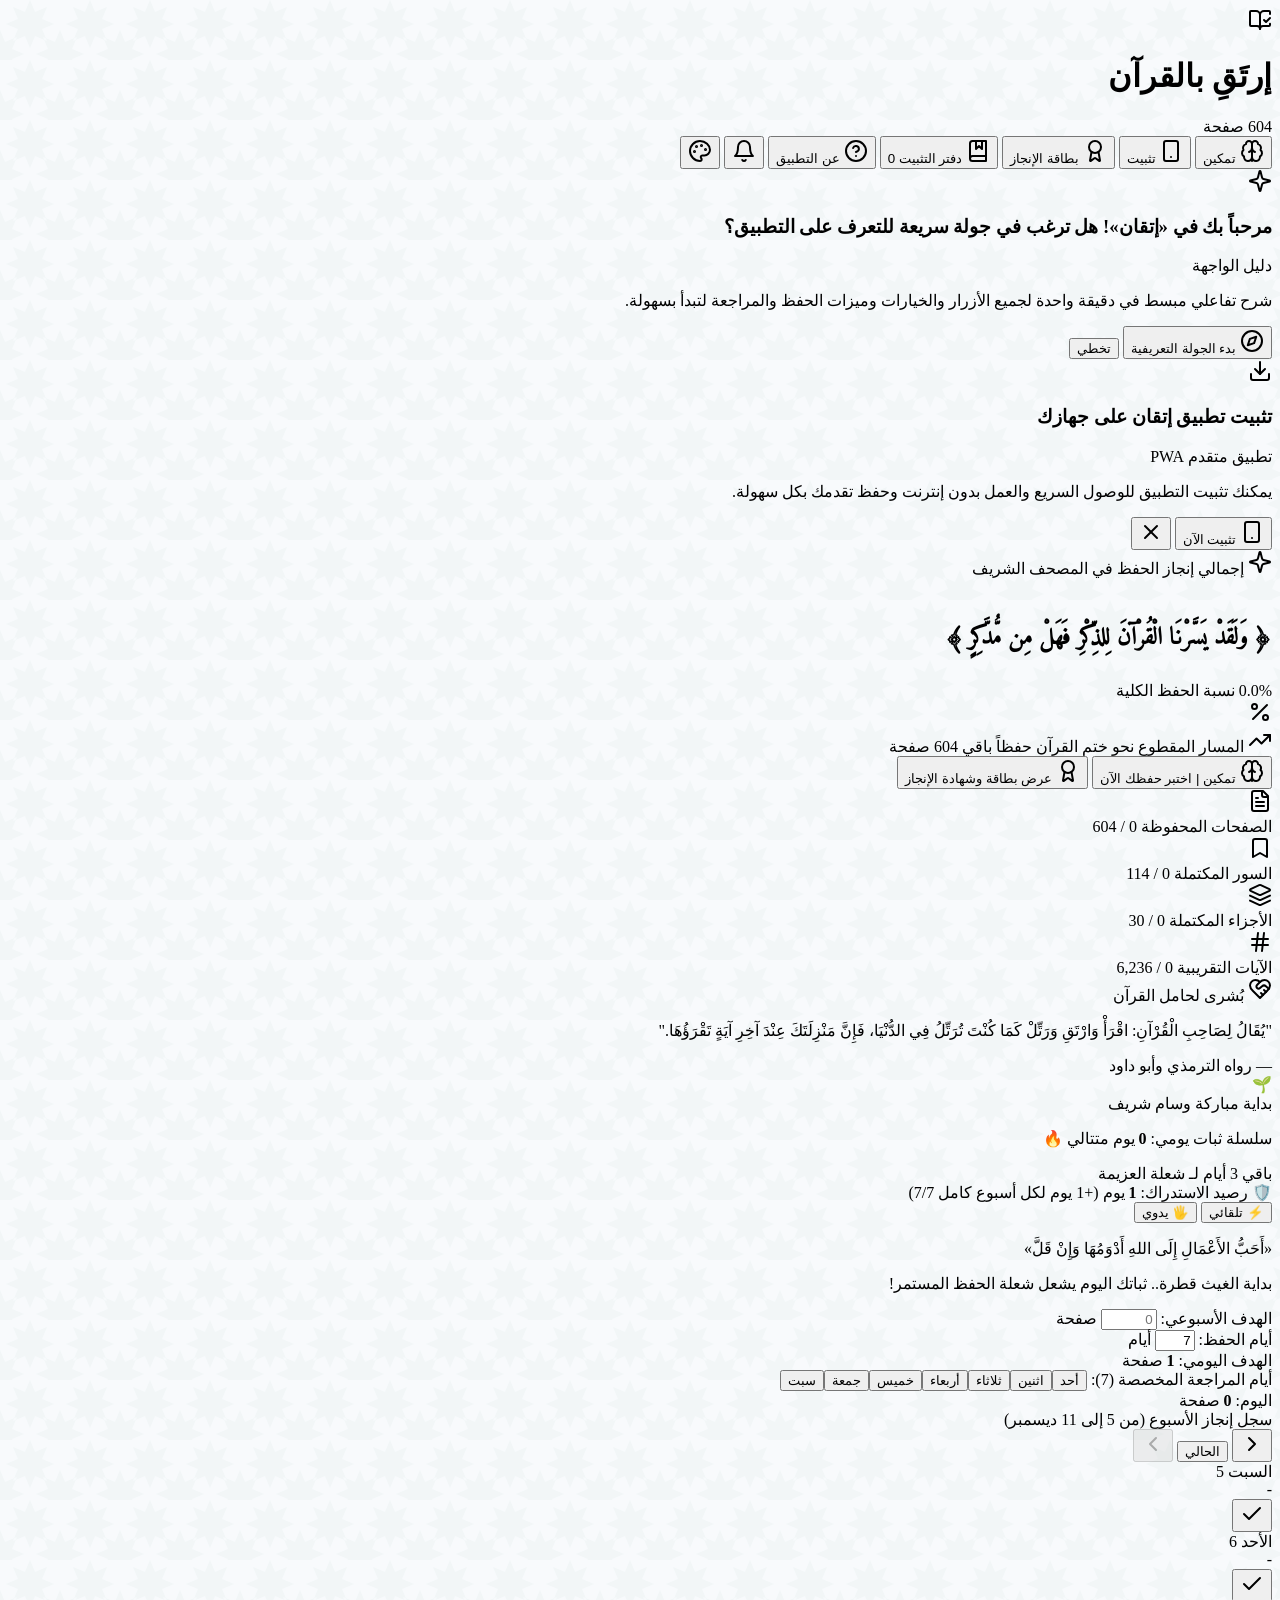
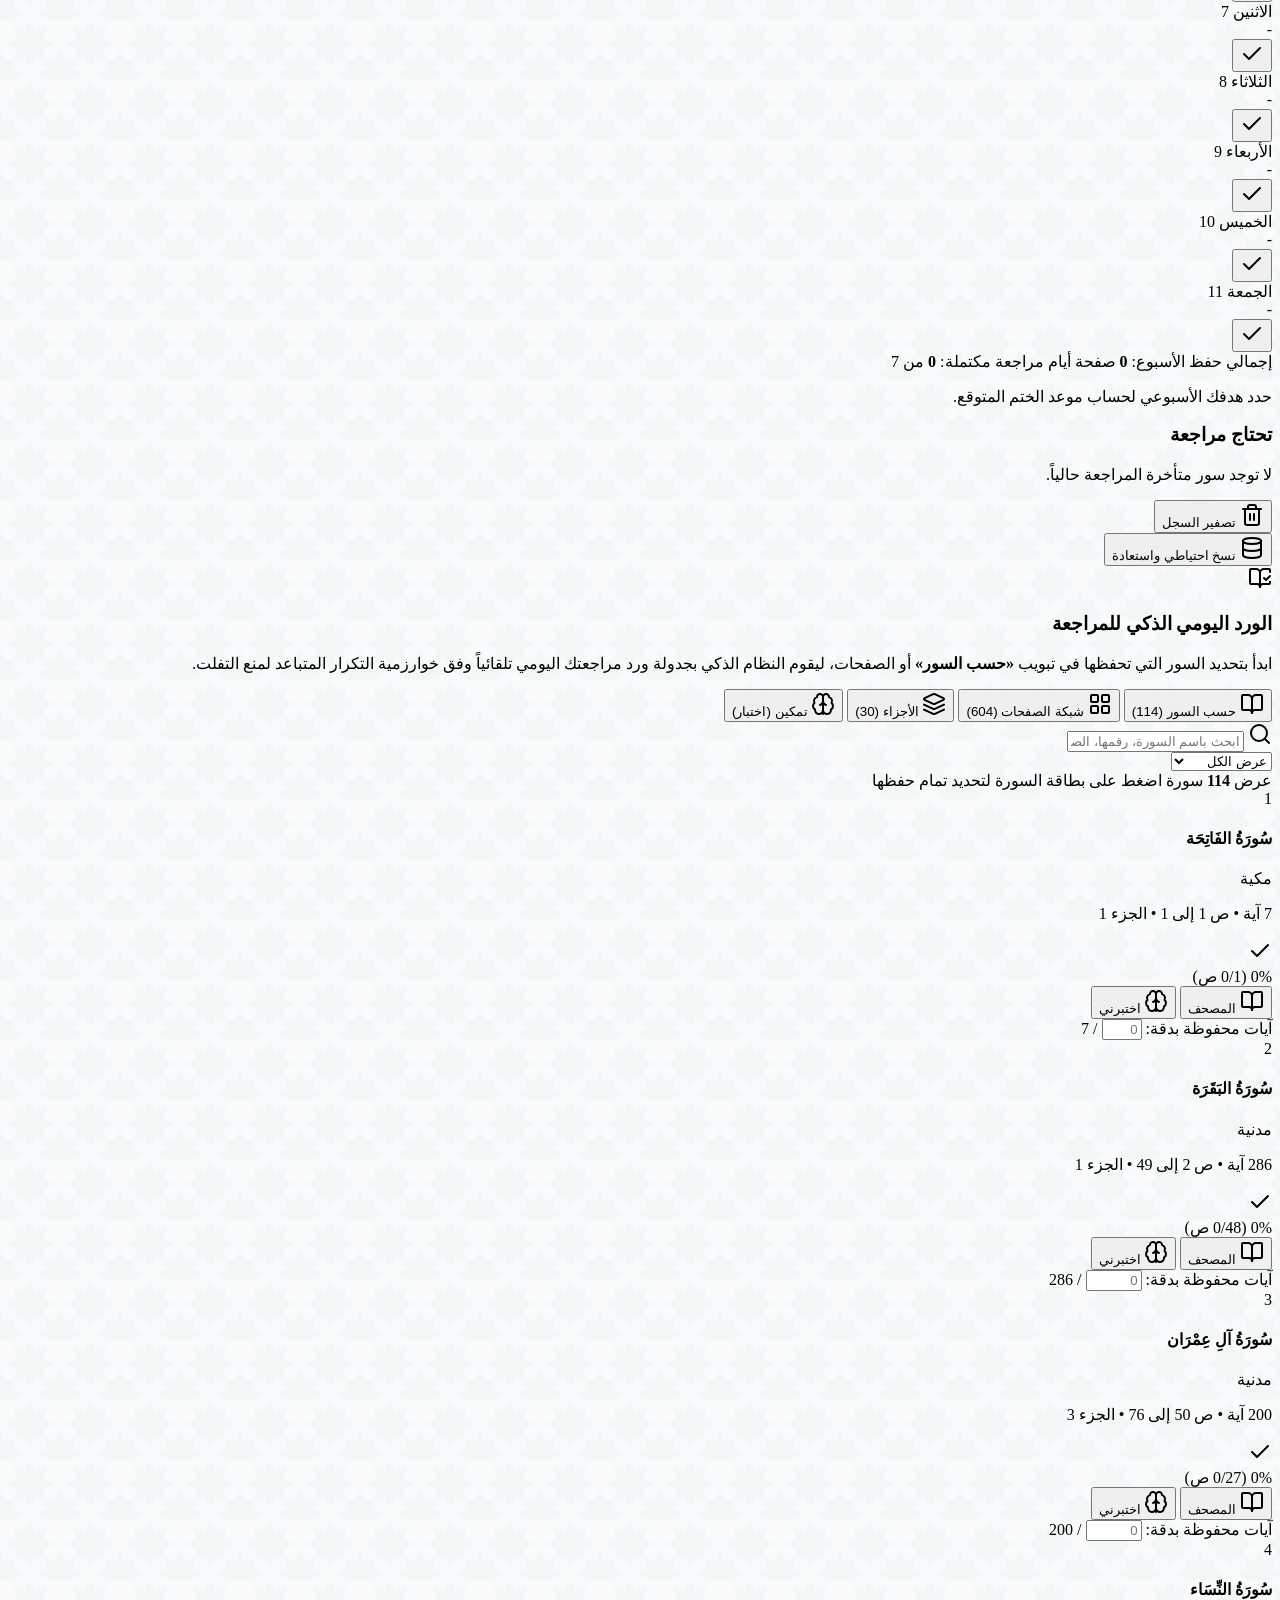
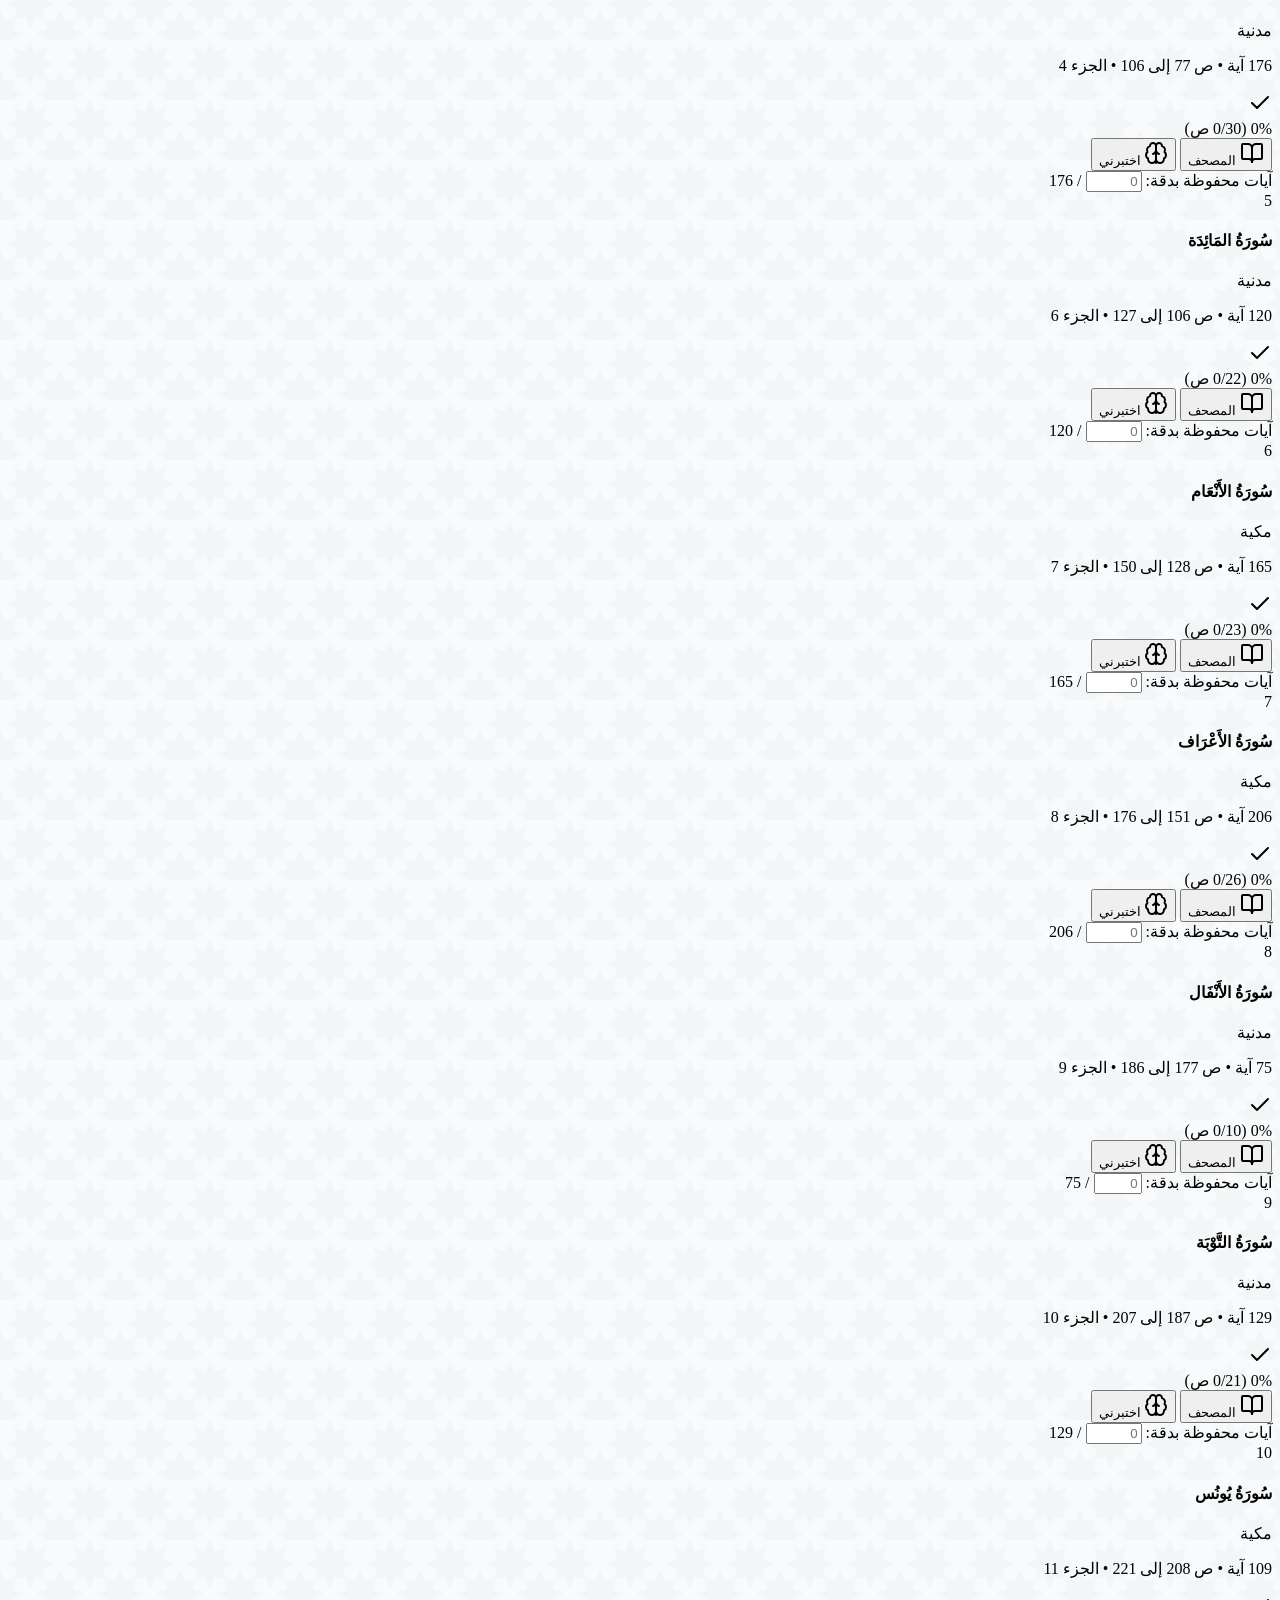
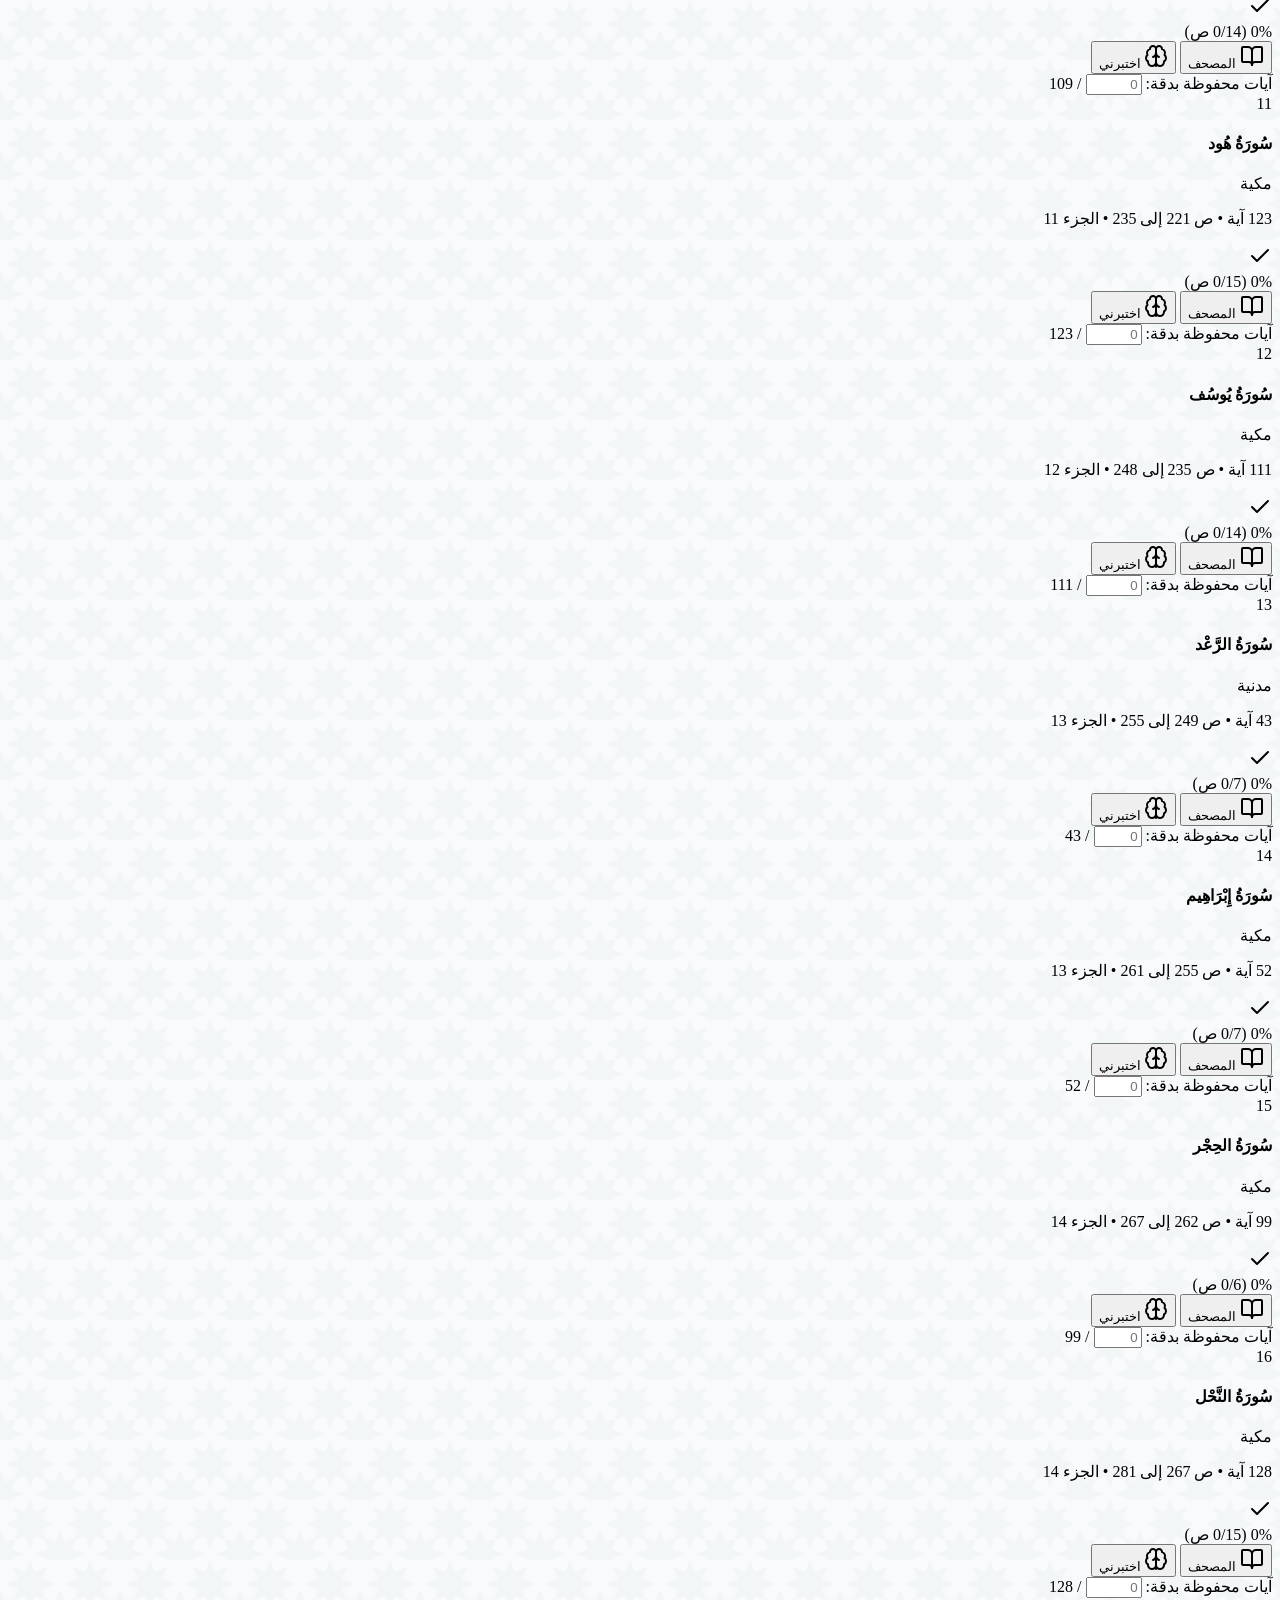
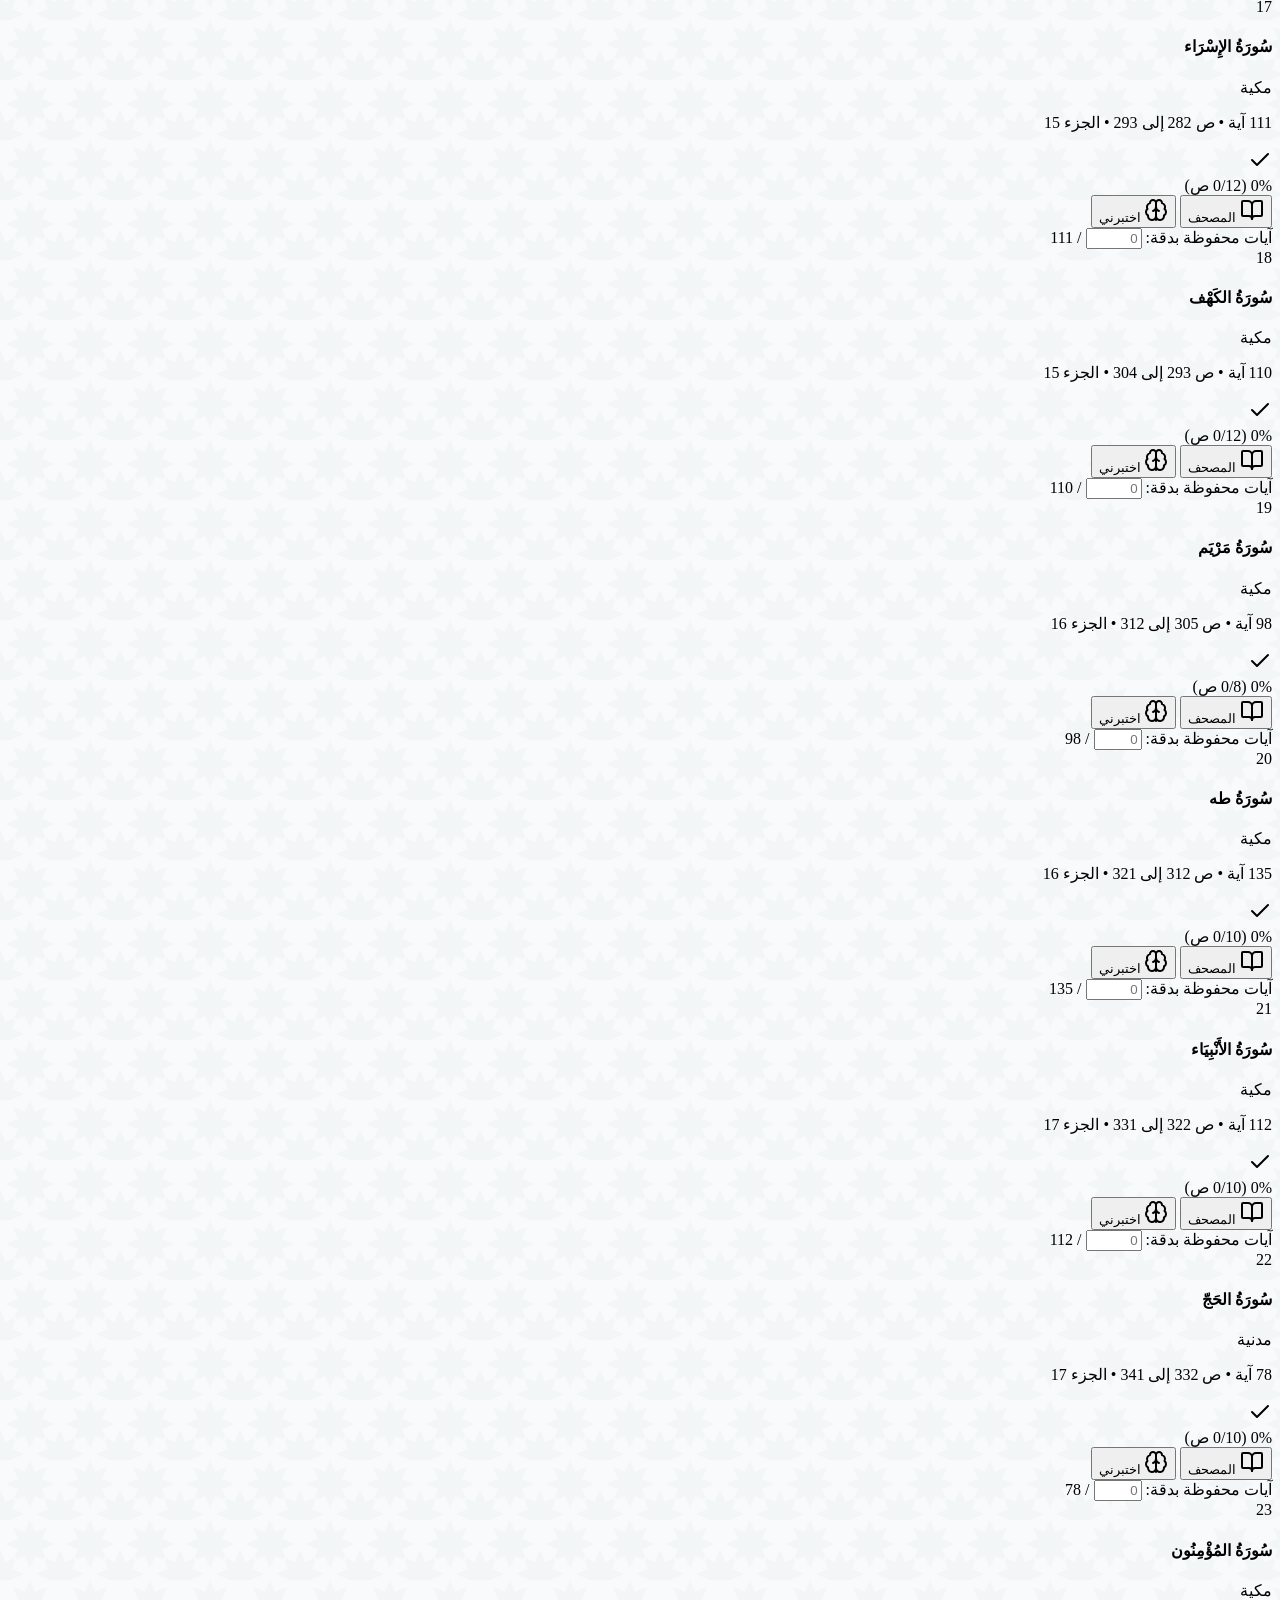
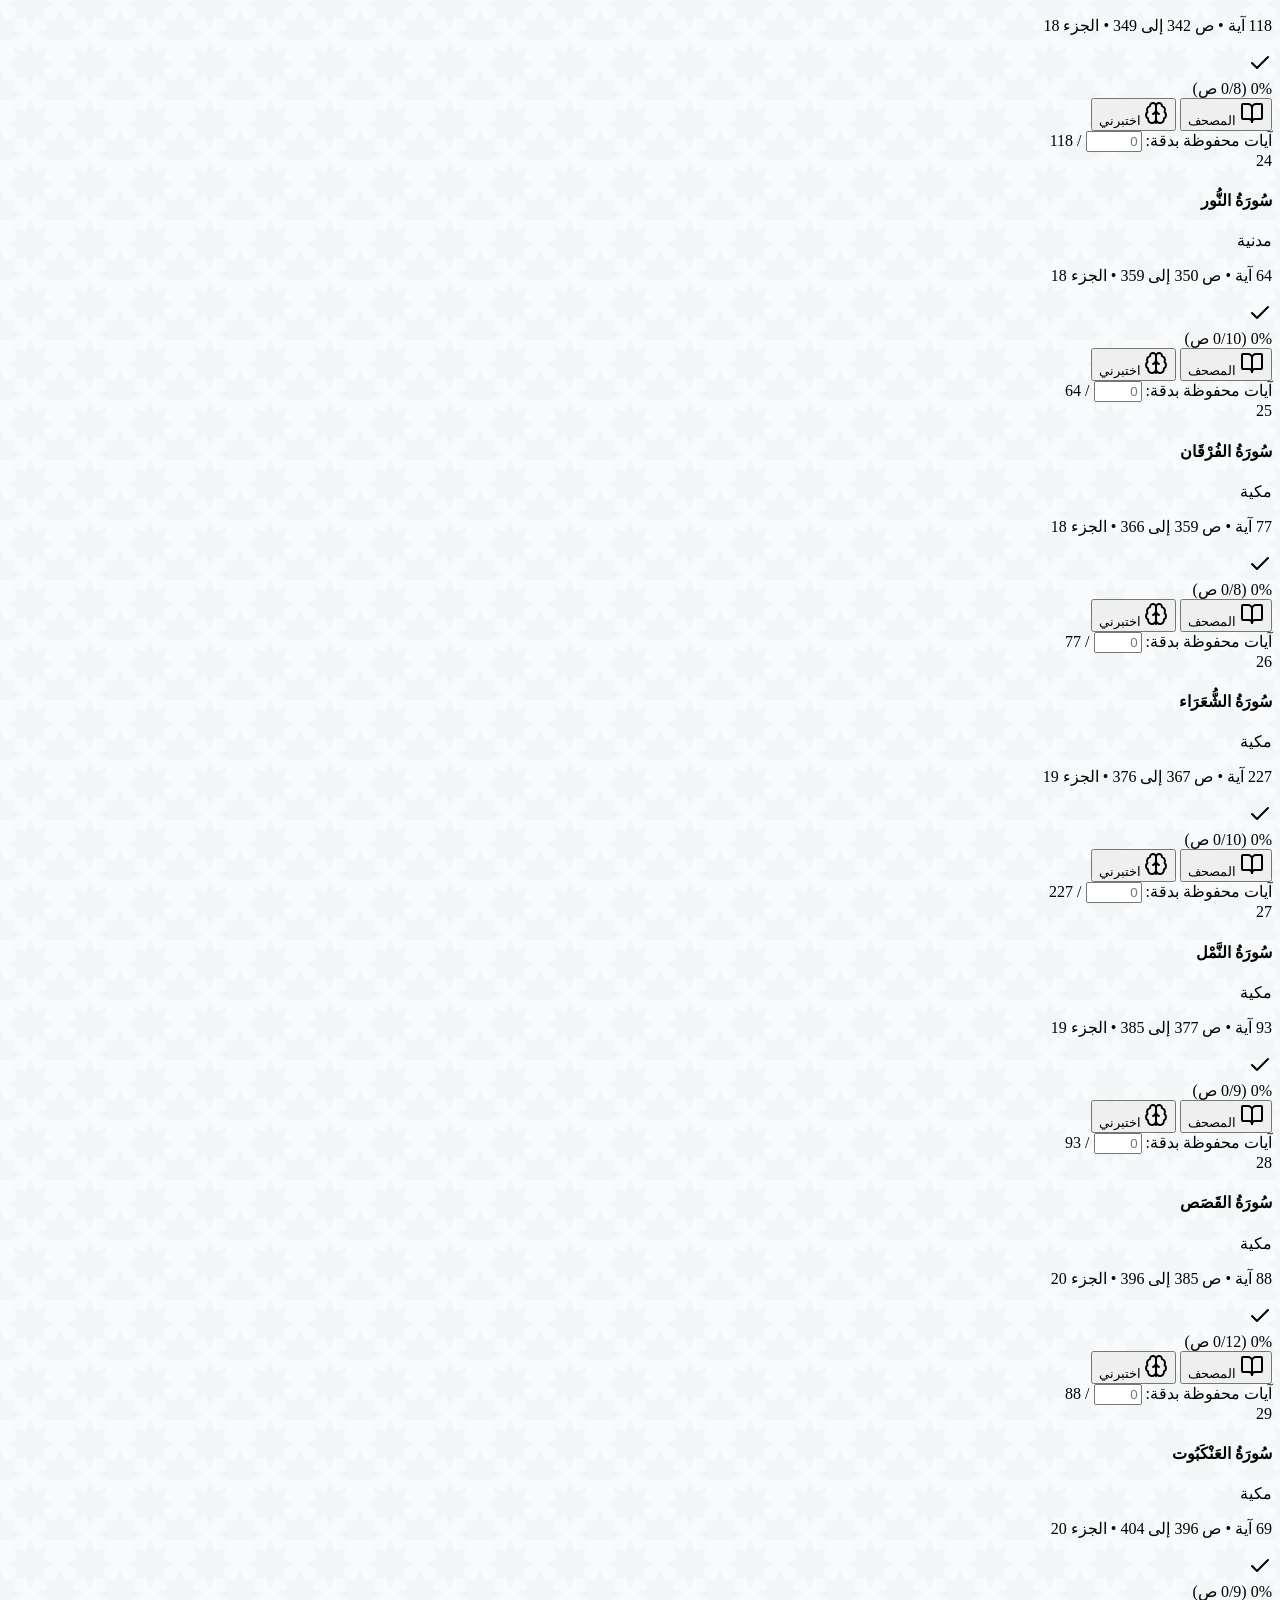
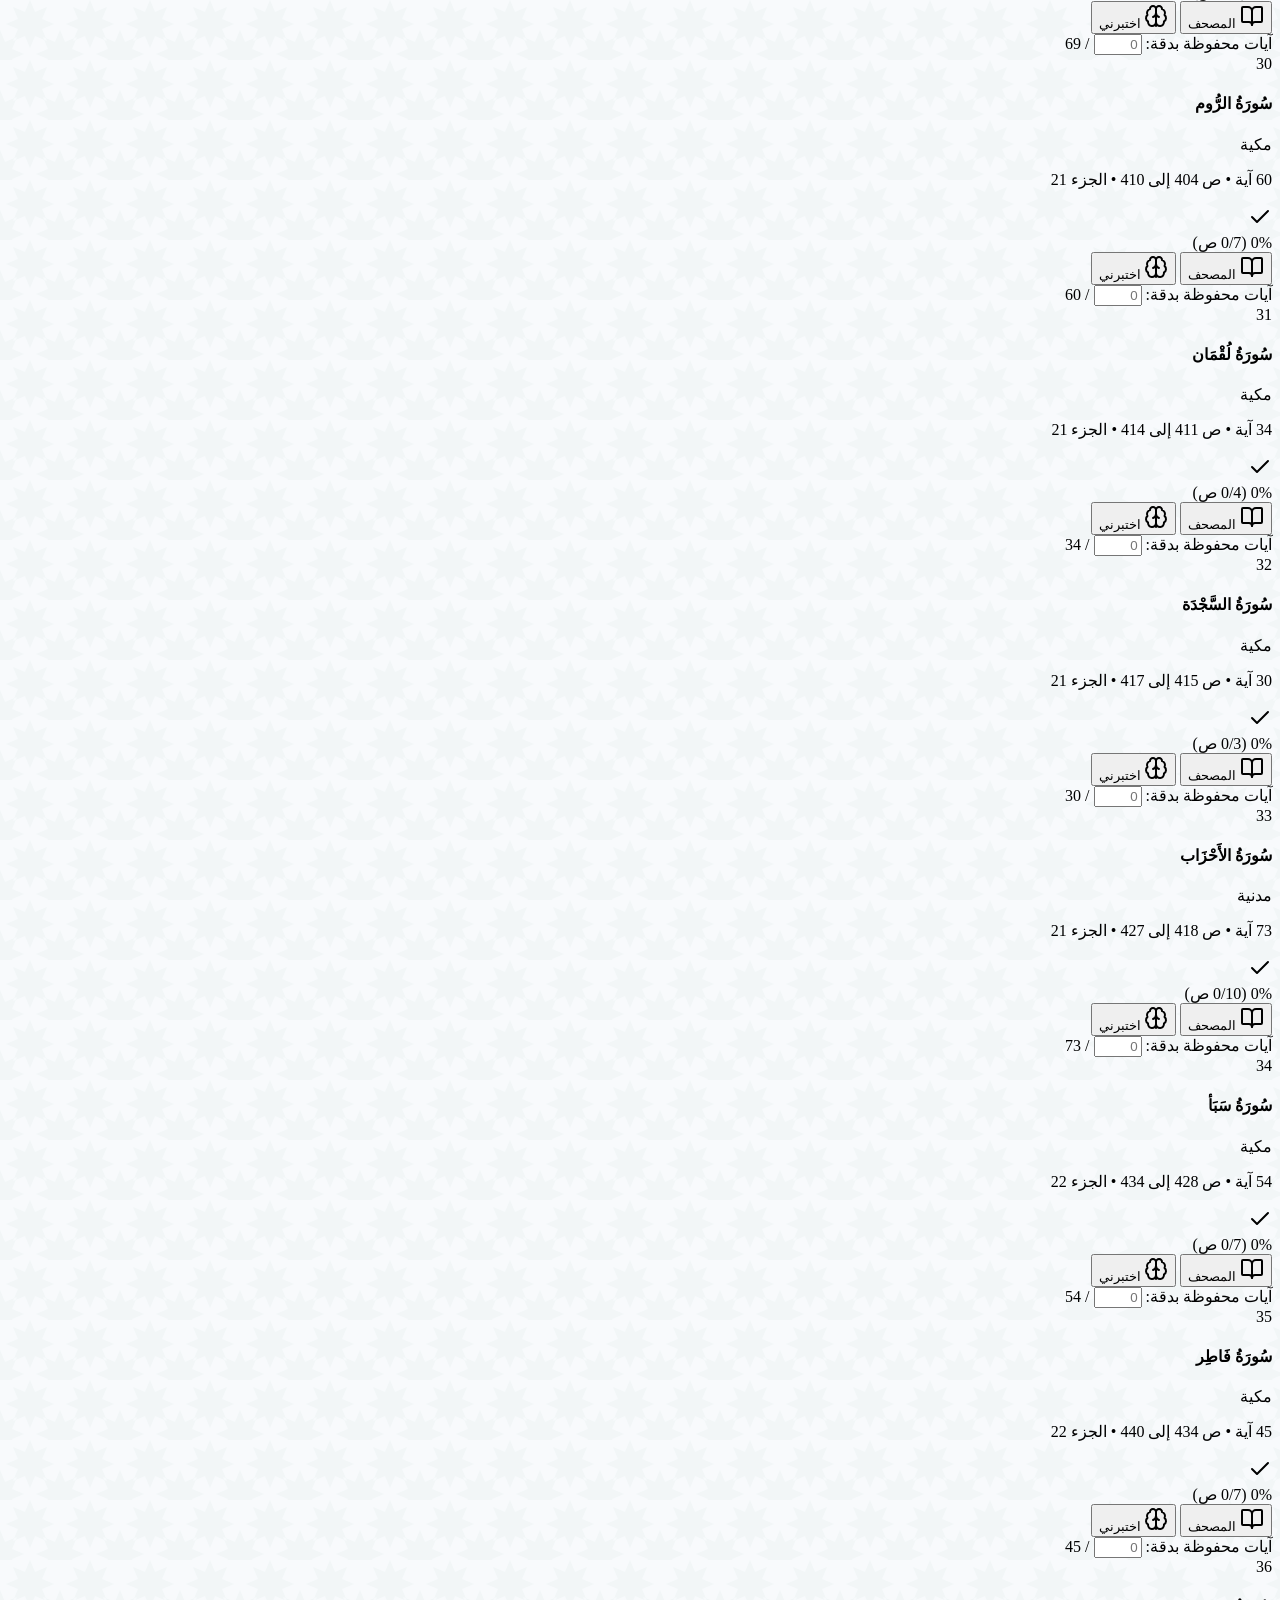
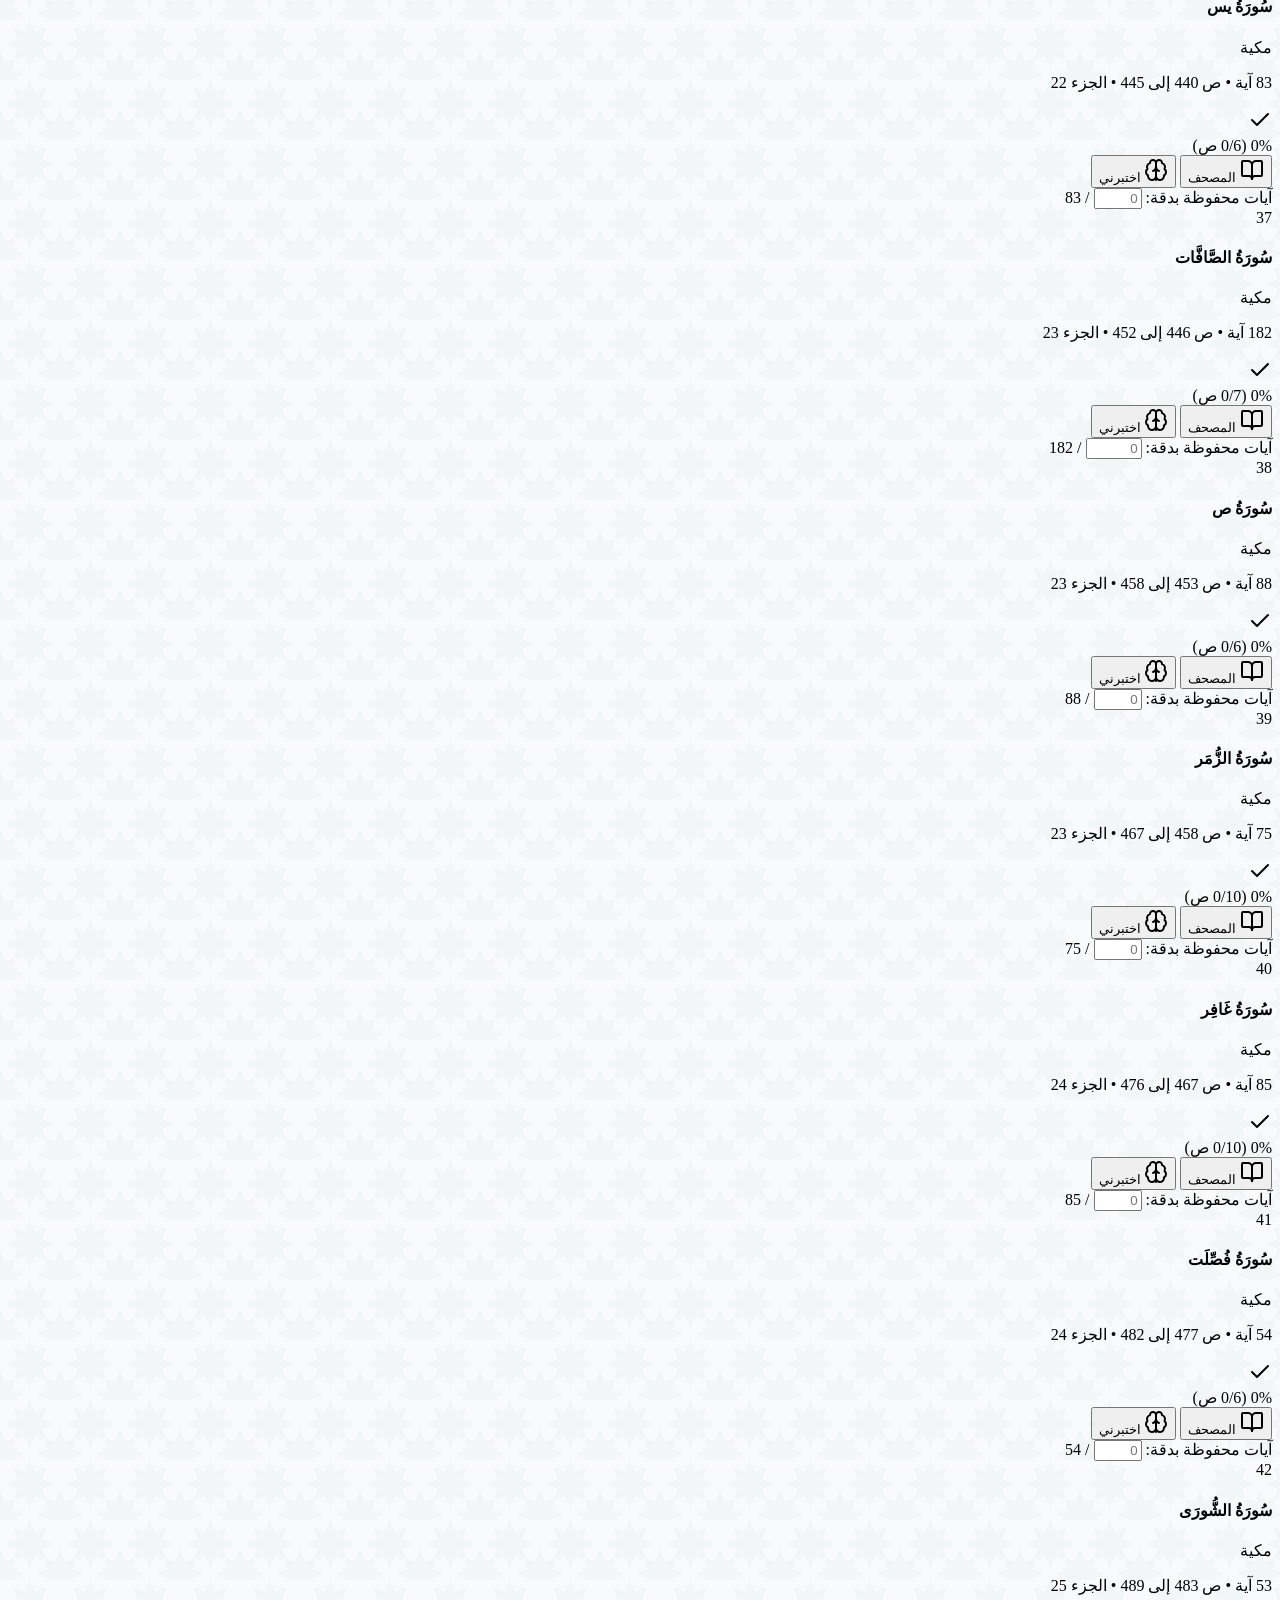
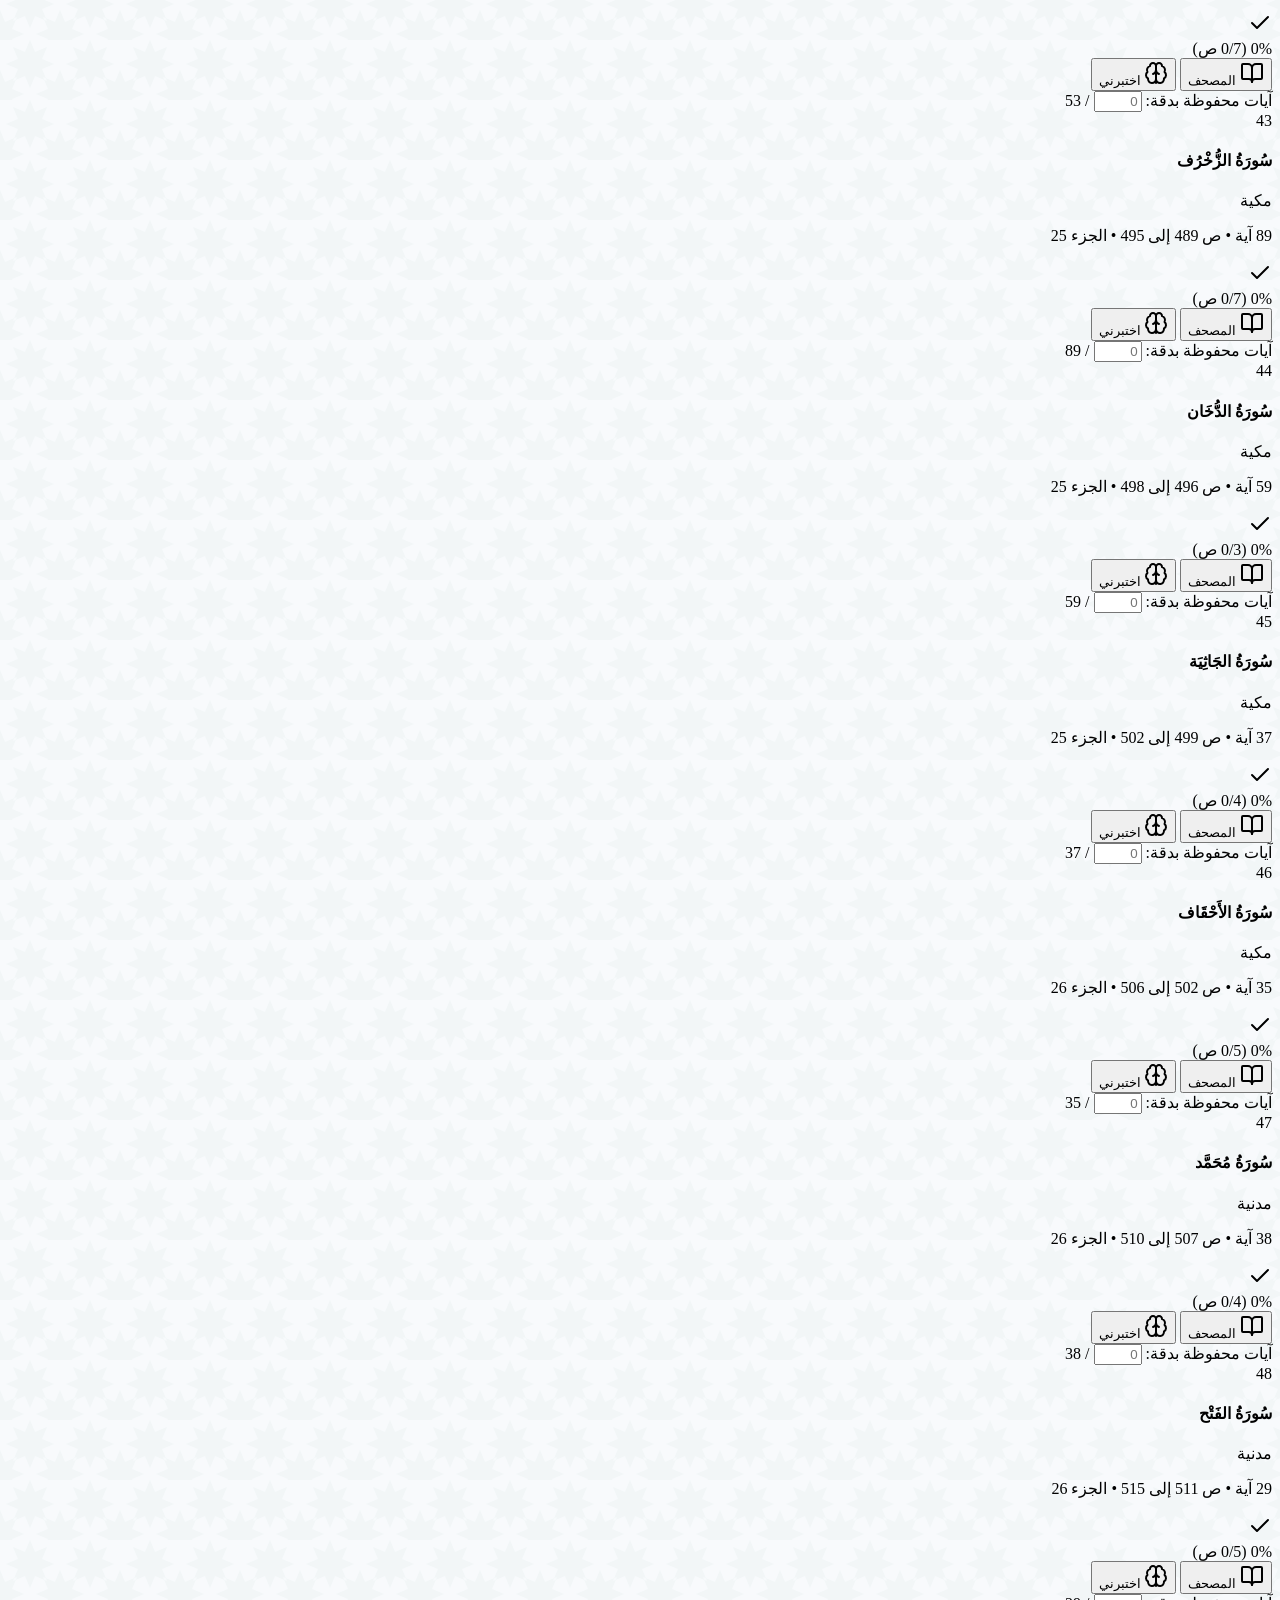
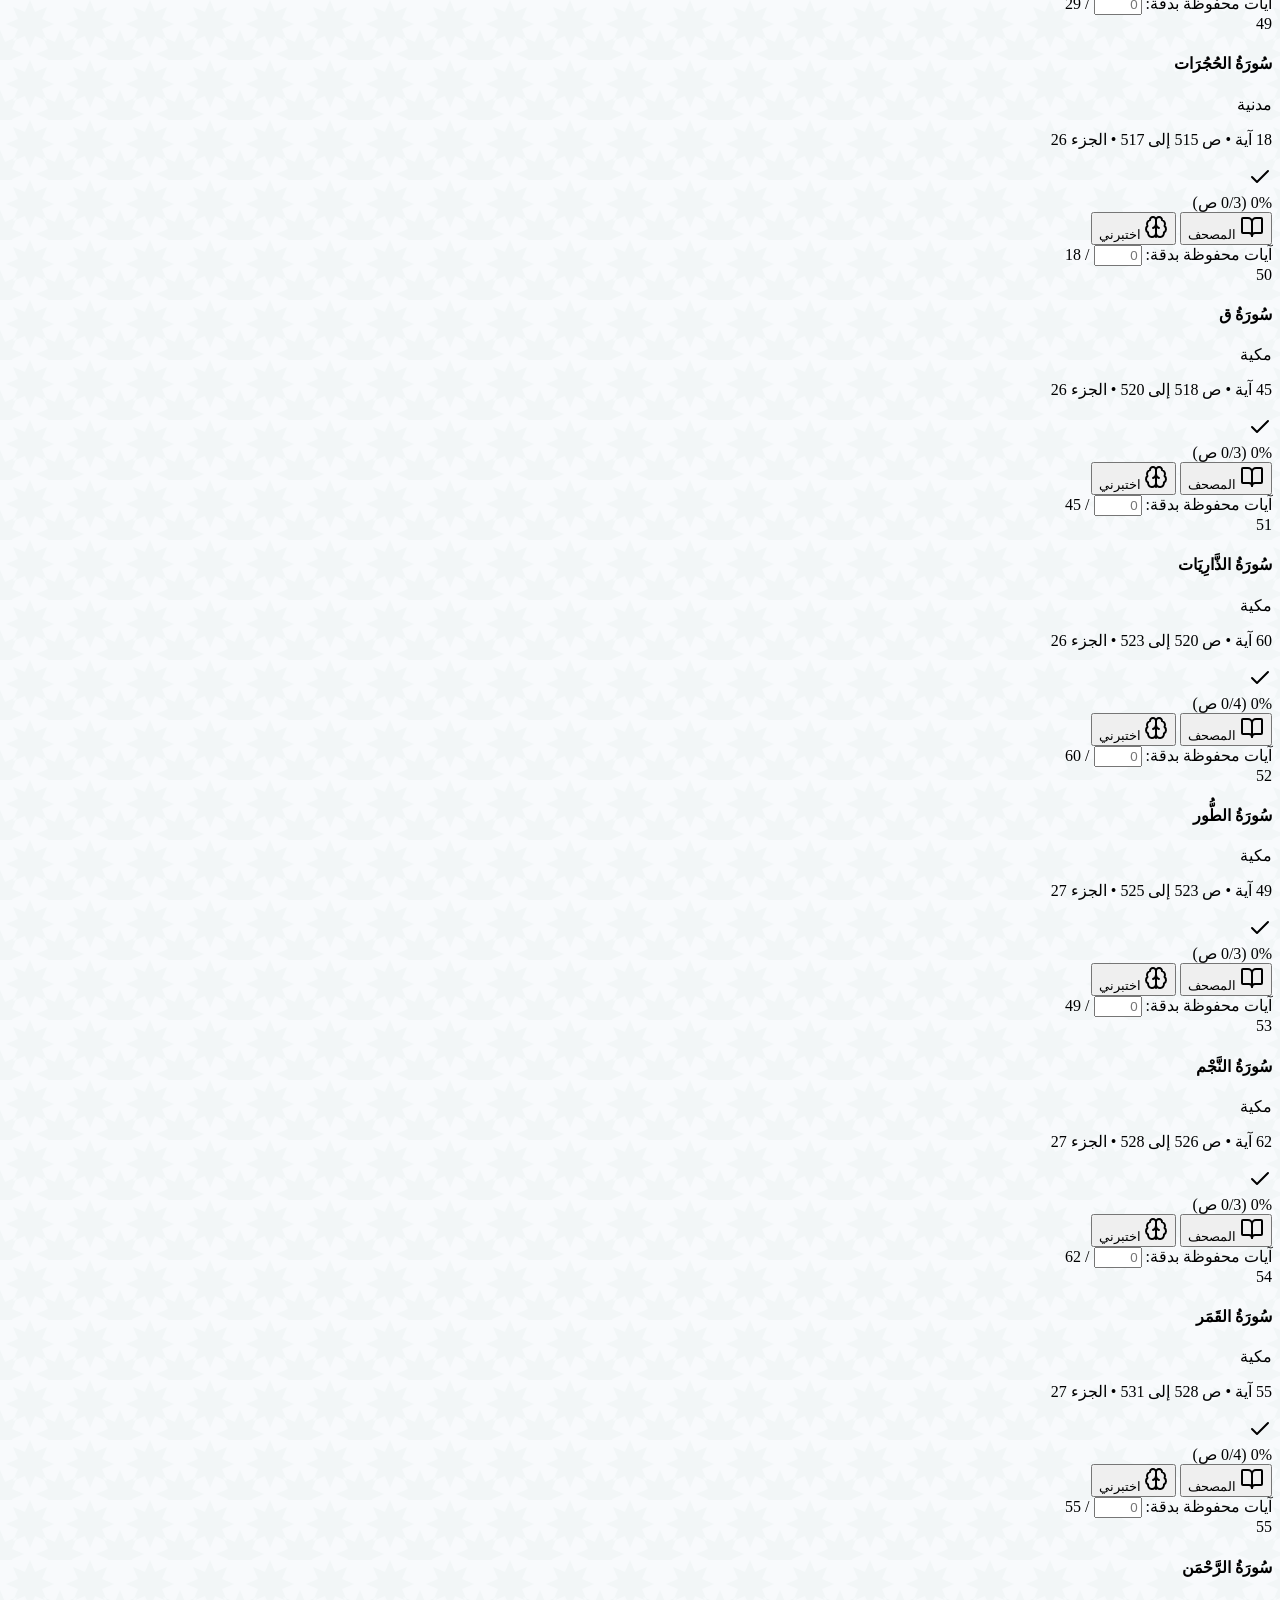
==== QuranTrace.html @ 399102ce "refactor(audio): remove Ayman Alsuid from reciter selection and update docs" ====
<!DOCTYPE html>
<html lang="ar" dir="rtl" class="scroll-smooth">

<head>
  <meta charset="UTF-8">
  <meta name="viewport" content="width=device-width, initial-scale=1.0, viewport-fit=cover">
  <meta name="theme-color" content="#064E3B">
  <meta name="apple-mobile-web-app-capable" content="yes">
  <meta name="apple-mobile-web-app-status-bar-style" content="black-translucent">
  <meta name="apple-mobile-web-app-title" content="إرتَقِ">
  <meta name="application-name" content="إرتَقِ">
  <meta name="description"
    content="تطبيق إرتَقِ بالقرآن لحفظ وإنجاز ومراجعة القرآن الكريم مصحف المدينة المنورة 604 صفحة">

  <title>إرتَقِ | إرتَقِ بالقرآن - لوحة إنجاز الحفظ والمراجعة</title>

  <!-- PWA Manifest Link -->
  <link rel="manifest" href="manifest.json" id="manifestPlaceholder">
  <link rel="apple-touch-icon" href="icons/apple-touch-icon.png">

  <!-- Tailwind CSS CDN -->
  <script src="https://cdn.tailwindcss.com"></script>

  <!-- Arabic Typography: Cairo for UI and Amiri Quran for unclipped Tashkeel -->
  <link rel="preconnect" href="https://fonts.googleapis.com">
  <link rel="preconnect" href="https://fonts.gstatic.com" crossorigin>
  <link
    href="https://fonts.googleapis.com/css2?family=Amiri+Quran&family=Cairo:wght@400;500;600;700;800;900&display=swap"
    rel="stylesheet">

  <!-- Lucide Icons (Modular) -->
  <script src="./js/icons.js"></script>

  <!-- html2canvas for Direct Image Export -->
  <script src="https://cdnjs.cloudflare.com/ajax/libs/html2canvas/1.4.1/html2canvas.min.js"></script>

  <script>
    tailwind.config = {
      darkMode: 'class',
      theme: {
        extend: {
          colors: {
            emerald: {
              50: '#f0fdf5',
              100: '#dcfce8',
              200: '#bbf7d1',
              300: '#86efad',
              400: '#4ade80',
              500: '#22c55e',
              600: '#16a34a',
              700: '#15803d',
              800: '#166534',
              850: '#0d542b',
              900: '#064e3b',
              950: '#022c22',
            },
            gold: {
              50: '#fffbeb',
              100: '#fef3c7',
              200: '#fde68a',
              300: '#fcd34d',
              400: '#fbbf24',
              500: '#f59e0b',
              600: '#d97706',
              700: '#b45309',
              800: '#92400e',
              900: '#78350f',
            }
          },
          fontFamily: {
            sans: ['"Cairo"', 'system-ui', '-apple-system', 'sans-serif'],
            quran: ['"Amiri Quran"', 'serif'],
          },
          gridTemplateColumns: {
            '15': 'repeat(15, minmax(0, 1fr))',
            '20': 'repeat(20, minmax(0, 1fr))',
          }
        }
      }
    }
  </script>

  <!-- Custom Styles (Modular) -->
  <link rel="stylesheet" href="./css/styles.css">
</head>

<body
  class="bg-slate-50 dark:bg-slate-950 text-slate-800 dark:text-slate-100 min-h-screen font-sans selection:bg-emerald-600 selection:text-white antialiased transition-colors duration-200 bg-islamic-pattern pb-28 md:pb-12">

  <header
    class="sticky top-0 z-40 bg-white/95 dark:bg-slate-900/95 backdrop-blur-md border-b border-emerald-900/10 dark:border-emerald-500/15 shadow-sm">
    <div
      class="max-w-7xl mx-auto px-2 sm:px-6 lg:px-8 py-1.5 sm:py-2.5 flex items-center justify-between gap-1 sm:gap-2">

      <div id="btnHeaderScrollTop"
        onclick="window.scrollTo({ top: 0, behavior: 'smooth' })"
        role="button"
        tabindex="0"
        title="العودة لأعلى الصفحة"
        class="flex items-center gap-1.5 sm:gap-2.5 shrink-0 cursor-pointer select-none group transition-transform active:scale-95">
        <div
          class="w-7 h-7 min-[380px]:w-8 min-[380px]:h-8 sm:w-10 sm:h-10 rounded-xl sm:rounded-2xl bg-gradient-to-br from-emerald-900 via-emerald-800 to-emerald-700 flex items-center justify-center text-gold-400 shadow-md shadow-emerald-950/20 border border-gold-500/30 shrink-0 group-hover:scale-105 transition-transform">
          <i data-lucide="book-open-check" class="w-3.5 h-3.5 min-[380px]:w-4 min-[380px]:h-4 sm:w-5 sm:h-5 stroke-[2.2]"></i>
        </div>
        <div class="flex items-center gap-1.5">
          <h1
            class="text-xs min-[360px]:text-sm sm:text-base md:text-xl font-black tracking-tight text-emerald-950 dark:text-emerald-100 whitespace-nowrap leading-tight group-hover:text-emerald-700 dark:group-hover:text-gold-300 transition-colors">
            إرتَقِ بالقرآن
          </h1>
          <span
            class="text-[10px] sm:text-[11px] font-bold px-1.5 sm:px-2 py-0.5 rounded-md bg-gold-50 dark:bg-gold-950/60 text-gold-700 dark:text-gold-300 border border-gold-300 dark:border-gold-800 leading-tight whitespace-nowrap hidden min-[540px]:inline-block font-sans">
            604 صفحة
          </span>
        </div>
      </div>

      <div class="flex items-center gap-1 sm:gap-1.5 shrink-0">
        <button id="btnHeaderTamkeen"
          class="hidden sm:flex items-center gap-1 px-2.5 sm:px-3 py-1.5 sm:py-2 rounded-xl text-[11px] sm:text-sm font-bold bg-gradient-to-r from-amber-500 to-amber-600 hover:from-amber-600 hover:to-amber-700 text-white shadow-sm shadow-amber-900/30 transition active:scale-95"
          title="اختبار وتثبيت الحفظ (تمكين)">
          <i data-lucide="brain" class="w-3.5 h-3.5 sm:w-4 sm:h-4 shrink-0 text-white"></i>
          <span>تمكين</span>
        </button>

        <button id="btnInstallApp"
          class="p-1.5 sm:px-2.5 sm:py-1.5 rounded-xl text-xs font-bold bg-emerald-700 hover:bg-emerald-800 text-white shadow-sm shadow-emerald-900/30 transition active:scale-95 flex items-center gap-1 shrink-0 animate-pulse"
          title="تثبيت التطبيق على الشاشة الرئيسية">
          <i data-lucide="smartphone" class="w-4 h-4 text-gold-300 shrink-0"></i>
          <span id="installBtnText" class="hidden min-[480px]:inline">تثبيت</span>
        </button>

        <button id="btnShareCard"
          class="hidden min-[340px]:flex p-1.5 sm:px-2.5 sm:py-1.5 rounded-xl text-xs font-semibold bg-amber-50 hover:bg-amber-100 dark:bg-gold-950/50 dark:hover:bg-gold-900 text-gold-800 dark:text-gold-300 border border-gold-300/80 dark:border-gold-800 transition shadow-xs active:scale-95 items-center gap-1"
          title="عرض بطاقة الإنجاز">
          <i data-lucide="award" class="w-4 h-4 text-gold-600 dark:text-gold-400 shrink-0"></i>
          <span class="hidden md:inline">بطاقة الإنجاز</span>
        </button>

        <button id="btnHeaderMistakes"
          class="relative p-1.5 sm:px-2.5 sm:py-1.5 rounded-xl text-xs font-semibold bg-rose-50 hover:bg-rose-100 dark:bg-rose-950/50 dark:hover:bg-rose-900/70 text-rose-800 dark:text-rose-300 border border-rose-300/80 dark:border-rose-800 transition shadow-xs active:scale-95 flex items-center gap-1"
          title="دفتر التثبيت وسجل الأخطاء">
          <i data-lucide="book-marked" class="w-4 h-4 text-rose-600 dark:text-rose-400 shrink-0"></i>
          <span class="hidden md:inline">دفتر التثبيت</span>
          <span id="headerMistakesCount"
            class="hidden absolute -top-1 -right-1 min-w-[17px] h-[17px] px-1 rounded-full bg-rose-600 text-white text-[9.5px] font-bold font-sans items-center justify-center ring-2 ring-white dark:ring-slate-900 shadow-xs leading-none">0</span>
        </button>

        <button id="btnAboutModal"
          class="p-1.5 sm:px-2.5 sm:py-1.5 rounded-xl text-xs font-semibold bg-emerald-50 hover:bg-emerald-100 dark:bg-emerald-950/60 dark:hover:bg-emerald-900/80 text-emerald-800 dark:text-emerald-300 border border-emerald-300/80 dark:border-emerald-800 transition shadow-xs active:scale-95 flex items-center gap-1"
          title="عن التطبيق ودليل المستخدم">
          <i data-lucide="help-circle" class="w-4 h-4 text-emerald-600 dark:text-emerald-400 shrink-0"></i>
          <span class="hidden md:inline">عن التطبيق</span>
        </button>

        <button id="btnRemindersModal"
          class="relative p-1.5 sm:p-2 rounded-xl text-slate-600 dark:text-slate-300 hover:bg-slate-100 dark:hover:bg-slate-800 border border-slate-200 dark:border-slate-800 transition active:scale-95 flex items-center justify-center"
          title="منبه ورد الحفظ والمراجعة">
          <i data-lucide="bell" class="w-4 h-4"></i>
          <span id="reminderActiveDot" class="hidden absolute top-1 right-1 w-2 h-2 rounded-full bg-emerald-500 ring-2 ring-white dark:ring-slate-900"></span>
        </button>

        <button id="btnThemeToggle"
          class="p-1.5 sm:p-2 rounded-xl text-slate-600 dark:text-slate-300 hover:bg-slate-100 dark:hover:bg-slate-800 border border-slate-200 dark:border-slate-800 transition active:scale-95 flex items-center justify-center"
          title="تبديل النمط">
          <i data-lucide="moon" class="w-4 h-4 dark:hidden"></i>
          <i data-lucide="sun" class="w-4 h-4 hidden dark:inline text-gold-400"></i>
        </button>
      </div>

    </div>
  </header>

  <main class="max-w-7xl mx-auto px-3 sm:px-6 lg:px-8 py-3.5 sm:py-5 space-y-4 sm:space-y-5">

    <!-- New User Tutorial Reminder Banner -->
    <div id="newUserTutorialReminder"
      class="hidden relative overflow-hidden rounded-2xl bg-gradient-to-r from-amber-950/20 via-gold-950/15 to-emerald-950/20 dark:from-amber-950/50 dark:via-gold-950/30 dark:to-emerald-950/40 p-3 sm:p-4 shadow-sm border border-gold-400/50 dark:border-gold-500/30 transition-all">
      <div class="flex flex-col sm:flex-row sm:items-center justify-between gap-3">
        <div class="flex items-center gap-2.5 sm:gap-3 min-w-0">
          <div
            class="w-9 h-9 sm:w-10 sm:h-10 rounded-xl bg-gradient-to-br from-gold-500 to-amber-600 text-white flex items-center justify-center shrink-0 shadow-sm">
            <i data-lucide="sparkle" class="w-4 h-4 sm:w-5 sm:h-5"></i>
          </div>
          <div class="min-w-0">
            <div class="flex items-center gap-2 flex-wrap">
              <h3 class="text-xs sm:text-sm font-bold text-slate-900 dark:text-white flex items-center gap-1.5">
                <span>مرحباً بك في «إتقان»! هل ترغب في جولة سريعة للتعرف على التطبيق؟</span>
              </h3>
              <span
                class="inline-block px-1.5 py-0.5 rounded text-[10px] bg-gold-400/20 text-gold-700 dark:text-gold-300 border border-gold-400/30 font-semibold">دليل الواجهة</span>
            </div>
            <p class="text-[11px] sm:text-xs text-slate-600 dark:text-slate-300 mt-0.5">
              شرح تفاعلي مبسط في دقيقة واحدة لجميع الأزرار والخيارات وميزات الحفظ والمراجعة لتبدأ بسهولة.
            </p>
          </div>
        </div>

        <div class="flex items-center gap-2 shrink-0 self-end sm:self-auto">
          <button id="btnStartTutorialFromBanner"
            class="px-3 py-1.5 rounded-xl bg-gradient-to-r from-emerald-600 to-teal-700 hover:from-emerald-700 hover:to-teal-800 text-white font-bold text-xs shadow-sm transition active:scale-95 flex items-center gap-1.5">
            <i data-lucide="compass" class="w-3.5 h-3.5 shrink-0"></i>
            <span>بدء الجولة التعريفية</span>
          </button>
          <button id="btnDismissTutorialBanner"
            class="px-2.5 py-1.5 rounded-xl text-slate-500 hover:text-slate-800 dark:text-slate-400 dark:hover:text-slate-200 hover:bg-slate-200/50 dark:hover:bg-slate-800 text-xs font-semibold transition"
            title="تخطي الدليل">
            <span>تخطي</span>
          </button>
        </div>
      </div>
    </div>

    <!-- Install Reminder Banner in Browser -->
    <div id="installReminderBanner"
      class="hidden relative overflow-hidden rounded-2xl bg-gradient-to-r from-emerald-900 via-emerald-850 to-teal-900 text-white p-3.5 sm:p-4 shadow-md border border-emerald-700/60 transition-all">
      <div class="flex items-center justify-between gap-3">
        <div class="flex items-center gap-2.5 sm:gap-3 min-w-0">
          <div
            class="w-9 h-9 sm:w-10 sm:h-10 rounded-xl bg-gold-400/20 border border-gold-400/30 flex items-center justify-center shrink-0 text-gold-300">
            <i data-lucide="download" class="w-4 h-4 sm:w-5 sm:h-5"></i>
          </div>
          <div class="min-w-0">
            <div class="flex items-center gap-2 flex-wrap">
              <h3 class="text-xs sm:text-sm font-bold text-white flex items-center gap-1.5">
                <span>تثبيت تطبيق إتقان على جهازك</span>
              </h3>
              <span
                class="inline-block px-1.5 py-0.5 rounded text-[10px] bg-gold-400/20 text-gold-300 border border-gold-400/30 font-semibold">تطبيق
                متقدم PWA</span>
            </div>
            <p class="text-[11px] sm:text-xs text-emerald-100/90 truncate sm:whitespace-normal mt-0.5">
              يمكنك تثبيت التطبيق للوصول السريع والعمل بدون إنترنت وحفظ تقدمك بكل سهولة.
            </p>
          </div>
        </div>

        <div class="flex items-center gap-2 shrink-0">
          <button id="btnBannerInstall"
            class="px-2.5 sm:px-3 py-1.5 rounded-xl bg-gradient-to-r from-gold-500 to-amber-500 hover:from-gold-600 hover:to-amber-600 text-slate-950 font-bold text-xs shadow-sm transition active:scale-95 flex items-center gap-1.5">
            <i data-lucide="smartphone" class="w-3.5 h-3.5 shrink-0"></i>
            <span>تثبيت الآن</span>
          </button>
          <button id="btnDismissInstallBanner"
            class="p-1.5 rounded-xl text-emerald-200 hover:text-white hover:bg-emerald-800/80 transition"
            title="إخفاء التنبيه">
            <i data-lucide="x" class="w-4 h-4"></i>
          </button>
        </div>
      </div>
    </div>

    <div class="grid grid-cols-1 lg:grid-cols-12 gap-4">

      <div
        class="lg:col-span-8 relative rounded-3xl bg-gradient-to-br from-emerald-950 via-emerald-900 to-emerald-850 text-white p-5 sm:p-6 shadow-xl shadow-emerald-950/20 border border-emerald-800/80">

        <div class="relative z-10 flex flex-col justify-between h-full space-y-4">
          <div class="flex flex-col sm:flex-row sm:items-center justify-between gap-3">
            <div class="min-w-0 flex-1">
              <div
                class="inline-flex items-center gap-1.5 px-2.5 py-0.5 rounded-full bg-emerald-800/80 border border-emerald-700/60 text-[11px] text-gold-300 font-semibold mb-1">
                <i data-lucide="sparkle" class="w-3 h-3 text-gold-400"></i>
                إجمالي إنجاز الحفظ في المصحف الشريف
              </div>

              <div class="pt-0.5 pb-1">
                <h2
                  class="quranic-verse text-[13.5px] min-[380px]:text-[15px] sm:text-base md:text-lg font-bold text-gold-300 tracking-normal whitespace-nowrap overflow-x-auto select-none"
                  dir="rtl">
                  ﴿&nbsp;وَلَقَدْ&nbsp;يَسَّرْنَا&nbsp;الْقُرْآنَ&nbsp;لِلذِّكْرِ&nbsp;فَهَلْ&nbsp;مِن&nbsp;مُّدَّكِرٍ&nbsp;﴾
                </h2>
              </div>
            </div>

            <div
              class="flex items-center gap-3 bg-emerald-900/80 backdrop-blur-md py-2 px-4 rounded-2xl border border-gold-500/30 shadow-inner shrink-0 self-start sm:self-auto">
              <div class="text-right">
                <span id="statOverallPercent"
                  class="text-2xl sm:text-3xl font-black font-sans text-gold-400 tracking-tight leading-none">0.0%</span>
                <span class="text-[10px] block font-bold text-emerald-200 mt-0.5">نسبة الحفظ الكلية</span>
              </div>
              <div
                class="w-10 h-10 rounded-xl bg-gold-500/10 flex items-center justify-center text-gold-400 border border-gold-500/20">
                <i data-lucide="percent" class="w-5 h-5"></i>
              </div>
            </div>
          </div>

          <div class="space-y-1.5">
            <div class="flex justify-between items-center text-xs font-semibold text-emerald-200">
              <span class="flex items-center gap-1.5">
                <i data-lucide="trending-up" class="w-3.5 h-3.5 text-gold-400"></i>
                المسار المقطوع نحو ختم القرآن حفظاً
              </span>
              <span id="statRemainingNotice" class="text-gold-300 font-bold font-sans">باقي 604 صفحة</span>
            </div>
            <div
              class="w-full h-3.5 bg-emerald-950/90 rounded-full overflow-hidden p-0.5 border border-emerald-700/40 shadow-inner">
              <div id="statProgressBar"
                class="h-full bg-gradient-to-l from-gold-400 via-amber-400 to-emerald-400 rounded-full transition-all duration-500 ease-out shadow-lg"
                style="width: 0%"></div>
            </div>
          </div>

          <div class="grid grid-cols-1 sm:grid-cols-2 gap-2">
            <button id="btnHeroTamkeen"
              class="w-full flex items-center justify-center gap-2 py-2.5 rounded-xl bg-gradient-to-r from-amber-500 to-amber-600 hover:from-amber-600 hover:to-amber-700 text-white text-xs sm:text-sm font-bold font-sans transition active:scale-95 shadow-md shadow-amber-950/30">
              <i data-lucide="brain" class="w-4 h-4 text-white"></i>
              <span>تمكين | اختبر حفظك الآن</span>
            </button>
            <button id="btnMainSaveImage"
              class="w-full flex items-center justify-center gap-2 py-2.5 rounded-xl bg-gold-500/15 hover:bg-gold-500/25 border border-gold-500/40 text-gold-300 text-xs sm:text-sm font-bold font-sans transition active:scale-95">
              <i data-lucide="award" class="w-4 h-4"></i>
              <span>عرض بطاقة وشهادة الإنجاز</span>
            </button>
          </div>

          <div class="grid grid-cols-2 sm:grid-cols-4 gap-2.5 pt-2.5 border-t border-emerald-800/80 text-xs font-sans">
            <div class="bg-emerald-900/60 p-2.5 rounded-xl border border-emerald-800/60 flex items-center gap-2">
              <div class="w-7 h-7 rounded-lg bg-gold-500/20 text-gold-300 flex items-center justify-center font-bold">
                <i data-lucide="file-text" class="w-3.5 h-3.5"></i>
              </div>
              <div>
                <span class="text-emerald-300 text-[10px] block leading-none mb-1">الصفحات المحفوظة</span>
                <span class="text-xs sm:text-sm font-bold text-white"><span id="statPagesMemorized">0</span> <span
                    class="text-emerald-400/80 font-normal text-xs">/ 604</span></span>
              </div>
            </div>

            <div class="bg-emerald-900/60 p-2.5 rounded-xl border border-emerald-800/60 flex items-center gap-2">
              <div
                class="w-7 h-7 rounded-lg bg-emerald-500/20 text-emerald-300 flex items-center justify-center font-bold">
                <i data-lucide="bookmark" class="w-3.5 h-3.5"></i>
              </div>
              <div>
                <span class="text-emerald-300 text-[10px] block leading-none mb-1">السور المكتملة</span>
                <span class="text-xs sm:text-sm font-bold text-white"><span id="statSurahsMemorized">0</span> <span
                    class="text-emerald-400/80 font-normal text-xs">/ 114</span></span>
              </div>
            </div>

            <div class="bg-emerald-900/60 p-2.5 rounded-xl border border-emerald-800/60 flex items-center gap-2">
              <div class="w-7 h-7 rounded-lg bg-teal-500/20 text-teal-300 flex items-center justify-center font-bold">
                <i data-lucide="layers" class="w-3.5 h-3.5"></i>
              </div>
              <div>
                <span class="text-emerald-300 text-[10px] block leading-none mb-1">الأجزاء المكتملة</span>
                <span class="text-xs sm:text-sm font-bold text-white"><span id="statJuzCompleted">0</span> <span
                    class="text-emerald-400/80 font-normal text-xs">/ 30</span></span>
              </div>
            </div>

            <div class="bg-emerald-900/60 p-2.5 rounded-xl border border-emerald-800/60 flex items-center gap-2">
              <div class="w-7 h-7 rounded-lg bg-amber-500/20 text-amber-300 flex items-center justify-center font-bold">
                <i data-lucide="hash" class="w-3.5 h-3.5"></i>
              </div>
              <div>
                <span class="text-emerald-300 text-[10px] block leading-none mb-1">الآيات التقريبية</span>
                <span class="text-xs sm:text-sm font-bold text-white"><span id="statAyahsMemorized">0</span> <span
                    class="text-emerald-400/80 font-normal text-xs">/ 6,236</span></span>
              </div>
            </div>
          </div>

        </div>
      </div>

      <div class="lg:col-span-4 flex flex-col justify-between gap-3">
        <div
          class="bg-white dark:bg-slate-900 border border-slate-200 dark:border-slate-800 rounded-3xl p-4 shadow-sm relative overflow-hidden">
          <div class="flex items-center gap-2 text-xs font-bold text-emerald-800 dark:text-emerald-400 mb-1.5">
            <span
              class="w-6 h-6 rounded-lg bg-emerald-100 dark:bg-emerald-950 flex items-center justify-center text-emerald-700 dark:text-emerald-400">
              <i data-lucide="heart-handshake" class="w-3.5 h-3.5"></i>
            </span>
            بُشرى لحامل القرآن
          </div>
          <p
            class="text-xs font-quran text-slate-700 dark:text-slate-300 leading-relaxed italic pr-2 border-r-2 border-gold-500 my-1">
            "يُقَالُ لِصَاحِبِ الْقُرْآنِ: اقْرَأْ وَارْتَقِ وَرَتِّلْ كَمَا كُنْتَ تُرَتِّلُ فِي الدُّنْيَا، فَإِنَّ
            مَنْزِلَتَكَ عِنْدَ آخِرِ آيَةٍ تَقْرَؤُهَا."
          </p>
          <div class="text-[10px] text-slate-400 text-left mt-1 font-medium font-sans">— رواه الترمذي وأبو داود</div>
        </div>

        <div id="plannerCard"
          class="bg-white dark:bg-slate-900 border border-slate-200 dark:border-slate-800 rounded-3xl p-4 shadow-sm space-y-3 font-sans">
        </div>

        <div
          class="bg-white dark:bg-slate-900 border border-slate-200 dark:border-slate-800 rounded-2xl p-2.5 sm:p-3 shadow-xs space-y-2">
          <div class="flex items-center justify-center text-xs">
            <button id="btnResetConfirm"
              class="flex items-center gap-1.5 text-rose-500 hover:text-rose-600 dark:text-rose-400 text-xs font-semibold hover:underline transition py-0.5">
              <i data-lucide="trash-2" class="w-3.5 h-3.5"></i>
              تصفير السجل
            </button>
          </div>
          <div class="border-t border-slate-100 dark:border-slate-800/80"></div>
          <div class="flex items-center justify-center text-xs">
            <button id="btnBackupCard"
              class="flex items-center gap-1.5 text-emerald-700 dark:text-emerald-400 hover:text-emerald-800 dark:hover:text-emerald-300 text-xs font-semibold hover:underline transition py-0.5"
              title="النسخ الاحتياطي واستعادة البيانات">
              <i data-lucide="database" class="w-3.5 h-3.5"></i>
              نسخ احتياطي واستعادة
            </button>
          </div>
        </div>
      </div>

    </div>

    <!-- Smart Daily Review Ward Container -->
    <div id="dailyWardContainer" class="transition-all duration-300">
      <div id="dailyWardCard"></div>
    </div>

    <div class="flex flex-col md:flex-row md:items-center justify-between gap-2.5 pt-1">
      <div class="w-full lg:w-auto">
        <div
          class="grid grid-cols-4 items-center gap-1 p-1 rounded-2xl bg-slate-200/80 dark:bg-slate-800/80 backdrop-blur-sm border border-slate-300/40 dark:border-slate-700/50 shadow-inner font-sans w-full">
          <button id="tabModeSurah"
            class="tab-btn flex items-center justify-center gap-1 px-1.5 py-2 sm:px-3 sm:py-2 rounded-xl text-[11px] sm:text-sm font-bold transition-all bg-white dark:bg-slate-900 text-emerald-800 dark:text-emerald-300 shadow-sm text-center">
            <i data-lucide="book-open" class="w-3.5 h-3.5 sm:w-4 sm:h-4 shrink-0"></i>
            <span class="hidden sm:inline">حسب&nbsp;</span><span>السور</span>
            <span class="text-[9.5px] sm:text-xs font-mono opacity-80">(114)</span>
          </button>
          <button id="tabModePage"
            class="tab-btn flex items-center justify-center gap-1 px-1.5 py-2 sm:px-3 sm:py-2 rounded-xl text-[11px] sm:text-sm font-semibold text-slate-600 dark:text-slate-400 hover:text-slate-900 dark:hover:text-white transition-all text-center">
            <i data-lucide="layout-grid" class="w-3.5 h-3.5 sm:w-4 sm:h-4 shrink-0"></i>
            <span class="hidden sm:inline">شبكة&nbsp;</span><span>الصفحات</span>
            <span class="text-[9.5px] sm:text-xs font-mono opacity-80">(604)</span>
          </button>
          <button id="tabModeJuz"
            class="tab-btn flex items-center justify-center gap-1 px-1.5 py-2 sm:px-3 sm:py-2 rounded-xl text-[11px] sm:text-sm font-semibold text-slate-600 dark:text-slate-400 hover:text-slate-900 dark:hover:text-white transition-all text-center">
            <i data-lucide="layers" class="w-3.5 h-3.5 sm:w-4 sm:h-4 shrink-0"></i>
            <span>الأجزاء</span>
            <span class="text-[9.5px] sm:text-xs font-mono opacity-80">(30)</span>
          </button>
          <button id="tabModeTamkeen"
            class="tab-btn flex items-center justify-center gap-1 px-1.5 py-2 sm:px-3 sm:py-2 rounded-xl text-[11px] sm:text-sm font-semibold text-slate-600 dark:text-slate-400 hover:text-slate-900 dark:hover:text-white transition-all text-center">
            <i data-lucide="brain" class="w-3.5 h-3.5 sm:w-4 sm:h-4 text-amber-500 shrink-0"></i>
            <span>تمكين</span>
            <span class="hidden md:inline text-[9.5px] sm:text-xs opacity-80">(اختبار)</span>
          </button>
        </div>
      </div>

      <div class="flex items-center gap-2 font-sans w-full md:w-auto">
        <div class="relative flex-1 md:w-64">
          <i data-lucide="search" class="w-4 h-4 absolute right-3 top-1/2 -translate-y-1/2 text-slate-400"></i>
          <input type="text" id="globalSearchInput" placeholder="ابحث باسم السورة، رقمها، الصفحة..."
            class="w-full pr-9 pl-3 py-2 rounded-xl text-xs sm:text-sm bg-white dark:bg-slate-900 border border-slate-200 dark:border-slate-800 focus:outline-none focus:ring-2 focus:ring-emerald-600 text-slate-800 dark:text-slate-100 placeholder-slate-400 shadow-sm transition">
        </div>

        <select id="filterStatusSelect"
          class="py-2 px-3 rounded-xl text-xs sm:text-sm bg-white dark:bg-slate-900 border border-slate-200 dark:border-slate-800 focus:outline-none focus:ring-2 focus:ring-emerald-600 text-slate-800 dark:text-slate-100 shadow-sm cursor-pointer font-medium shrink-0">
          <option value="all">عرض الكل</option>
          <option value="memorized">المحفوظ فقط</option>
          <option value="unmemorized">غير المحفوظ</option>
        </select>
      </div>
    </div>

    <section id="viewSurahs" class="block space-y-3 transition-all duration-300">
      <div class="flex items-center justify-between text-xs text-slate-500 dark:text-slate-400 px-1 font-sans">
        <span>عرض <b id="filteredSurahCount" class="text-emerald-700 dark:text-emerald-400 font-bold">114</b>
          سورة</span>
        <span>اضغط على بطاقة السورة لتحديد تمام حفظها</span>
      </div>
      <div id="surahGridContainer" class="grid grid-cols-1 md:grid-cols-2 lg:grid-cols-3 gap-3"></div>
    </section>

    <section id="viewPages" class="hidden space-y-3 transition-all duration-300">
      <div
        class="bg-white dark:bg-slate-900 p-3.5 sm:p-4 rounded-3xl border border-slate-200 dark:border-slate-800 shadow-sm flex flex-col md:flex-row items-start md:items-center justify-between gap-3 font-sans">
        <div>
          <h3 class="font-bold text-slate-900 dark:text-white text-sm sm:text-base flex items-center gap-2">
            <i data-lucide="grid" class="w-4 h-4 text-emerald-600"></i>
            شبكة مصحف المدينة المنورة (604 صفحة)
          </h3>
          <p class="text-xs text-slate-500 dark:text-slate-400 mt-0.5">
            اضغط على رقم الصفحة للتبديل بين (محفوظ / غير محفوظ).
          </p>
        </div>
        <div class="flex items-center gap-3 text-xs font-semibold">
          <div class="flex items-center gap-1.5">
            <span class="w-3.5 h-3.5 rounded-md bg-emerald-700 inline-block shadow-sm"></span>
            <span class="text-slate-700 dark:text-slate-300">محفوظ</span>
          </div>
          <div class="flex items-center gap-1.5">
            <span
              class="w-3.5 h-3.5 rounded-md bg-slate-100 dark:bg-slate-800 border border-slate-300 dark:border-slate-700 inline-block"></span>
            <span class="text-slate-700 dark:text-slate-300">غير محفوظ</span>
          </div>
        </div>
      </div>

      <!-- Range Selection Tool -->
      <div
        class="bg-white dark:bg-slate-900 p-3 sm:p-4 rounded-3xl border border-slate-200 dark:border-slate-800 shadow-sm flex flex-col sm:flex-row sm:items-center justify-between gap-2.5 text-xs font-sans">
        <div class="flex items-center gap-2">
          <span
            class="p-1.5 rounded-xl bg-emerald-100 dark:bg-emerald-950 text-emerald-700 dark:text-emerald-400 shrink-0">
            <i data-lucide="sliders" class="w-4 h-4"></i>
          </span>
          <span class="font-bold text-slate-800 dark:text-slate-200">تحديد نطاق صفحات دفعة واحدة:</span>
        </div>
        <div class="grid grid-cols-2 sm:flex sm:items-center gap-2">
          <div class="flex items-center gap-1.5">
            <label for="rangeStartPage" class="text-slate-500 text-[11px] font-bold shrink-0">من ص:</label>
            <input type="number" id="rangeStartPage" min="1" max="604" placeholder="1"
              class="w-full sm:w-16 px-2 py-1.5 rounded-xl border border-slate-300 dark:border-slate-700 bg-slate-50 dark:bg-slate-800 text-center font-bold text-slate-800 dark:text-slate-100 focus:outline-none focus:ring-2 focus:ring-emerald-600">
          </div>
          <div class="flex items-center gap-1.5">
            <label for="rangeEndPage" class="text-slate-500 text-[11px] font-bold shrink-0">إلى ص:</label>
            <input type="number" id="rangeEndPage" min="1" max="604" placeholder="20"
              class="w-full sm:w-16 px-2 py-1.5 rounded-xl border border-slate-300 dark:border-slate-700 bg-slate-50 dark:bg-slate-800 text-center font-bold text-slate-800 dark:text-slate-100 focus:outline-none focus:ring-2 focus:ring-emerald-600">
          </div>
          <button type="button" onclick="applyPageRange(true)"
            class="py-2 sm:py-1.5 px-3 rounded-xl bg-emerald-700 hover:bg-emerald-800 text-white font-bold transition shadow-sm active:scale-95 text-center">
            حفظ النطاق
          </button>
          <button type="button" onclick="applyPageRange(false)"
            class="py-2 sm:py-1.5 px-3 rounded-xl bg-slate-100 dark:bg-slate-800 hover:bg-rose-50 hover:text-rose-600 dark:hover:bg-rose-950/60 dark:hover:text-rose-400 text-slate-700 dark:text-slate-300 font-bold transition active:scale-95 text-center">
            إلغاء النطاق
          </button>
        </div>
      </div>

      <div id="stickyJuzNavWrapper" class="sticky-juz-nav bg-white/95 dark:bg-slate-900/95 backdrop-blur-md p-2 sm:p-2.5 rounded-2xl border border-slate-200/90 dark:border-slate-800 shadow-md">
        <div class="flex items-center gap-2 overflow-x-auto pb-0.5 text-xs no-scrollbar">
          <span class="text-xs font-bold text-emerald-800 dark:text-emerald-400 whitespace-nowrap px-1 shrink-0 flex items-center gap-1">
            <i data-lucide="layers" class="w-3.5 h-3.5"></i>
            <span>الأجزاء:</span>
          </span>
          <div id="juzJumpersContainer" class="flex gap-1.5 font-sans"></div>
        </div>
      </div>

      <div id="pageGridContainer" class="space-y-4 font-sans"></div>
    </section>

    <section id="viewJuz" class="hidden transition-all duration-300">
      <div class="grid grid-cols-1 md:grid-cols-2 lg:grid-cols-3 gap-3.5" id="juzCardsContainer"></div>
    </section>

    <!-- Tamkeen (Interactive Quran Testing & Retention System) -->
    <section id="viewTamkeen" class="hidden transition-all duration-300 space-y-4 font-sans">

      <!-- Top Hero Banner with Statistics & Mode Filters -->
      <div
        class="rounded-3xl bg-gradient-to-br from-emerald-950 via-emerald-900 to-teal-950 text-white p-4 sm:p-6 border border-emerald-800/80 shadow-xl space-y-4">

        <div class="flex flex-col sm:flex-row sm:items-center justify-between gap-3">
          <div class="flex items-center gap-3">
            <div
              class="w-10 h-10 sm:w-11 sm:h-11 rounded-2xl bg-gradient-to-br from-amber-400 to-amber-600 text-white flex items-center justify-center shrink-0 shadow-lg shadow-amber-950/40 border border-amber-300/40">
              <i data-lucide="brain" class="w-5 h-5 sm:w-6 sm:h-6"></i>
            </div>
            <div>
              <h2 class="text-base sm:text-xl font-black text-gold-300 flex items-center gap-2 flex-wrap">
                <span>تَمْكِين | اختبار وتثبيت حفظ القرآن</span>
                <span
                  class="text-[10px] px-2 py-0.5 rounded-full bg-emerald-500/20 text-emerald-300 border border-emerald-500/30 font-bold">تفاعلي</span>
                <span
                  class="text-[10px] px-2 py-0.5 rounded-full bg-amber-500/20 text-amber-300 border border-amber-500/30 font-bold flex items-center gap-1">
                  <span class="w-1.5 h-1.5 rounded-full bg-emerald-400 animate-pulse"></span>
                  Open API تلقائي
                </span>
              </h2>
              <p class="text-xs text-emerald-200/90 font-medium">قِس متانة حفظك ورسوخ الآيات عبر 3 أنماط
                اختبارية ذكية</p>
            </div>
          </div>

          <!-- Scoreboard / Stats Bar with Reset Button -->
          <div class="flex items-center gap-1.5 sm:gap-2">
            <div class="grid grid-cols-4 gap-1.5 sm:gap-2 text-center text-xs flex-1">
              <div class="bg-white/10 backdrop-blur-md rounded-2xl p-2 border border-white/10 shadow-inner">
                <span class="text-[10px] text-emerald-200 block font-medium">الأسئلة</span>
                <span id="tamkeenStatTotal" class="text-xs sm:text-base font-bold text-white">0</span>
              </div>
              <div class="bg-white/10 backdrop-blur-md rounded-2xl p-2 border border-white/10 shadow-inner">
                <span class="text-[10px] text-emerald-200 block font-medium">الصحيحة</span>
                <span id="tamkeenStatCorrect" class="text-xs sm:text-base font-bold text-emerald-300">0</span>
              </div>
              <div class="bg-white/10 backdrop-blur-md rounded-2xl p-2 border border-white/10 shadow-inner">
                <span class="text-[10px] text-emerald-200 block font-medium">الدقة</span>
                <span id="tamkeenStatAccuracy" class="text-xs sm:text-base font-bold text-gold-300">0%</span>
              </div>
              <div class="bg-white/10 backdrop-blur-md rounded-2xl p-2 border border-white/10 shadow-inner">
                <span class="text-[10px] text-emerald-200 block font-medium">التتابع</span>
                <span id="tamkeenStatStreak" class="text-xs sm:text-base font-bold text-amber-300">🔥 0</span>
              </div>
            </div>

            <!-- Reset Stats Button -->
            <button id="btnResetTamkeenStats" onclick="openResetTamkeenModal()" type="button"
              class="self-stretch px-2 sm:px-2.5 py-1.5 rounded-2xl bg-white/10 hover:bg-rose-500/25 active:scale-95 text-emerald-200 hover:text-rose-200 border border-white/10 hover:border-rose-400/40 transition flex flex-col items-center justify-center gap-0.5 shrink-0 cursor-pointer shadow-inner"
              title="تصفير نتائج وإحصائيات الأسئلة">
              <i data-lucide="rotate-ccw" class="w-3.5 h-3.5 sm:w-4 sm:h-4"></i>
              <span class="text-[9px] sm:text-[10px] font-bold">تصفير</span>
            </button>
          </div>
        </div>

        <!-- Mode Selector and Scope Filter -->
        <div
          class="pt-3 border-t border-emerald-800/60 flex flex-col md:flex-row md:items-center justify-between gap-3">
          <!-- Active Modes: Next Ayah and Surah ID (All visible without scrolling) -->
          <div class="grid grid-cols-3 gap-1.5 w-full md:w-auto flex-1 max-w-xl">
            <button id="btnTamkeenMode_all" onclick="setTamkeenMode('all')"
              class="tamkeen-mode-btn px-1.5 sm:px-3 py-2 rounded-xl text-[11px] sm:text-xs font-bold transition text-center bg-white text-emerald-950 shadow-sm flex items-center justify-center gap-1">
              <span></span>
              <span class="truncate">شامل</span>
            </button>
            <button id="btnTamkeenMode_next_ayah" onclick="setTamkeenMode('next_ayah')"
              class="tamkeen-mode-btn px-1.5 sm:px-3 py-2 rounded-xl text-[11px] sm:text-xs font-semibold transition text-center bg-white/10 hover:bg-white/20 text-emerald-100 flex items-center justify-center gap-1">
              <span class="truncate">الآية التالية</span>
            </button>
            <button id="btnTamkeenMode_surah_id" onclick="setTamkeenMode('surah_id')"
              class="tamkeen-mode-btn px-1.5 sm:px-3 py-2 rounded-xl text-[11px] sm:text-xs font-semibold transition text-center bg-white/10 hover:bg-white/20 text-emerald-100 flex items-center justify-center gap-1">
              <span>📖</span>
              <span class="truncate">تحديد السورة</span>
            </button>
          </div>

          <!-- Scope Selector (All, Memorized, Surah Range, Page Range, Juz Range) -->
          <div class="flex flex-col gap-2 self-start md:self-auto shrink-0 w-full md:w-auto">
            <div class="flex items-center gap-2 flex-wrap">
              <label for="tamkeenScopeSelect"
                class="text-xs text-emerald-200 font-bold whitespace-nowrap flex items-center gap-1">
                <i data-lucide="sliders" class="w-3.5 h-3.5 text-gold-400"></i>
                نطاق الأسئلة:
              </label>
              <select id="tamkeenScopeSelect" onchange="setTamkeenScope(this.value)"
                class="py-1 px-3 rounded-xl text-xs bg-emerald-900 border border-emerald-700 text-white font-medium focus:outline-none focus:ring-1 focus:ring-gold-400 cursor-pointer shadow-sm">
                <option value="all">جميع سور القرآن الكريم</option>
                <option value="memorized">السور التي حفظتها فقط</option>
                <option value="surah_range">نطاق سور محدد (من سورة إلى سورة)</option>
                <option value="page_range">نطاق صفحات محدد (من صفحة إلى صفحة)</option>
                <option value="juz_range">نطاق أجزاء محدد (من جزء إلى جزء)</option>
              </select>
            </div>

            <!-- Dynamic Range Selectors Sub-bars -->
            <div id="tamkeenSurahRangeInputs" class="hidden flex items-center gap-2 flex-wrap bg-emerald-950/60 p-2 rounded-xl border border-emerald-700/60 text-xs text-emerald-100">
              <span class="font-bold text-gold-300">نطاق السور:</span>
              <label class="text-[11px] opacity-80">من:</label>
              <select id="tamkeenSurahStart" onchange="applyTamkeenRangeChange()" class="py-0.5 px-2 rounded-lg bg-emerald-900 border border-emerald-700 text-white text-xs cursor-pointer"></select>
              <label class="text-[11px] opacity-80">إلى:</label>
              <select id="tamkeenSurahEnd" onchange="applyTamkeenRangeChange()" class="py-0.5 px-2 rounded-lg bg-emerald-900 border border-emerald-700 text-white text-xs cursor-pointer"></select>
            </div>

            <div id="tamkeenPageRangeInputs" class="hidden flex items-center gap-2 flex-wrap bg-emerald-950/60 p-2 rounded-xl border border-emerald-700/60 text-xs text-emerald-100">
              <span class="font-bold text-gold-300">نطاق الصفحات:</span>
              <label class="text-[11px] opacity-80">من صفحة:</label>
              <input id="tamkeenPageStart" type="number" min="1" max="604" value="1" onchange="applyTamkeenRangeChange()" class="w-16 py-0.5 px-2 rounded-lg bg-emerald-900 border border-emerald-700 text-white text-xs text-center font-bold font-sans">
              <label class="text-[11px] opacity-80">إلى صفحة:</label>
              <input id="tamkeenPageEnd" type="number" min="1" max="604" value="20" onchange="applyTamkeenRangeChange()" class="w-16 py-0.5 px-2 rounded-lg bg-emerald-900 border border-emerald-700 text-white text-xs text-center font-bold font-sans">
            </div>

            <div id="tamkeenJuzRangeInputs" class="hidden flex items-center gap-2 flex-wrap bg-emerald-950/60 p-2 rounded-xl border border-emerald-700/60 text-xs text-emerald-100">
              <span class="font-bold text-gold-300">نطاق الأجزاء:</span>
              <label class="text-[11px] opacity-80">من جزء:</label>
              <select id="tamkeenJuzStart" onchange="applyTamkeenRangeChange()" class="py-0.5 px-2 rounded-lg bg-emerald-900 border border-emerald-700 text-white text-xs cursor-pointer"></select>
              <label class="text-[11px] opacity-80">إلى جزء:</label>
              <select id="tamkeenJuzEnd" onchange="applyTamkeenRangeChange()" class="py-0.5 px-2 rounded-lg bg-emerald-900 border border-emerald-700 text-white text-xs cursor-pointer"></select>
            </div>
          </div>
        </div>

      </div>

      <!-- Active Quiz Card Container -->
      <div id="tamkeenCard"
        class="bg-white dark:bg-slate-900 border border-slate-200 dark:border-slate-800 rounded-3xl p-4 sm:p-6 shadow-sm space-y-4">
        <!-- Rendered dynamically by renderTamkeenQuiz() -->
      </div>

    </section>

  </main>

  <!-- Modern Floating Mobile Bottom Navigation Bar (Hidden on md and larger) -->
  <nav id="mobileBottomNav"
    class="md:hidden fixed bottom-0 inset-x-0 z-40 bg-white/95 dark:bg-slate-900/95 backdrop-blur-lg border-t border-slate-200/80 dark:border-slate-800 shadow-[0_-4px_24px_rgba(0,0,0,0.07)] px-2 pt-1.5 pb-[max(0.6rem,env(safe-area-inset-bottom))] transition-all duration-300">
    <div class="grid grid-cols-4 gap-1 max-w-md mx-auto text-center font-sans">
      <button id="mobileTabSurah" onclick="switchMode('surah', true)" type="button"
        class="mobile-nav-btn flex flex-col items-center justify-center py-1.5 px-1 rounded-2xl text-[11px] font-bold text-emerald-800 dark:text-emerald-300 bg-emerald-50 dark:bg-emerald-950/70 shadow-xs cursor-pointer">
        <i data-lucide="book-open" class="w-5 h-5 mb-0.5"></i>
        <span>السور</span>
      </button>

      <button id="mobileTabPage" onclick="switchMode('page', true)" type="button"
        class="mobile-nav-btn flex flex-col items-center justify-center py-1.5 px-1 rounded-2xl text-[11px] font-semibold text-slate-500 dark:text-slate-400 hover:text-slate-900 dark:hover:text-white cursor-pointer">
        <i data-lucide="layout-grid" class="w-5 h-5 mb-0.5"></i>
        <span>الصفحات</span>
      </button>

      <button id="mobileTabJuz" onclick="switchMode('juz', true)" type="button"
        class="mobile-nav-btn flex flex-col items-center justify-center py-1.5 px-1 rounded-2xl text-[11px] font-semibold text-slate-500 dark:text-slate-400 hover:text-slate-900 dark:hover:text-white cursor-pointer">
        <i data-lucide="layers" class="w-5 h-5 mb-0.5"></i>
        <span>الأجزاء</span>
      </button>

      <button id="mobileTabTamkeen" onclick="switchMode('tamkeen', true)" type="button"
        class="mobile-nav-btn flex flex-col items-center justify-center py-1.5 px-1 rounded-2xl text-[11px] font-semibold text-slate-500 dark:text-slate-400 hover:text-amber-500 cursor-pointer relative">
        <div class="relative">
          <i data-lucide="brain" class="w-5 h-5 mb-0.5 text-amber-500"></i>
          <span class="absolute -top-0.5 -right-1 w-2 h-2 rounded-full bg-amber-500 animate-pulse"></span>
        </div>
        <span>تَمْكِين</span>
      </button>
    </div>
  </nav>

  <div id="exitConfirmModal"
    class="fixed inset-0 z-[60] hidden bg-slate-950/75 backdrop-blur-sm flex items-end sm:items-center justify-center p-0 sm:p-4 mobile-bottom-sheet">
    <div
      class="bg-white dark:bg-slate-900 border border-slate-200 dark:border-slate-800 w-full max-w-sm rounded-t-3xl sm:rounded-3xl shadow-2xl p-5 space-y-4 font-sans text-center">
      <div class="drag-handle-pill sm:hidden"></div>
      <div class="space-y-1">
        <h3 class="font-bold text-slate-900 dark:text-white text-base">الخروج من التطبيق؟</h3>
        <p class="text-xs text-slate-500 dark:text-slate-400 leading-relaxed">هل تريد مغادرة الصفحة؟ بيانات حفظك محفوظة
          على جهازك.</p>
      </div>
      <div class="flex gap-2">
        <button id="btnExitStay"
          class="flex-1 py-2.5 rounded-xl bg-emerald-700 hover:bg-emerald-800 text-white text-sm font-bold active:scale-95 transition">البقاء</button>
        <button id="btnExitLeave"
          class="flex-1 py-2.5 rounded-xl bg-slate-100 dark:bg-slate-800 text-slate-700 dark:text-slate-200 text-sm font-bold active:scale-95 transition">خروج</button>
      </div>
    </div>
  </div>

  <div id="resetConfirmModal"
    class="fixed inset-0 z-50 hidden bg-slate-950/75 backdrop-blur-sm flex items-end sm:items-center justify-center p-0 sm:p-4 mobile-bottom-sheet">
    <div
      class="bg-white dark:bg-slate-900 border border-slate-200 dark:border-slate-800 w-full max-w-sm rounded-t-3xl sm:rounded-3xl shadow-2xl p-5 space-y-4 font-sans text-center">
      <div class="drag-handle-pill sm:hidden"></div>
      <div
        class="mx-auto w-12 h-12 rounded-2xl bg-rose-100 dark:bg-rose-950/60 text-rose-600 dark:text-rose-400 flex items-center justify-center">
        <i data-lucide="alert-triangle" class="w-6 h-6"></i>
      </div>
      <div class="space-y-1">
        <h3 class="font-bold text-slate-900 dark:text-white text-base">تأكيد تصفير السجل والبيانات بالكامل</h3>
        <p class="text-xs text-slate-500 dark:text-slate-400 leading-relaxed">
          سيتم حذف جميع بيانات الحفظ، المراجعات، أيام التعويض، دفتر التثبيت ونتائج تمكين والبدء من جديد كأنك تفتح التطبيق لأول مرة. هل أنت متأكد؟
        </p>
      </div>
      <div class="flex gap-2">
        <button id="btnResetCancel"
          class="flex-1 py-2.5 rounded-xl bg-slate-100 dark:bg-slate-800 text-slate-700 dark:text-slate-200 text-sm font-bold active:scale-95 transition">إلغاء</button>
        <button id="btnResetYes"
          class="flex-1 py-2.5 rounded-xl bg-rose-600 hover:bg-rose-700 text-white text-sm font-bold active:scale-95 transition">نعم، تصفير شامل</button>
      </div>
    </div>
  </div>

  <!-- Reset Tamkeen Stats Confirmation Modal -->
  <div id="resetTamkeenConfirmModal"
    class="fixed inset-0 z-50 hidden bg-slate-950/75 backdrop-blur-sm flex items-end sm:items-center justify-center p-0 sm:p-4 mobile-bottom-sheet">
    <div
      class="bg-white dark:bg-slate-900 border border-slate-200 dark:border-slate-800 w-full max-w-sm rounded-t-3xl sm:rounded-3xl shadow-2xl p-5 space-y-4 font-sans text-center">
      <div class="drag-handle-pill sm:hidden"></div>
      <div
        class="mx-auto w-12 h-12 rounded-2xl bg-amber-100 dark:bg-amber-950/60 text-amber-600 dark:text-amber-400 flex items-center justify-center">
        <i data-lucide="rotate-ccw" class="w-6 h-6"></i>
      </div>
      <div class="space-y-1">
        <h3 class="font-bold text-slate-900 dark:text-white text-base">تصفير نتائج تمكين</h3>
        <p class="text-xs text-slate-500 dark:text-slate-400 leading-relaxed">
          هل تريد تصفير نتائج وإحصائيات الأسئلة في تمكين (الأسئلة المجابة، الإجابات الصحيحة، نسبة الدقة والتتابع)؟
        </p>
      </div>
      <div class="flex gap-2">
        <button id="btnResetTamkeenCancel" onclick="closeResetTamkeenModal()" type="button"
          class="flex-1 py-2.5 rounded-xl bg-slate-100 dark:bg-slate-800 hover:bg-slate-200 dark:hover:bg-slate-700 text-slate-700 dark:text-slate-200 text-sm font-bold transition active:scale-95">
          إلغاء
        </button>
        <button id="btnResetTamkeenYes" onclick="executeResetTamkeenStats()" type="button"
          class="flex-1 py-2.5 rounded-xl bg-rose-600 hover:bg-rose-700 text-white text-sm font-bold shadow-md shadow-rose-900/20 transition active:scale-95">
          نعم، صفّر النتائج
        </button>
      </div>
    </div>
  </div>

  <div id="installAppModal"
    class="fixed inset-0 z-50 hidden bg-slate-950/75 backdrop-blur-sm flex items-end sm:items-center justify-center p-0 sm:p-4 mobile-bottom-sheet">
    <div
      class="bg-white dark:bg-slate-900 border border-slate-200 dark:border-slate-800 w-full max-w-md rounded-t-3xl sm:rounded-3xl shadow-2xl p-5 sm:p-6 space-y-4 font-sans">
      <div class="drag-handle-pill sm:hidden"></div>
      <div class="flex items-center justify-between border-b border-slate-100 dark:border-slate-800 pb-3">
        <div class="flex items-center gap-2.5">
          <div class="p-2 rounded-xl bg-emerald-100 dark:bg-emerald-950 text-emerald-700 dark:text-emerald-400">
            <i data-lucide="smartphone" class="w-5 h-5"></i>
          </div>
          <div>
            <h3 class="font-bold text-slate-900 dark:text-white text-base">تثبيت التطبيق على جهازك</h3>
            <p class="text-xs text-slate-500">ليعمل كأي تطبيق رسمي دون الحاجة للمتصفح</p>
          </div>
        </div>
        <button id="btnCloseInstallModal"
          class="text-slate-400 hover:text-slate-600 dark:hover:text-slate-200 p-1 rounded-lg">
          <i data-lucide="x" class="w-5 h-5"></i>
        </button>
      </div>

      <div class="space-y-3.5 text-xs text-slate-700 dark:text-slate-300 leading-relaxed">

        <div
          class="p-3 rounded-2xl bg-slate-50 dark:bg-slate-800/60 border border-slate-100 dark:border-slate-800 space-y-1.5">
          <h4 class="font-bold text-emerald-800 dark:text-emerald-400 flex items-center gap-1.5">
            <i data-lucide="compass" class="w-4 h-4"></i>
            لهواتف أندرويد والمتصفحات الأخرى:
          </h4>
          <ol class="list-decimal pr-4 space-y-1">
            <li>عند فتح الموقع عبر رابط ويب، اضغط على قائمة الخيارات <span
                class="inline-block px-1.5 py-0.5 rounded bg-white dark:bg-slate-700 border text-[11px] font-mono">⋮
                الثلاث نقاط</span> بأعلى المتصفح.</li>
            <li>اختر <b>"تثبيت التطبيق" (Install app)</b> أو <b>"إضافة إلى الشاشة الرئيسية" (Add to Home screen)</b>.
            </li>
          </ol>
        </div>

        <div
          class="p-3 rounded-2xl bg-slate-50 dark:bg-slate-800/60 border border-slate-100 dark:border-slate-800 space-y-1.5">
          <h4 class="font-bold text-emerald-800 dark:text-emerald-400 flex items-center gap-1.5">
            <i data-lucide="apple" class="w-4 h-4"></i>
            لهواتف آيفون (Safari):
          </h4>
          <ol class="list-decimal pr-4 space-y-1">
            <li>اضغط على زر <b>المشاركة</b> <span
                class="inline-block px-1.5 py-0.5 rounded bg-white dark:bg-slate-700 border text-[11px] font-mono">⎋ /
                Share</span> في شريط المتصفح.</li>
            <li>اختر <b>"إضافة إلى الشاشة الرئيسية" (Add to Home Screen)</b> ثم اضغط <b>إضافة</b>.</li>
          </ol>
        </div>
      </div>

      <button id="btnDismissInstallModal"
        class="w-full py-2.5 rounded-xl bg-emerald-700 hover:bg-emerald-800 text-white text-xs font-bold transition">
        حسناً، فهمت ذلك
      </button>
    </div>
  </div>

  <div id="backupModal"
    class="fixed inset-0 z-50 hidden bg-slate-950/70 backdrop-blur-sm flex items-end sm:items-center justify-center p-0 sm:p-4">
    <div
      class="bg-white dark:bg-slate-900 border border-slate-200 dark:border-slate-800 w-full max-w-md max-h-[90vh] overflow-y-auto rounded-t-3xl sm:rounded-3xl shadow-2xl p-5 sm:p-6 space-y-4 font-sans">
      <div class="w-10 h-1 bg-slate-300 dark:bg-slate-700 rounded-full mx-auto -mt-1 mb-2 sm:hidden"></div>
      <div class="flex items-center justify-between border-b border-slate-100 dark:border-slate-800 pb-3">
        <div class="flex items-center gap-2.5">
          <div class="p-2 rounded-xl bg-teal-100 dark:bg-teal-950 text-teal-700 dark:text-teal-400">
            <i data-lucide="database" class="w-5 h-5"></i>
          </div>
          <div>
            <h3 class="font-bold text-slate-900 dark:text-white text-base">النسخ الاحتياطي ونقل البيانات</h3>
            <p class="text-xs text-slate-500">حفظ ونقل بيانات حفظك بأمان</p>
          </div>
        </div>
        <button id="btnCloseBackupModal"
          class="text-slate-400 hover:text-slate-600 dark:hover:text-slate-200 p-1 rounded-lg">
          <i data-lucide="x" class="w-5 h-5"></i>
        </button>
      </div>

      <div class="space-y-3">
        <p class="text-xs text-slate-600 dark:text-slate-400 leading-relaxed">
          بياناتك محفوظة تلقائياً في ذاكرة المتصفح. لنقل تقدمك لهاتف آخر، قم بتصدير ملف النسخة واسترجاعه في أي وقت.
        </p>

        <div class="grid grid-cols-2 gap-2">
          <button id="btnExportJsonFile"
            class="flex items-center justify-center gap-1.5 py-2.5 px-3 rounded-xl bg-emerald-700 hover:bg-emerald-800 text-white text-xs font-bold transition shadow-sm">
            <i data-lucide="download" class="w-4 h-4"></i>
            تصدير ملف النسخة
          </button>

          <label
            class="flex items-center justify-center gap-1.5 py-2.5 px-3 rounded-xl bg-slate-100 dark:bg-slate-800 hover:bg-slate-200 dark:hover:bg-slate-700 text-slate-700 dark:text-slate-200 text-xs font-bold cursor-pointer transition">
            <i data-lucide="upload" class="w-4 h-4"></i>
            استيراد ملف
            <input type="file" id="importJsonFileInput" accept=".json" class="hidden">
          </label>
        </div>

        <div class="pt-2">
          <label class="text-[11px] font-bold text-slate-400 block mb-1">بيانات الحفظ بصيغة JSON:</label>
          <textarea id="jsonStateTextarea" readonly
            class="w-full h-24 p-2 text-[11px] font-mono rounded-xl bg-slate-50 dark:bg-slate-800 border border-slate-200 dark:border-slate-700 text-slate-700 dark:text-slate-300 resize-none focus:outline-none"></textarea>
          <button id="btnCopyJsonText"
            class="mt-2 w-full py-2 text-xs font-bold rounded-xl border border-slate-200 dark:border-slate-700 hover:bg-slate-100 dark:hover:bg-slate-800 text-slate-700 dark:text-slate-300 transition">
            نسخ الكود إلى الحافظة
          </button>
        </div>
      </div>
    </div>
  </div>

  <div id="aboutAppModal"
    class="fixed inset-0 z-50 hidden bg-slate-950/75 backdrop-blur-sm flex items-end sm:items-center justify-center p-0 sm:p-5">
    <div
      class="bg-white dark:bg-slate-900 border border-slate-200 dark:border-slate-800 w-full max-w-2xl max-h-[90vh] rounded-t-3xl sm:rounded-3xl shadow-2xl flex flex-col overflow-hidden font-sans">
      <div class="w-10 h-1 bg-slate-300 dark:bg-slate-700 rounded-full mx-auto mt-2 -mb-1 sm:hidden"></div>

      <!-- Header -->
      <div class="flex items-center justify-between px-5 py-4 border-b border-slate-100 dark:border-slate-800 shrink-0">
        <div class="flex items-center gap-3">
          <div
            class="w-10 h-10 rounded-2xl bg-gradient-to-br from-emerald-800 to-emerald-900 text-gold-400 flex items-center justify-center shadow-md border border-gold-500/30 shrink-0">
            <i data-lucide="book-open-check" class="w-5 h-5"></i>
          </div>
          <div>
            <h3 class="font-black text-slate-900 dark:text-white text-base sm:text-lg flex items-center gap-2">
              عن تطبيق «إرتَقِ»
              <span
                class="text-[10px] px-2 py-0.5 rounded-full bg-gold-100 dark:bg-gold-950 text-gold-800 dark:text-gold-300 border border-gold-300 dark:border-gold-700 font-bold">إرتَقِ
                بالقرآن</span>
            </h3>
            <p class="text-xs text-slate-500 dark:text-slate-400">دليلك الكامل للاستفادة القصوى من ميزات التطبيق</p>
          </div>
        </div>
        <button id="btnCloseAboutModal"
          class="text-slate-400 hover:text-slate-600 dark:hover:text-slate-200 p-1.5 rounded-xl">
          <i data-lucide="x" class="w-5 h-5"></i>
        </button>
      </div>

      <!-- Scrollable Content -->
      <div
        class="flex-1 overflow-y-auto p-5 sm:p-6 space-y-4 text-xs sm:text-sm text-slate-700 dark:text-slate-300 leading-relaxed">

        <!-- Welcome Note -->
        <div
          class="p-3.5 rounded-2xl bg-emerald-50/80 dark:bg-emerald-950/40 border border-emerald-200/80 dark:border-emerald-800/60 flex items-start gap-3">
          <span class="text-2xl shrink-0">✨</span>
          <div class="space-y-1">
            <h4 class="font-bold text-emerald-900 dark:text-emerald-200 text-xs sm:text-sm">مرحباً بك في تطبيق إرتَقِ
            </h4>
            <p class="text-[11px] sm:text-xs text-emerald-800/90 dark:text-emerald-300/90">
              صُمم تطبيق «إرتَقِ بالقرآن» ليكون رفيقك المخلص لحفظ ومراجعة القرآن الكريم كاملاً (604 صفحة) بأسلوب عصري،
              تفاعلي، ومحفز للهمة.
            </p>
          </div>
        </div>

        <!-- Interactive UI Tutorial Launcher Card -->
        <div
          class="p-3.5 sm:p-4 rounded-2xl bg-gradient-to-br from-emerald-800 via-emerald-850 to-teal-900 text-white shadow-md border border-emerald-600/50 flex flex-col sm:flex-row sm:items-center justify-between gap-3">
          <div class="flex items-center gap-3">
            <div
              class="w-10 h-10 rounded-xl bg-gold-400/20 text-gold-300 border border-gold-400/30 flex items-center justify-center shrink-0 shadow-xs">
              <i data-lucide="compass" class="w-5 h-5"></i>
            </div>
            <div>
              <h4 class="font-black text-xs sm:text-sm text-white flex items-center gap-1.5">
                <span>الجولة التفاعلية المصورة لواجهة التطبيق</span>
                <span
                  class="text-[10px] px-2 py-0.5 rounded-full bg-gold-400/20 text-gold-300 border border-gold-400/30 font-bold">دليل
                  شامل</span>
              </h4>
              <p class="text-[11px] sm:text-xs text-emerald-100/90 mt-0.5">
                شرح توضيحي تفاعلي من 10 خطوات يغطي كافة وظائف وأدوات التطبيق ومحرك الاختبار خطوة بخطوة.
              </p>
            </div>
          </div>
          <button id="btnLaunchTutorialFromAbout"
            class="px-3.5 py-2 rounded-xl bg-gradient-to-r from-gold-400 to-amber-400 hover:from-gold-500 hover:to-amber-500 text-slate-950 font-bold text-xs shadow-sm transition active:scale-95 flex items-center justify-center gap-1.5 shrink-0">
            <i data-lucide="sparkle" class="w-3.5 h-3.5 text-slate-950 shrink-0"></i>
            <span>ابدأ الجولة الآن</span>
          </button>
        </div>

        <!-- How to Use / Features for User -->
        <div class="space-y-3">
          <h4 class="font-black text-slate-900 dark:text-white text-xs sm:text-sm flex items-center gap-1.5">
            <i data-lucide="compass" class="w-4 h-4 text-emerald-600"></i>
            أبرز مميزات التطبيق وكيف تستفيد منها:
          </h4>

          <!-- Highlight Card: Tamkeen Testing Engine -->
          <div
            class="p-3.5 sm:p-4 rounded-2xl bg-gradient-to-br from-amber-500/10 via-emerald-500/5 to-teal-500/10 border-2 border-amber-500/40 dark:border-amber-400/30 space-y-2">
            <div class="flex items-center justify-between gap-2">
              <span class="font-black text-xs sm:text-sm text-amber-900 dark:text-amber-300 flex items-center gap-2">
                <span
                  class="w-7 h-7 rounded-xl bg-amber-500/20 text-amber-600 dark:text-amber-400 flex items-center justify-center">
                  <i data-lucide="brain" class="w-4 h-4"></i>
                </span>
                منظومة «تَمْكِين» لاختبار وتثبيت الحفظ (جديد)
              </span>
              <span
                class="text-[10px] px-2 py-0.5 rounded-full bg-amber-500/20 text-amber-700 dark:text-amber-300 font-bold border border-amber-500/30">
                Open API تلقائي
              </span>
            </div>
            <p class="text-[11px] sm:text-xs text-slate-600 dark:text-slate-300 leading-relaxed">
              محرك اختبار تفاعلي لا نهائي يجلب الآيات بالرسم العثماني مباشرة:
            </p>
            <div class="grid grid-cols-1 sm:grid-cols-2 gap-2 pt-1 text-[11px]">
              <div
                class="p-2 rounded-xl bg-white/70 dark:bg-slate-900/60 border border-slate-200/60 dark:border-slate-800 flex items-start gap-2">
                <span class="text-amber-500 font-bold">🔄</span>
                <div>
                  <strong class="text-slate-800 dark:text-slate-200 block">الآية التالية:</strong>
                  <span class="text-slate-500 dark:text-slate-400">تُعرض آية ويُطلب منك تحديد واستحضار الآية التالية لها
                    مباشرة.</span>
                </div>
              </div>
              <div
                class="p-2 rounded-xl bg-white/70 dark:bg-slate-900/60 border border-slate-200/60 dark:border-slate-800 flex items-start gap-2">
                <span class="text-amber-500 font-bold">📖</span>
                <div>
                  <strong class="text-slate-800 dark:text-slate-200 block">تحديد السورة:</strong>
                  <span class="text-slate-500 dark:text-slate-400">تُعرض آية كريمة وعليك معرفة اسم السورة مع حجب اسم
                    السورة لعدم حرق الإجابة.</span>
                </div>
              </div>
            </div>
            <div
              class="p-2 rounded-xl bg-amber-50 dark:bg-amber-950/40 border border-amber-200/60 dark:border-amber-800/40 text-[10.5px] sm:text-[11px] text-amber-900 dark:text-amber-200 flex items-center gap-1.5">
              <i data-lucide="eye-off" class="w-3.5 h-3.5 text-amber-600 shrink-0"></i>
              <span><strong>التسميع غيباً أولاً:</strong> يتم إخفاء الخيارات تلقائياً بضبابية لطيفة لتشجيعك على استحضار
                الآية في صدرك أولاً قبل كشفها للتأكد.</span>
            </div>
            <div class="flex items-center gap-1.5 px-1 text-[10.5px] text-amber-800/80 dark:text-amber-300/80">
              <i data-lucide="rotate-ccw" class="w-3 h-3 text-amber-600 dark:text-amber-400 shrink-0"></i>
              <span><strong>تصفير النتائج:</strong> يمكنك تصفير عداد الأسئلة والدقة وسلسلة التتابع في أي وقت عبر زر
                «تصفير» في لوحة الإحصائيات.</span>
            </div>
          </div>

          <div class="grid grid-cols-1 sm:grid-cols-2 gap-2.5">
            <div
              class="p-3 rounded-2xl bg-slate-50 dark:bg-slate-800/60 border border-slate-200/80 dark:border-slate-700/60 space-y-1">
              <span class="font-bold text-xs text-slate-900 dark:text-white flex items-center gap-1.5">
                <i data-lucide="layout-grid" class="w-3.5 h-3.5 text-emerald-600"></i>
                شبكة الصفحات وتحديد النطاق
              </span>
              <p class="text-[11px] text-slate-500 dark:text-slate-400">
                انقر على أي صفحة لتحديدها كمحفوظة، أو استخدم أداة "نطاق الصفحات" لتحديد أو إلغاء صفحات متتالية دفعة
                واحدة من صفحة X إلى Y مع مزامنة الأجزاء والسور.
              </p>
            </div>

            <div
              class="p-3 rounded-2xl bg-slate-50 dark:bg-slate-800/60 border border-slate-200/80 dark:border-slate-700/60 space-y-1">
              <span class="font-bold text-xs text-slate-900 dark:text-white flex items-center gap-1.5">
                <i data-lucide="volume-2" class="w-3.5 h-3.5 text-gold-500"></i>
                معاينة المصحف والتلاوة الصوتية
              </span>
              <p class="text-[11px] text-slate-500 dark:text-slate-400">
                اضغط على أيقونة العين (`👁️`) لعرض صفحة مصحف المدينة عالي الدقة، مع مشغل صوتي لـ 9 قراء (الشيخ الحصري افتراضياً) وبيان دقيق لرقم الآية بالسورة وموقعها، والتقليب بالسحب (Swipe).
              </p>
            </div>

            <div
              class="p-3 rounded-2xl bg-slate-50 dark:bg-slate-800/60 border border-slate-200/80 dark:border-slate-700/60 space-y-1">
              <span class="font-bold text-xs text-slate-900 dark:text-white flex items-center gap-1.5">
                <i data-lucide="refresh-cw" class="w-3.5 h-3.5 text-teal-600"></i>
                المراجعة الذكية المتباعدة (SRS)
              </span>
              <p class="text-[11px] text-slate-500 dark:text-slate-400">
                قيّم إتقان مراجعة سورك بـ (🟢 ممتاز 28 يوماً | 🟡 متوسط 14 يوماً | 🔴 يحتاج تثبيت 4 أيام) ليتولى التطبيق
                جدولة مواعيد المراجعة لمنع التفلت.
              </p>
            </div>

            <div
              class="p-3 rounded-2xl bg-slate-50 dark:bg-slate-800/60 border border-slate-200/80 dark:border-slate-700/60 space-y-1">
              <span class="font-bold text-xs text-slate-900 dark:text-white flex items-center gap-1.5">
                <i data-lucide="flame" class="w-3.5 h-3.5 text-amber-500"></i>
                شعلة الأيام المتتالية (Streak)
              </span>
              <p class="text-[11px] text-slate-500 dark:text-slate-400">
                حافظ على وردك اليومي دون انقطاع لترتقي عبر 8 أوسمة نبوية تبدأ من "🌱 بداية مباركة" حتى تتوج بـ "👑 تاج
                الوقار" (100+ يوم).
              </p>
            </div>

            <div
              class="p-3 rounded-2xl bg-slate-50 dark:bg-slate-800/60 border border-slate-200/80 dark:border-slate-700/60 space-y-1">
              <span class="font-bold text-xs text-slate-900 dark:text-white flex items-center gap-1.5">
                <i data-lucide="award" class="w-3.5 h-3.5 text-gold-600"></i>
                شهادة وبطاقة الإنجاز الرسمية
              </span>
              <p class="text-[11px] text-slate-500 dark:text-slate-400">
                وثّق مسيرتك بشهادة شرفية موثقة باسمك وتاريخ اليوم ونسبة الختم مع إمكانية تصديرها كصورة PNG عالية الجودة
                للمشاركة والطباعة.
              </p>
            </div>

            <div
              class="p-3 rounded-2xl bg-slate-50 dark:bg-slate-800/60 border border-slate-200/80 dark:border-slate-700/60 space-y-1">
              <span class="font-bold text-xs text-slate-900 dark:text-white flex items-center gap-1.5">
                <i data-lucide="book-marked" class="w-3.5 h-3.5 text-rose-600"></i>
                دفتر التثبيت وسجل الأخطاء
              </span>
              <p class="text-[11px] text-slate-500 dark:text-slate-400">
                تسجيل تلقائي لأي سؤال تخطئ فيه في تمكين مع حفظ الآية والسورة والجواب الخاطئ للتركيز على مواضع اللبس وتثبيتها.
              </p>
            </div>

            <div
              class="p-3 rounded-2xl bg-slate-50 dark:bg-slate-800/60 border border-slate-200/80 dark:border-slate-700/60 space-y-1">
              <span class="font-bold text-xs text-slate-900 dark:text-white flex items-center gap-1.5">
                <i data-lucide="shield-alert" class="w-3.5 h-3.5 text-amber-500"></i>
                حماية السلسلة وأيام التعويض
              </span>
              <p class="text-[11px] text-slate-500 dark:text-slate-400">
                رصيد تعويض لحماية سلسلتك (تلقائياً أو يدوياً) يبدأ بيوم واحد ويزداد كل 7 أسابيع من الالتزام المتواصل حتى لا تفقد أوسمتك عند الانشغال.
              </p>
            </div>

            <div
              class="p-3 rounded-2xl bg-slate-50 dark:bg-slate-800/60 border border-slate-200/80 dark:border-slate-700/60 space-y-1">
              <span class="font-bold text-xs text-slate-900 dark:text-white flex items-center gap-1.5">
                <i data-lucide="calendar-check" class="w-3.5 h-3.5 text-emerald-600"></i>
                الورد اليومي الذكي ومنبه الحفظ
              </span>
              <p class="text-[11px] text-slate-500 dark:text-slate-400">
                بطاقة ذكية تقترح ورد مراجعتك وحفظك اليومي، مع منبه محلي يذكرك يومياً بوقت الحفظ والمراجعة دون الحاجة للإنترنت.
              </p>
            </div>

            <div
              class="p-3 rounded-2xl bg-slate-50 dark:bg-slate-800/60 border border-slate-200/80 dark:border-slate-700/60 space-y-1">
              <span class="font-bold text-xs text-slate-900 dark:text-white flex items-center gap-1.5">
                <i data-lucide="database" class="w-3.5 h-3.5 text-indigo-500"></i>
                النسخ الاحتياطي وتصفير السجل
              </span>
              <p class="text-[11px] text-slate-500 dark:text-slate-400">
                تصدير واستيراد بياناتك بصيغة JSON بأمان تام أسفل بطاقة التخطيط، مع إمكانية تصفير السجل الشامل للبدء من جديد كأول مرة.
              </p>
            </div>

            <div
              class="p-3 rounded-2xl bg-slate-50 dark:bg-slate-800/60 border border-slate-200/80 dark:border-slate-700/60 space-y-1">
              <span class="font-bold text-xs text-slate-900 dark:text-white flex items-center gap-1.5">
                <i data-lucide="smartphone" class="w-3.5 h-3.5 text-teal-600"></i>
                التثبيت والعمل أوفلاين (PWA)
              </span>
              <p class="text-[11px] text-slate-500 dark:text-slate-400">
                ثبّت التطبيق مباشرة على شاشة هاتفك أو حاسوبك بدون متجر تطبيقات، واستمتع بكامل الميزات دون الحاجة لشبكة
                إنترنت.
              </p>
            </div>
          </div>
        </div>

        <!-- Privacy & Security -->
        <div
          class="p-3.5 rounded-2xl bg-slate-50 dark:bg-slate-800/50 border border-slate-200 dark:border-slate-700 space-y-1.5">
          <h4 class="font-bold text-xs text-slate-900 dark:text-white flex items-center gap-1.5">
            <i data-lucide="shield-check" class="w-4 h-4 text-emerald-600"></i>
            أمانك وخصوصية بياناتك 100%
          </h4>
          <p class="text-[11px] text-slate-500 dark:text-slate-400 leading-relaxed">
            جميع بيانات حفظك وملاحظاتك مُخزنة محلياً على جهازك فقط وفي ذاكرة متصفحك. لا يتطلب التطبيق أي تسجيل حساب، ولا
            يتم إرسال أي معلومة إلى أي خادم خارجي. يمكنك في أي وقت تصدير نسخة احتياطية بنقرة زر لنقل تقدمك لهاتف آخر.
          </p>
        </div>

        <!-- Contact & Developer Information -->
        <div
          class="p-3.5 sm:p-4 rounded-2xl bg-gradient-to-br from-emerald-50 via-teal-50/40 to-slate-50 dark:from-emerald-950/40 dark:via-slate-800/60 dark:to-slate-850 border border-emerald-200/90 dark:border-emerald-800/70 shadow-xs space-y-2.5 font-sans">
          <div class="flex items-center justify-between gap-2">
            <h4 class="font-bold text-xs sm:text-sm text-slate-900 dark:text-white flex items-center gap-1.5">
              <i data-lucide="message-circle" class="w-4 h-4 text-emerald-600 dark:text-emerald-400"></i>
              <span>للتواصل والملاحظات والاقتراحات</span>
            </h4>
            <span
              class="text-[10px] px-2 py-0.5 rounded-full bg-emerald-100 dark:bg-emerald-950 text-emerald-800 dark:text-emerald-300 font-bold border border-emerald-300 dark:border-emerald-700">تواصل
              مباشر</span>
          </div>
          <p class="text-[11px] text-slate-500 dark:text-slate-400 leading-relaxed">
            نسعد بآرائكم وملاحظاتكم لتطوير التطبيق وخدمة كتاب الله؛ انقر على الأيقونة للمراسلة فوراً:
          </p>

          <div class="grid grid-cols-1 sm:grid-cols-2 gap-2 pt-0.5">
            <!-- WhatsApp Action Button -->
            <a href="https://wa.me/393520002600" target="_blank" rel="noopener noreferrer"
              class="flex items-center justify-center gap-2 py-2 px-3 rounded-xl bg-emerald-600 hover:bg-emerald-700 active:scale-95 text-white font-bold text-xs shadow-sm transition group"
              title="مراسلة عبر واتساب (+393520002600)">
              <svg class="w-4 h-4 fill-current shrink-0 group-hover:scale-110 transition-transform" viewBox="0 0 24 24">
                <path
                  d="M12.031 6.172c-3.181 0-5.767 2.586-5.768 5.766-.001 1.298.38 2.27 1.019 3.287l-.582 2.128 2.182-.573c.978.58 1.911.928 3.145.929 3.178 0 5.767-2.587 5.768-5.766 0-3.187-2.59-5.771-5.764-5.771zm3.392 8.244c-.144.405-.837.774-1.17.824-.299.045-.677.063-1.092-.069-.252-.08-.575-.187-.988-.365-1.739-.751-2.874-2.502-2.961-2.617-.087-.116-.708-.94-.708-1.793s.448-1.273.607-1.446c.159-.173.346-.217.462-.217l.332.006c.106.005.249-.04.39.298.144.347.491 1.2.534 1.287.043.087.072.188.014.304-.058.116-.087.188-.173.289l-.26.304c-.087.086-.177.18-.076.354.101.174.449.741.964 1.201.662.591 1.221.774 1.394.86.173.086.275.072.376-.044.101-.116.433-.506.549-.68.116-.173.231-.145.39-.086s1.011.477 1.184.564.289.13.332.202c.045.072.045.419-.099.824zm-3.392-10.416c-5.466 0-9.912 4.446-9.912 9.912 0 1.956.574 3.782 1.564 5.321l-1.685 6.167 6.33-1.661c1.476.88 3.195 1.385 4.703 1.385 5.466 0 9.912-4.446 9.912-9.912 0-5.466-4.446-9.912-9.912-9.912zm0 18.064c-1.523 0-3.023-.42-4.32-1.214l-.31-.188-3.755.985.999-3.66-.207-.33c-.87-1.384-1.329-2.997-1.329-4.657 0-4.449 3.621-8.07 8.07-8.07 4.449 0 8.07 3.621 8.07 8.07 0 4.448-3.621 8.069-8.07 8.069z" />
              </svg>
              <span>واتساب: <bdi dir="ltr">+393520002600</bdi></span>
            </a>

            <!-- Email Action Button -->
            <a href="mailto:tamimi7khalil@gmail.com"
              class="flex items-center justify-center gap-2 py-2 px-3 rounded-xl bg-slate-800 hover:bg-slate-900 dark:bg-slate-750 dark:hover:bg-slate-700 active:scale-95 text-white font-bold text-xs shadow-sm transition group"
              title="إرسال بريد إلكتروني (tamimi7khalil@gmail.com)">
              <svg class="w-4 h-4 fill-none stroke-current stroke-2 shrink-0 group-hover:scale-110 transition-transform"
                viewBox="0 0 24 24" stroke-linecap="round" stroke-linejoin="round">
                <rect width="20" height="16" x="2" y="4" rx="2" />
                <path d="m22 7-8.97 5.7a1.94 1.94 0 0 1-2.06 0L2 7" />
              </svg>
              <span class="truncate">tamimi7khalil@gmail.com</span>
            </a>
          </div>
        </div>

        <!-- Footer Hadith -->
        <div class="text-center pt-2 space-y-1 border-t border-slate-100 dark:border-slate-800">
          <p class="text-xs font-bold text-gold-700 dark:text-gold-300 font-quran">«خَيْرُكُمْ مَنْ تَعَلَّمَ الْقُرْآنَ
            وَعَلَّمَهُ»</p>
          <p class="text-[10px] text-slate-400">نسأل الله تعالى أن يجعله عملاً خالصاً لوجهه الكريم ونافعاً لحفاظ كتابه
          </p>
        </div>

      </div>

      <!-- Footer Button -->
      <div class="p-3.5 bg-slate-50 dark:bg-slate-850 border-t border-slate-100 dark:border-slate-800 shrink-0">
        <button id="btnDismissAboutModal"
          class="w-full py-2.5 rounded-xl bg-emerald-700 hover:bg-emerald-800 text-white text-xs font-bold transition shadow-sm active:scale-95">
          حسناً، استوعبت ذلك
        </button>
      </div>

    </div>
  </div>

  <div id="achievementModal"
    class="fixed inset-0 z-50 hidden bg-slate-950/75 backdrop-blur-sm flex items-end sm:items-center justify-center p-0 sm:p-4">
    <div
      class="bg-white dark:bg-slate-900 border border-slate-200 dark:border-slate-800 w-full max-w-lg max-h-[92vh] overflow-y-auto rounded-t-3xl sm:rounded-3xl shadow-2xl p-5 sm:p-6 space-y-4">
      <div class="w-10 h-1 bg-slate-300 dark:bg-slate-700 rounded-full mx-auto -mt-1 mb-2 sm:hidden"></div>

      <div class="flex items-center justify-between border-b border-slate-100 dark:border-slate-800 pb-2.5 font-sans">
        <h3 class="font-bold text-slate-900 dark:text-white text-base flex items-center gap-2">
          <i data-lucide="award" class="w-5 h-5 text-gold-500"></i>
          بطاقة إنجاز الحفظ والمراجعة
        </h3>
        <button id="btnCloseAchievementModal" class="text-slate-400 hover:text-slate-600 dark:hover:text-slate-200">
          <i data-lucide="x" class="w-5 h-5"></i>
        </button>
      </div>

      <!-- Student / Hafiz Name input -->
      <div
        class="flex items-center gap-2 bg-slate-50 dark:bg-slate-800/60 p-2.5 rounded-2xl border border-slate-200 dark:border-slate-750 text-xs font-sans">
        <label for="studentNameInput"
          class="text-slate-600 dark:text-slate-300 font-bold whitespace-nowrap flex items-center gap-1.5">
          <i data-lucide="user" class="w-4 h-4 text-emerald-600"></i>
          اسم الحافظ:
        </label>
        <input type="text" id="studentNameInput" placeholder="اكتب اسمك هنا ليظهر في الشهادة..."
          class="flex-1 bg-white dark:bg-slate-900 border border-slate-200 dark:border-slate-700 rounded-xl px-3 py-1.5 text-xs text-slate-800 dark:text-slate-100 focus:outline-none focus:ring-2 focus:ring-emerald-600 font-bold transition">
      </div>

      <div id="printAchievementCard"
        class="bg-gradient-to-br from-emerald-950 via-emerald-900 to-emerald-950 text-white p-5 sm:p-6 rounded-3xl border-2 border-gold-500/50 shadow-xl space-y-3.5 relative overflow-hidden font-sans">
        <div class="text-center space-y-1.5">
          <span class="text-sm font-sans font-bold text-gold-300 block select-none">بسم الله الرحمن الرحيم</span>
          <h2 class="text-xl sm:text-2xl font-black font-sans text-gold-400 select-none">شهادة إنجاز حفظ القرآن الكريم
          </h2>
          <div id="cardStudentNameContainer" class="hidden pt-0.5">
            <span class="text-xs text-emerald-200 font-medium">مُنحت لِـ: </span>
            <span id="cardStudentNameDisplay"
              class="text-base sm:text-lg font-black text-gold-300 border-b border-gold-400/40 pb-0.5 px-2 inline-block"></span>
          </div>
          <p class="text-xs text-emerald-200 font-sans font-medium select-none">وفقك الله لخدمة كتابه والعمل بما فيه</p>
          <p id="cardDateDisplay" class="text-[11px] text-gold-200/90 font-sans font-bold select-none"></p>
        </div>

        <div class="bg-emerald-900/60 rounded-2xl p-4 border border-gold-500/30 text-center my-2 font-sans space-y-2.5">
          <div>
            <div id="cardPercentDisplay" class="text-3xl sm:text-4xl font-black text-gold-400 font-sans">0.0%</div>
            <span class="text-xs text-emerald-100 font-bold block mt-0.5">نسبة ما تم إنجازه من القرآن الكريم</span>
          </div>

          <div class="space-y-1.5 pt-1">
            <div
              class="w-full h-3 bg-emerald-950/90 rounded-full overflow-hidden p-0.5 border border-emerald-700/50 shadow-inner">
              <div id="cardProgressBar"
                class="h-full bg-gradient-to-l from-gold-400 via-amber-400 to-emerald-400 rounded-full transition-all duration-300 shadow-md"
                style="width: 0%"></div>
            </div>
            <div class="flex justify-between items-center text-[10px] text-emerald-200 font-medium px-1 select-none">
              <span id="cardProgressLabel">0 من 604 صفحة</span>
              <span id="cardRemainingNotice" class="text-gold-300 font-bold">باقي 604 صفحة</span>
            </div>
          </div>
        </div>

        <div class="grid grid-cols-4 gap-1 sm:gap-2 text-center text-xs font-sans">
          <div class="bg-emerald-900/40 p-1.5 sm:p-2.5 rounded-xl border border-emerald-800 flex flex-col justify-center items-center overflow-hidden">
            <span class="text-emerald-300 text-[9px] sm:text-[10px] block font-sans mb-0.5 select-none">الآيات</span>
            <div class="flex items-baseline justify-center gap-0.5 text-white font-sans font-bold leading-none">
              <b id="cardAyahsDisplay" class="text-xs sm:text-sm font-black text-gold-300">0</b>
              <span class="text-[8.5px] sm:text-[9.5px] text-emerald-300/80 font-normal">/ 6,236</span>
            </div>
          </div>
          <div class="bg-emerald-900/40 p-1.5 sm:p-2.5 rounded-xl border border-emerald-800 flex flex-col justify-center items-center overflow-hidden">
            <span class="text-emerald-300 text-[9px] sm:text-[10px] block font-sans mb-0.5 select-none">الصفحات</span>
            <div class="flex items-baseline justify-center gap-0.5 text-white font-sans font-bold leading-none">
              <b id="cardPagesDisplay" class="text-xs sm:text-sm font-black text-gold-300">0</b>
              <span class="text-[8.5px] sm:text-[9.5px] text-emerald-300/80 font-normal">/ 604</span>
            </div>
          </div>
          <div class="bg-emerald-900/40 p-1.5 sm:p-2.5 rounded-xl border border-emerald-800 flex flex-col justify-center items-center overflow-hidden">
            <span class="text-emerald-300 text-[9px] sm:text-[10px] block font-sans mb-0.5 select-none">السور</span>
            <div class="flex items-baseline justify-center gap-0.5 text-white font-sans font-bold leading-none">
              <b id="cardSurahsDisplay" class="text-xs sm:text-sm font-black text-gold-300">0</b>
              <span class="text-[8.5px] sm:text-[9.5px] text-emerald-300/80 font-normal">/ 114</span>
            </div>
          </div>
          <div class="bg-emerald-900/40 p-1.5 sm:p-2.5 rounded-xl border border-emerald-800 flex flex-col justify-center items-center overflow-hidden">
            <span class="text-emerald-300 text-[9px] sm:text-[10px] block font-sans mb-0.5 select-none">الأجزاء</span>
            <div class="flex items-baseline justify-center gap-0.5 text-white font-sans font-bold leading-none">
              <b id="cardJuzDisplay" class="text-xs sm:text-sm font-black text-gold-300">0</b>
              <span class="text-[8.5px] sm:text-[9.5px] text-emerald-300/80 font-normal">/ 30</span>
            </div>
          </div>
        </div>

        <div
          class="text-center text-xs font-sans font-bold text-gold-200/95 pt-2.5 border-t border-emerald-800/80 select-none">
          «خيركم من تعلم القرآن وعلمه»
        </div>
      </div>

      <div class="pt-1 font-sans">
        <button id="btnSaveCardAsImage"
          class="w-full py-3 rounded-xl bg-emerald-700 hover:bg-emerald-800 text-white text-xs sm:text-sm font-bold flex items-center justify-center gap-2 shadow-md shadow-emerald-950/20 active:scale-95 transition">
          <i data-lucide="image-down" class="w-4 h-4 text-gold-300"></i>
          <span id="btnSaveCardText">حفظ كصورة في الاستوديو</span>
        </button>
      </div>

    </div>
  </div>

  <div id="toastNotification"
    class="fixed bottom-20 md:bottom-5 left-4 sm:left-5 z-50 transform translate-y-24 opacity-0 transition-all duration-300 pointer-events-none flex items-center gap-2 px-4 py-2.5 rounded-2xl shadow-xl bg-slate-900 dark:bg-white text-white dark:text-slate-900 text-xs font-bold border border-slate-700 dark:border-slate-200 font-sans">
    <i data-lucide="check-circle-2" class="w-4 h-4 text-emerald-400 dark:text-emerald-600"></i>
    <span id="toastMessage">تم الحفظ بنجاح</span>
  </div>

  <!-- Page Preview Modal -->
  <div id="pagePreviewModal"
    class="fixed inset-0 z-50 hidden bg-slate-950/85 backdrop-blur-md flex items-end sm:items-center justify-center p-0 sm:p-4">
    <div
      class="bg-white dark:bg-slate-900 border border-slate-200 dark:border-slate-800 w-full max-w-lg max-h-[94vh] rounded-t-3xl sm:rounded-3xl shadow-2xl flex flex-col overflow-hidden font-sans">
      <div class="w-10 h-1 bg-slate-300 dark:bg-slate-700 rounded-full mx-auto mt-2 -mb-1 sm:hidden"></div>

      <!-- Header -->
      <div class="flex items-center justify-between px-4 py-3 border-b border-slate-200 dark:border-slate-800 shrink-0">
        <div class="flex items-center gap-2 min-w-0">
          <div
            class="p-1.5 rounded-xl bg-emerald-100 dark:bg-emerald-950 text-emerald-700 dark:text-emerald-400 shrink-0">
            <i data-lucide="book-open" class="w-4 h-4"></i>
          </div>
          <div class="min-w-0">
            <h3 id="previewPageTitle"
              class="font-bold text-slate-900 dark:text-white text-sm sm:text-base leading-tight truncate">صفحة 1</h3>
            <p id="previewPageSubtitle" class="text-[11px] text-slate-500 leading-tight truncate">سورة الفاتحة • الجزء 1
            </p>
          </div>
        </div>

        <div class="flex items-center gap-1.5 shrink-0">
          <button id="btnPreviewToggleStatus" onclick="togglePreviewPageStatus()"
            class="flex items-center gap-1.5 px-3 py-1.5 rounded-xl text-xs font-bold transition shadow-sm">
            <i data-lucide="check" class="w-3.5 h-3.5"></i>
            <span id="previewStatusText">غير محفوظ</span>
          </button>
          <button onclick="closePagePreview()"
            class="text-slate-400 hover:text-slate-600 dark:hover:text-slate-200 p-1.5 rounded-xl">
            <i data-lucide="x" class="w-5 h-5"></i>
          </button>
        </div>
      </div>

      <!-- Audio Player Toolbar for Page Recitation -->
      <div id="pageAudioBar"
        class="px-3 sm:px-4 py-2 bg-gradient-to-r from-emerald-50/90 via-slate-50 to-amber-50/80 dark:from-slate-900 dark:via-slate-850 dark:to-slate-900 border-b border-emerald-900/10 dark:border-emerald-500/15 flex flex-wrap items-center justify-between gap-2 text-xs shrink-0 font-sans">
        <div class="flex items-center gap-2 flex-wrap">
          <button id="btnPageAudioToggle" onclick="togglePageAudio()" type="button"
            class="inline-flex items-center gap-1.5 px-3 py-1.5 rounded-xl bg-emerald-700 hover:bg-emerald-800 text-white font-bold text-xs shadow-xs transition active:scale-95"
            title="الاستماع لتلاوة الصفحة">
            <i id="pageAudioPlayIcon" data-lucide="volume-2" class="w-4 h-4 text-gold-300"></i>
            <span id="pageAudioPlayText">استمع لتلاوة الصفحة</span>
            <span id="pageAudioWaves" class="hidden audio-playing-indicator">
              <span></span><span></span><span></span><span></span>
            </span>
          </button>

          <div id="pageAudioAyahStatus"
            class="hidden items-center gap-1 text-[11px] text-emerald-800 dark:text-emerald-300 font-bold bg-emerald-100/80 dark:bg-emerald-950/70 px-2.5 py-1 rounded-xl border border-emerald-300/60 dark:border-emerald-800/60 shadow-xs">
            <i data-lucide="music" class="w-3 h-3 text-gold-500"></i>
            <span id="pageAudioAyahText">الآية 1</span>
          </div>

          <div id="pageAudioNavControls" class="hidden items-center gap-1">
            <button onclick="skipPageAyah(-1)" type="button" title="الآية السابقة"
              class="p-1 rounded-lg hover:bg-slate-200 dark:hover:bg-slate-700 text-slate-600 dark:text-slate-300 transition">
              <i data-lucide="skip-forward" class="w-3.5 h-3.5"></i>
            </button>
            <button onclick="skipPageAyah(1)" type="button" title="الآية التالية"
              class="p-1 rounded-lg hover:bg-slate-200 dark:hover:bg-slate-700 text-slate-600 dark:text-slate-300 transition">
              <i data-lucide="skip-back" class="w-3.5 h-3.5"></i>
            </button>
            <button onclick="stopPageAudio()" type="button" title="إيقاف التلاوة"
              class="p-1 rounded-lg hover:bg-rose-100 dark:hover:bg-rose-950 text-rose-600 dark:text-rose-400 transition">
              <i data-lucide="square" class="w-3.5 h-3.5"></i>
            </button>
          </div>
        </div>

        <div class="flex items-center gap-1.5">
          <label for="pageReciterSelect"
            class="text-[11px] font-bold text-slate-500 dark:text-slate-400 whitespace-nowrap">القارئ:</label>
          <select id="pageReciterSelect" onchange="changePageReciter(this.value)"
            class="py-1 px-2.5 rounded-xl text-xs bg-white dark:bg-slate-800 border border-slate-200 dark:border-slate-700 text-slate-800 dark:text-slate-100 font-medium focus:outline-none focus:ring-1 focus:ring-emerald-600 shadow-xs cursor-pointer">
            <option value="ar.husary" selected>محمود خليل الحصري</option>
            <option value="ar.alafasy">مشاري راشد العفاسي</option>
            <option value="ar.minshawi">محمد صديق المنشاوي (مرتل)</option>
            <option value="ar.abdulbasitmurattal">عبد الباسط عبد الصمد (مرتل)</option>
            <option value="ar.mahermuaiqly">ماهر المعيقلي</option>
            <option value="ar.saoodshuraym">سعود الشريم</option>
            <option value="ar.hudhaify">علي عبد الرحمن الحذيفي</option>
            <option value="ar.ahmedajamy">أحمد بن علي العجمي</option>
          </select>
        </div>
      </div>

      <!-- Image Display Area -->
      <div
        class="flex-1 overflow-y-auto p-2 sm:p-4 flex items-center justify-center bg-slate-100/80 dark:bg-slate-950 min-h-[340px] relative">
        <div id="previewLoadingSpinner"
          class="absolute inset-0 flex items-center justify-center bg-white/80 dark:bg-slate-900/80 z-10">
          <div class="w-9 h-9 border-3 border-emerald-600 border-t-transparent rounded-full animate-spin"></div>
        </div>

        <!-- Authentic Mushaf Paper Wrapper (White background ensures black Arabic font is always crisp and visible in both light & dark modes) -->
        <div
          class="bg-white p-2 sm:p-3 rounded-2xl shadow-xl border border-slate-200 dark:border-slate-700 flex items-center justify-center max-w-full">
          <img id="previewPageImage" src="" alt="صفحة المصحف"
            class="max-w-full max-h-[67vh] object-contain rounded-lg bg-white"
            onload="document.getElementById('previewLoadingSpinner').classList.add('hidden')"
            onerror="handlePreviewImageError(this)">
        </div>

        <div id="previewOfflineFallback" class="hidden flex-col items-center justify-center text-center p-6 space-y-2">
          <i data-lucide="book-open" class="w-12 h-12 text-slate-400 mb-1"></i>
          <p class="text-sm font-bold text-slate-700 dark:text-slate-300">صفحة المصحف الشريف</p>
          <p class="text-xs text-slate-500 dark:text-slate-400">يتطلب عرض صورة الصفحة اتصالاً بالإنترنت في المرة الأولى
            لتخزينها في ذاكرة المتصفح.</p>
        </div>
      </div>

      <!-- Footer / Navigation (In Arabic RTL: Next page on LEFT, Previous page on RIGHT) -->
      <div
        class="flex items-center justify-between px-4 py-2.5 bg-slate-50 dark:bg-slate-850 border-t border-slate-200 dark:border-slate-800 shrink-0 text-xs">
        <!-- Right Button (First in RTL): Previous Page -->
        <button id="btnPrevPageNav" onclick="navigatePreviewPage(-1)"
          class="flex items-center gap-1.5 px-3 py-1.5 rounded-xl bg-white dark:bg-slate-800 text-slate-700 dark:text-slate-200 border border-slate-200 dark:border-slate-700 hover:bg-slate-100 dark:hover:bg-slate-700 font-bold transition">
          <i data-lucide="chevron-right" class="w-4 h-4"></i>
          <span>السابقة (ص <span id="previewPrevPageNum">1</span>)</span>
        </button>
        <!-- Center: Current Page -->
        <span class="text-slate-500 dark:text-slate-400 font-bold font-sans">صفحة <span id="previewCurPageNum"
            class="text-emerald-700 dark:text-emerald-400 font-black">1</span> / 604</span>
        <!-- Left Button (Last in RTL): Next Page -->
        <button id="btnNextPageNav" onclick="navigatePreviewPage(1)"
          class="flex items-center gap-1.5 px-3 py-1.5 rounded-xl bg-white dark:bg-slate-800 text-slate-700 dark:text-slate-200 border border-slate-200 dark:border-slate-700 hover:bg-slate-100 dark:hover:bg-slate-700 font-bold transition">
          <span>التالية (ص <span id="previewNextPageNum">2</span>)</span>
          <i data-lucide="chevron-left" class="w-4 h-4"></i>
        </button>
      </div>

    </div>
  </div>

  <!-- Reminders / Daily Notifications Modal -->
  <div id="remindersModal"
    class="fixed inset-0 z-50 bg-slate-900/60 backdrop-blur-sm hidden flex items-end sm:items-center justify-center p-0 sm:p-4 mobile-bottom-sheet font-sans">
    <div
      class="bg-white dark:bg-slate-900 rounded-t-3xl sm:rounded-3xl max-w-lg w-full p-5 sm:p-6 shadow-2xl border border-slate-200 dark:border-slate-800 space-y-4 max-h-[90vh] overflow-y-auto">
      <div class="drag-handle-pill sm:hidden"></div>
      <div class="flex items-center justify-between pb-3 border-b border-slate-100 dark:border-slate-800">
        <div class="flex items-center gap-2.5">
          <div
            class="w-10 h-10 rounded-2xl bg-emerald-50 dark:bg-emerald-950/60 text-emerald-600 dark:text-emerald-400 flex items-center justify-center border border-emerald-200 dark:border-emerald-800">
            <i data-lucide="bell" class="w-5 h-5"></i>
          </div>
          <div>
            <h3 class="font-bold text-slate-900 dark:text-white text-base">منبه ورد الحفظ والمراجعة</h3>
            <p class="text-xs text-slate-500 dark:text-slate-400">تذكير يومي لطيف لتثبيت الورد ومنع التفلت</p>
          </div>
        </div>
        <button id="btnCloseRemindersModal" class="p-1.5 rounded-xl hover:bg-slate-100 dark:hover:bg-slate-800 text-slate-400">
          <i data-lucide="x" class="w-5 h-5"></i>
        </button>
      </div>

      <!-- Toggle reminder -->
      <div class="p-4 rounded-2xl bg-slate-50 dark:bg-slate-800/60 border border-slate-200/80 dark:border-slate-700/80 flex items-center justify-between gap-3">
        <div class="space-y-0.5">
          <label for="chkReminderEnabled" class="text-sm font-bold text-slate-900 dark:text-white cursor-pointer">تفعيل التنبيه اليومي</label>
          <p class="text-xs text-slate-500 dark:text-slate-400">إشعار محلي بالمتصفح يذكرك بورد اليوم والسور المستحقة</p>
        </div>
        <label class="relative inline-flex items-center cursor-pointer">
          <input type="checkbox" id="chkReminderEnabled" class="sr-only peer">
          <div class="w-11 h-6 bg-slate-300 peer-focus:outline-none rounded-full peer dark:bg-slate-700 peer-checked:after:translate-x-full peer-checked:after:border-white after:content-[''] after:absolute after:top-[2px] after:left-[2px] after:bg-white after:border-slate-300 after:border after:rounded-full after:h-5 after:w-5 after:transition-all peer-checked:bg-emerald-600"></div>
        </label>
      </div>

      <!-- Time input & presets -->
      <div class="space-y-3">
        <label class="block text-xs font-bold text-slate-700 dark:text-slate-300">وقت التنبيه اليومي:</label>
        <div class="flex items-center gap-3">
          <div class="relative flex-1">
            <input type="time" id="reminderTimeInput" value="09:00"
              class="w-full px-4 py-2.5 rounded-xl text-center font-bold text-base bg-white dark:bg-slate-800 border border-slate-200 dark:border-slate-700 focus:outline-none focus:ring-2 focus:ring-emerald-600 text-slate-800 dark:text-slate-100 shadow-sm">
          </div>
          <span class="text-xs text-slate-500 dark:text-slate-400 shrink-0 font-medium">بتوقيت جهازك</span>
        </div>

        <!-- Quick Presets -->
        <div class="space-y-1.5">
          <span class="text-[11px] font-bold text-slate-500 dark:text-slate-400">أوقات مقترحة سريعة:</span>
          <div class="grid grid-cols-2 sm:grid-cols-4 gap-1.5 text-xs">
            <button type="button" onclick="setQuickReminderTime('05:30')" class="px-2 py-1.5 rounded-xl bg-slate-100 hover:bg-emerald-50 hover:text-emerald-700 dark:bg-slate-800 dark:hover:bg-emerald-950/50 border border-slate-200 dark:border-slate-700 font-semibold transition text-center">بعد الفجر 05:30</button>
            <button type="button" onclick="setQuickReminderTime('09:00')" class="px-2 py-1.5 rounded-xl bg-slate-100 hover:bg-emerald-50 hover:text-emerald-700 dark:bg-slate-800 dark:hover:bg-emerald-950/50 border border-slate-200 dark:border-slate-700 font-semibold transition text-center">الضحى 09:00</button>
            <button type="button" onclick="setQuickReminderTime('16:30')" class="px-2 py-1.5 rounded-xl bg-slate-100 hover:bg-emerald-50 hover:text-emerald-700 dark:bg-slate-800 dark:hover:bg-emerald-950/50 border border-slate-200 dark:border-slate-700 font-semibold transition text-center">العصر 16:30</button>
            <button type="button" onclick="setQuickReminderTime('21:00')" class="px-2 py-1.5 rounded-xl bg-slate-100 hover:bg-emerald-50 hover:text-emerald-700 dark:bg-slate-800 dark:hover:bg-emerald-950/50 border border-slate-200 dark:border-slate-700 font-semibold transition text-center">العشاء 21:00</button>
          </div>
        </div>
      </div>

      <!-- Browser permission status box -->
      <div id="reminderPermissionBox" class="p-3.5 rounded-2xl bg-amber-50 dark:bg-amber-950/40 border border-amber-200 dark:border-amber-800/60 text-xs space-y-2">
        <div class="flex items-center justify-between gap-2">
          <div class="flex items-center gap-1.5 text-amber-800 dark:text-amber-300 font-bold">
            <i data-lucide="info" class="w-4 h-4 shrink-0 text-amber-600"></i>
            <span id="reminderPermStatusText">إذن إشعارات المتصفح مطلوب لتشغيل المنبه</span>
          </div>
          <button id="btnRequestNotificationPerm" type="button" onclick="requestNotificationPermission()"
            class="px-3 py-1 rounded-xl bg-amber-600 hover:bg-amber-700 text-white font-bold transition text-[11px] shrink-0 active:scale-95">
            منح الإذن
          </button>
        </div>
        <p class="text-[11px] text-amber-700 dark:text-amber-400 leading-relaxed">
          تعتمد الإشعارات على ميزة إشعارات الويب المحلية وتعمل تلقائياً أثناء تشغيل التطبيق أو كـ PWA مثبت على جهازك.
        </p>
      </div>

      <div class="pt-2 flex items-center justify-between gap-2 border-t border-slate-100 dark:border-slate-800">
        <button type="button" onclick="testNotificationNow()"
          class="px-3 py-2 rounded-xl text-xs font-bold text-slate-700 dark:text-slate-300 bg-slate-100 dark:bg-slate-800 hover:bg-slate-200 dark:hover:bg-slate-700 transition flex items-center gap-1.5">
          <i data-lucide="bell" class="w-3.5 h-3.5"></i>
          <span>تجربة إشعار فوري</span>
        </button>
        <button type="button" onclick="saveReminderSettingsFromModal()"
          class="px-5 py-2 rounded-xl text-xs font-bold bg-emerald-700 hover:bg-emerald-800 text-white shadow-md transition active:scale-95">
          حفظ الإعدادات
        </button>
      </div>
    </div>
  </div>

  <!-- Mistakes Notebook Modal (دفتر التثبيت وسجل الأخطاء) -->
  <div id="mistakesModal"
    class="fixed inset-0 z-50 bg-slate-900/60 backdrop-blur-sm hidden flex items-end sm:items-center justify-center p-0 sm:p-4 font-sans mobile-bottom-sheet">
    <div
      class="bg-white dark:bg-slate-900 rounded-t-3xl sm:rounded-3xl max-w-2xl w-full p-4 sm:p-6 shadow-2xl border border-slate-200 dark:border-slate-800 space-y-4 max-h-[92vh] flex flex-col">
      <div class="drag-handle-pill sm:hidden"></div>
      <!-- Modal Header -->
      <div class="flex items-center justify-between pb-3 border-b border-slate-100 dark:border-slate-800 shrink-0">
        <div class="flex items-center gap-2.5">
          <div
            class="w-10 h-10 rounded-2xl bg-rose-50 dark:bg-rose-950/60 text-rose-600 dark:text-rose-400 flex items-center justify-center border border-rose-200 dark:border-rose-800">
            <i data-lucide="book-marked" class="w-5 h-5"></i>
          </div>
          <div>
            <div class="flex items-center gap-2">
              <h3 class="font-bold text-slate-900 dark:text-white text-base">دفتر التثبيت وسجل الأخطاء</h3>
              <span id="mistakesModalCountBadge" class="px-2 py-0.5 rounded-full bg-rose-100 dark:bg-rose-950/80 text-rose-700 dark:text-rose-300 text-xs font-bold font-mono">0 آية</span>
            </div>
            <p class="text-xs text-slate-500 dark:text-slate-400">الآيات التي تحتاج عناية وتكراراً من اختبارات تمكين</p>
          </div>
        </div>
        <div class="flex items-center gap-1.5">
          <button id="btnClearMistakesModal" onclick="confirmClearMistakesNotebook()" type="button"
            class="px-2.5 py-1.5 rounded-xl text-xs font-bold text-rose-600 hover:bg-rose-50 dark:hover:bg-rose-950/40 border border-rose-200 dark:border-rose-800 transition active:scale-95 flex items-center gap-1"
            title="مسح كل السجل">
            <i data-lucide="trash-2" class="w-3.5 h-3.5"></i>
            <span class="hidden sm:inline">مسح السجل</span>
          </button>
          <button id="btnCloseMistakesModal" class="p-1.5 rounded-xl hover:bg-slate-100 dark:hover:bg-slate-800 text-slate-400">
            <i data-lucide="x" class="w-5 h-5"></i>
          </button>
        </div>
      </div>

      <!-- Quick Guidance Banner -->
      <div class="p-3 rounded-2xl bg-amber-50 dark:bg-amber-950/40 border border-amber-200/80 dark:border-amber-800/60 text-xs text-amber-800 dark:text-amber-300 flex items-center justify-between gap-2 shrink-0">
        <div class="flex items-center gap-2">
          <i data-lucide="sparkle" class="w-4 h-4 text-amber-600 shrink-0"></i>
          <span>راجع الآية جيداً ثم اضغط <b>«إعادة الاختبار»</b> لتأكيد حفظها، أو <b>«تم التثبيت ✓»</b> بعد إتقانها.</span>
        </div>
      </div>

      <!-- Mistakes List Container -->
      <div id="mistakesListContainer" class="flex-1 overflow-y-auto space-y-3 pr-0.5 min-h-[220px]">
        <!-- Injected dynamically by renderMistakesNotebook() -->
      </div>

      <!-- Modal Footer -->
      <div class="pt-3 border-t border-slate-100 dark:border-slate-800 flex items-center justify-between text-xs text-slate-500 dark:text-slate-400 shrink-0">
        <span>يتحدث تلقائياً مع كل خطأ في اختبارات تمكين</span>
        <button type="button" onclick="closeMistakesModal()" class="px-4 py-2 rounded-xl bg-slate-100 dark:bg-slate-800 hover:bg-slate-200 dark:hover:bg-slate-700 text-slate-700 dark:text-slate-200 font-bold transition">
          إغلاق
        </button>
      </div>
    </div>
  </div>

  <!-- Coach Marks / Spotlight & Popover Guided Tour -->
  <div id="coachMarksOverlay" class="fixed inset-0 z-[9990] hidden transition-opacity duration-300 font-sans">
    <!-- Clickable backdrop to prevent accidental clicks on background elements -->
    <div id="coachMarksBackdrop" class="fixed inset-0 z-[9991]"></div>

    <!-- Spotlight cutout with glowing border and surrounding screen dimming -->
    <div id="coachMarksSpotlight"
      class="fixed rounded-2xl pointer-events-none transition-all duration-300 ease-out z-[9992]"
      style="box-shadow: 0 0 0 9999px rgba(3, 7, 18, 0.78), 0 0 0 3px #f59e0b, 0 0 25px rgba(245, 158, 11, 0.5);">
    </div>

    <!-- Floating Popover / Tooltip Card -->
    <div id="coachMarksPopover"
      class="fixed z-[9999] transition-all duration-300 ease-out max-w-sm sm:max-w-md w-[calc(100vw-32px)] sm:w-[380px] bg-white dark:bg-slate-900 border border-slate-200 dark:border-slate-800 shadow-2xl rounded-2xl p-4 sm:p-5 font-sans text-right space-y-3.5">

      <!-- Popover Header -->
      <div class="flex items-center justify-between border-b border-slate-100 dark:border-slate-800 pb-2.5">
        <div class="flex items-center gap-2">
          <span id="coachMarksBadge"
            class="text-[10.5px] px-2.5 py-0.5 rounded-full font-bold bg-amber-500/15 text-amber-700 dark:text-amber-300 border border-amber-400/30">
            الخطوة 1 من 6
          </span>
        </div>
        <button id="btnCoachMarksSkip" type="button"
          class="text-xs font-semibold text-slate-400 hover:text-slate-600 dark:hover:text-slate-200 px-2 py-0.5 rounded-lg hover:bg-slate-100 dark:hover:bg-slate-800 transition">
          تخطي الجولة ✕
        </button>
      </div>

      <!-- Popover Body -->
      <div class="space-y-2">
        <h4 id="coachMarksTitle" class="font-black text-slate-900 dark:text-white text-sm sm:text-base flex items-center gap-2">
          <!-- Injected dynamically -->
        </h4>
        <p id="coachMarksText" class="text-xs sm:text-[13px] text-slate-600 dark:text-slate-300 leading-relaxed">
          <!-- Injected dynamically -->
        </p>
      </div>

      <!-- Popover Footer -->
      <div class="flex items-center justify-between pt-2.5 border-t border-slate-100 dark:border-slate-800 gap-2">
        <div id="coachMarksDots" class="flex items-center gap-1.5">
          <!-- Step indicator dots injected dynamically -->
        </div>

        <div class="flex items-center gap-2">
          <button id="btnCoachMarksPrev" type="button"
            class="px-3 py-1.5 rounded-xl border border-slate-200 dark:border-slate-700 text-slate-600 dark:text-slate-300 hover:bg-slate-100 dark:hover:bg-slate-800 text-xs font-bold transition active:scale-95 flex items-center gap-1">
            <i data-lucide="chevron-right" class="w-3.5 h-3.5"></i>
            <span>السابق</span>
          </button>
          <button id="btnCoachMarksNext" type="button"
            class="px-3.5 py-1.5 rounded-xl bg-emerald-700 hover:bg-emerald-800 text-white font-bold text-xs shadow-md transition active:scale-95 flex items-center gap-1">
            <span>التالي</span>
            <i data-lucide="chevron-left" class="w-3.5 h-3.5"></i>
          </button>
        </div>
      </div>

    </div>
  </div>

  <!-- Application Modules (Relative paths for GitHub Pages subpath compatibility) -->
  <script src="./js/data.js"></script>
  <script src="./js/state.js"></script>
  <script src="./js/tamkeen.js"></script>
  <script src="./js/app.js"></script>
</body>

</html>
---- css/styles.css ----
:root {
  box-sizing: border-box;
}

header.sticky {
  top: 0;
  padding-top: max(0px, env(safe-area-inset-top, 0px));
}

* {
  font-variant-numeric: normal;
  -webkit-font-feature-settings: "numr" 0, "onum" 0, "pnum" 0;
  font-feature-settings: "numr" 0, "onum" 0, "pnum" 0;
  -webkit-tap-highlight-color: transparent;
  touch-action: manipulation;
}

#printAchievementCard,
#printAchievementCard * {
  letter-spacing: 0 !important;
  word-spacing: normal !important;
}

.quranic-verse {
  font-family: 'Amiri Quran', serif;
  line-height: 2.3;
  padding-top: 0.25rem;
  padding-bottom: 0.25rem;
}

/* ========================================================
   1. ISLAMIC GEOMETRIC VECTOR PATTERN (Authentic Arabesque)
   ======================================================== */
.bg-islamic-pattern {
  background-color: #f8fafc;
  background-image: url("data:image/svg+xml,%3Csvg width='60' height='60' viewBox='0 0 60 60' xmlns='http://www.w3.org/2000/svg'%3E%3Cpath d='M30 0l5 12 12-5-5 12 12 5-12 5 5 12-12-5-5 12-5-12-12 5 5-12-12-5 12-5-5-12 12 5zM0 30l5 12 12-5-5 12 12 5-12 5 5 12-12-5-5 12-5-12-12 5 5-12-12-5 12-5-5-12 12 5zM60 30l5 12 12-5-5 12 12 5-12 5 5 12-12-5-5 12-5-12-12 5 5-12-12-5 12-5-5-12 12 5z' fill='%23064e3b' fill-opacity='0.025' fill-rule='evenodd'/%3E%3C/svg%3E");
  background-size: 60px 60px;
}

.dark .bg-islamic-pattern {
  background-color: #020617;
  background-image: url("data:image/svg+xml,%3Csvg width='60' height='60' viewBox='0 0 60 60' xmlns='http://www.w3.org/2000/svg'%3E%3Cpath d='M30 0l5 12 12-5-5 12 12 5-12 5 5 12-12-5-5 12-5-12-12 5 5-12-12-5 12-5-5-12 12 5zM0 30l5 12 12-5-5 12 12 5-12 5 5 12-12-5-5 12-5-12-12 5 5-12-12-5 12-5-5-12 12 5zM60 30l5 12 12-5-5 12 12 5-12 5 5 12-12-5-5 12-5-12-12 5 5-12-12-5 12-5-5-12 12 5z' fill='%23fbbf24' fill-opacity='0.035' fill-rule='evenodd'/%3E%3C/svg%3E");
  background-size: 60px 60px;
}

/* ========================================================
   SEPIA / WARM PARCHMENT THEME (مصحفي دافئ - راحة العين)
   ======================================================== */
html.sepia-mode .bg-islamic-pattern {
  background-color: #fbf7ee !important;
  background-image: url("data:image/svg+xml,%3Csvg width='60' height='60' viewBox='0 0 60 60' xmlns='http://www.w3.org/2000/svg'%3E%3Cpath d='M30 0l5 12 12-5-5 12 12 5-12 5 5 12-12-5-5 12-5-12-12 5 5-12-12-5 12-5-5-12 12 5z' fill='%2392400e' fill-opacity='0.035' fill-rule='evenodd'/%3E%3C/svg%3E") !important;
}

html.sepia-mode body {
  background-color: #fbf7ee !important;
  color: #3b2a1a !important;
}

html.sepia-mode header {
  background-color: rgba(251, 247, 238, 0.94) !important;
  border-bottom-color: #e8ddc7 !important;
}

html.sepia-mode .bg-white {
  background-color: #f5eedc !important;
  border-color: #e7dac2 !important;
  color: #382c1e !important;
}

html.sepia-mode .bg-slate-50 {
  background-color: #eee4ce !important;
  border-color: #decfae !important;
}

html.sepia-mode .text-slate-900,
html.sepia-mode .text-slate-800 {
  color: #2c1e12 !important;
}

html.sepia-mode .text-slate-700,
html.sepia-mode .text-slate-600 {
  color: #4a3828 !important;
}

html.sepia-mode .text-slate-500,
html.sepia-mode .text-slate-400 {
  color: #79624b !important;
}

html.sepia-mode #mobileBottomNav {
  background-color: rgba(251, 247, 238, 0.96) !important;
  border-top-color: #e5d8be !important;
}

/* ========================================================
   2. SURAH & PAGE GRID ENHANCEMENTS
   ======================================================== */
.page-box {
  transition: all 0.15s cubic-bezier(0.4, 0, 0.2, 1);
}

.page-box:active {
  transform: scale(0.92);
}

.page-box:hover {
  transform: translateY(-1px);
}

/* Sticky Juz Jumper Bar */
.sticky-juz-nav {
  position: -webkit-sticky !important;
  position: sticky !important;
  top: 50px !important;
  z-index: 35 !important;
  backdrop-filter: blur(12px) !important;
  -webkit-backdrop-filter: blur(12px) !important;
  box-shadow: 0 4px 14px -2px rgba(0, 0, 0, 0.08) !important;
}

@media (min-width: 640px) {
  .sticky-juz-nav {
    top: 60px !important;
  }
}

/* Active Juz Button Highlight */
.juz-jumper-active {
  background-color: #047857 !important;
  color: #ffffff !important;
  box-shadow: 0 2px 6px rgba(4, 120, 87, 0.3);
}

/* In-Progress Surah Card Accent */
.surah-card-in-progress {
  border-color: #f59e0b !important;
  background: linear-gradient(135deg, rgba(254, 243, 199, 0.5) 0%, rgba(255, 251, 235, 0.9) 100%);
}

.dark .surah-card-in-progress {
  border-color: #b45309 !important;
  background: linear-gradient(135deg, rgba(120, 53, 15, 0.25) 0%, rgba(15, 23, 42, 0.9) 100%);
}

/* ========================================================
   3. TAMKEEN AUDIO RECITATION & SOUND WAVE ANIMATION
   ======================================================== */
.audio-playing-indicator {
  display: inline-flex;
  align-items: center;
  gap: 2px;
  height: 14px;
}

.audio-playing-indicator span {
  display: inline-block;
  width: 3px;
  background-color: #10b981;
  border-radius: 9999px;
  animation: audioWave 1s ease-in-out infinite alternate;
}

.audio-playing-indicator span:nth-child(1) { height: 6px; animation-delay: 0.1s; }
.audio-playing-indicator span:nth-child(2) { height: 14px; animation-delay: 0.3s; }
.audio-playing-indicator span:nth-child(3) { height: 9px; animation-delay: 0.2s; }
.audio-playing-indicator span:nth-child(4) { height: 12px; animation-delay: 0.4s; }

@keyframes audioWave {
  0% { transform: scaleY(0.4); }
  100% { transform: scaleY(1.2); }
}

/* ========================================================
   6. MOBILE BOTTOM SHEETS & PWA EXPERIENCE
   ======================================================== */
@media (max-width: 639px) {
  .mobile-bottom-sheet {
    align-items: flex-end !important;
    padding: 0 !important;
  }

  .mobile-bottom-sheet > div {
    max-height: 88vh !important;
    border-bottom-left-radius: 0 !important;
    border-bottom-right-radius: 0 !important;
    width: 100% !important;
    animation: bottomSheetSlideUp 0.25s cubic-bezier(0.16, 1, 0.3, 1) forwards;
  }
}

@keyframes bottomSheetSlideUp {
  from {
    transform: translateY(100%);
    opacity: 0.8;
  }
  to {
    transform: translateY(0);
    opacity: 1;
  }
}

.drag-handle-pill {
  width: 40px;
  height: 4px;
  background-color: rgba(148, 163, 184, 0.6);
  border-radius: 9999px;
  margin: 6px auto 10px auto;
}

/* Mobile Bottom Navigation active indicator */
.mobile-nav-btn {
  transition: all 0.2s cubic-bezier(0.4, 0, 0.2, 1);
}

.mobile-nav-btn:active {
  transform: scale(0.92);
}

/* Scrollbar polish */
::-webkit-scrollbar {
  width: 6px;
  height: 6px;
}

::-webkit-scrollbar-track {
  background: rgba(0, 0, 0, 0.04);
}

::-webkit-scrollbar-thumb {
  background: #0d542b;
  border-radius: 9999px;
}

.dark ::-webkit-scrollbar-thumb {
  background: #15803d;
}

.no-scrollbar::-webkit-scrollbar {
  display: none;
}

.no-scrollbar {
  -ms-overflow-style: none;
  scrollbar-width: none;
}
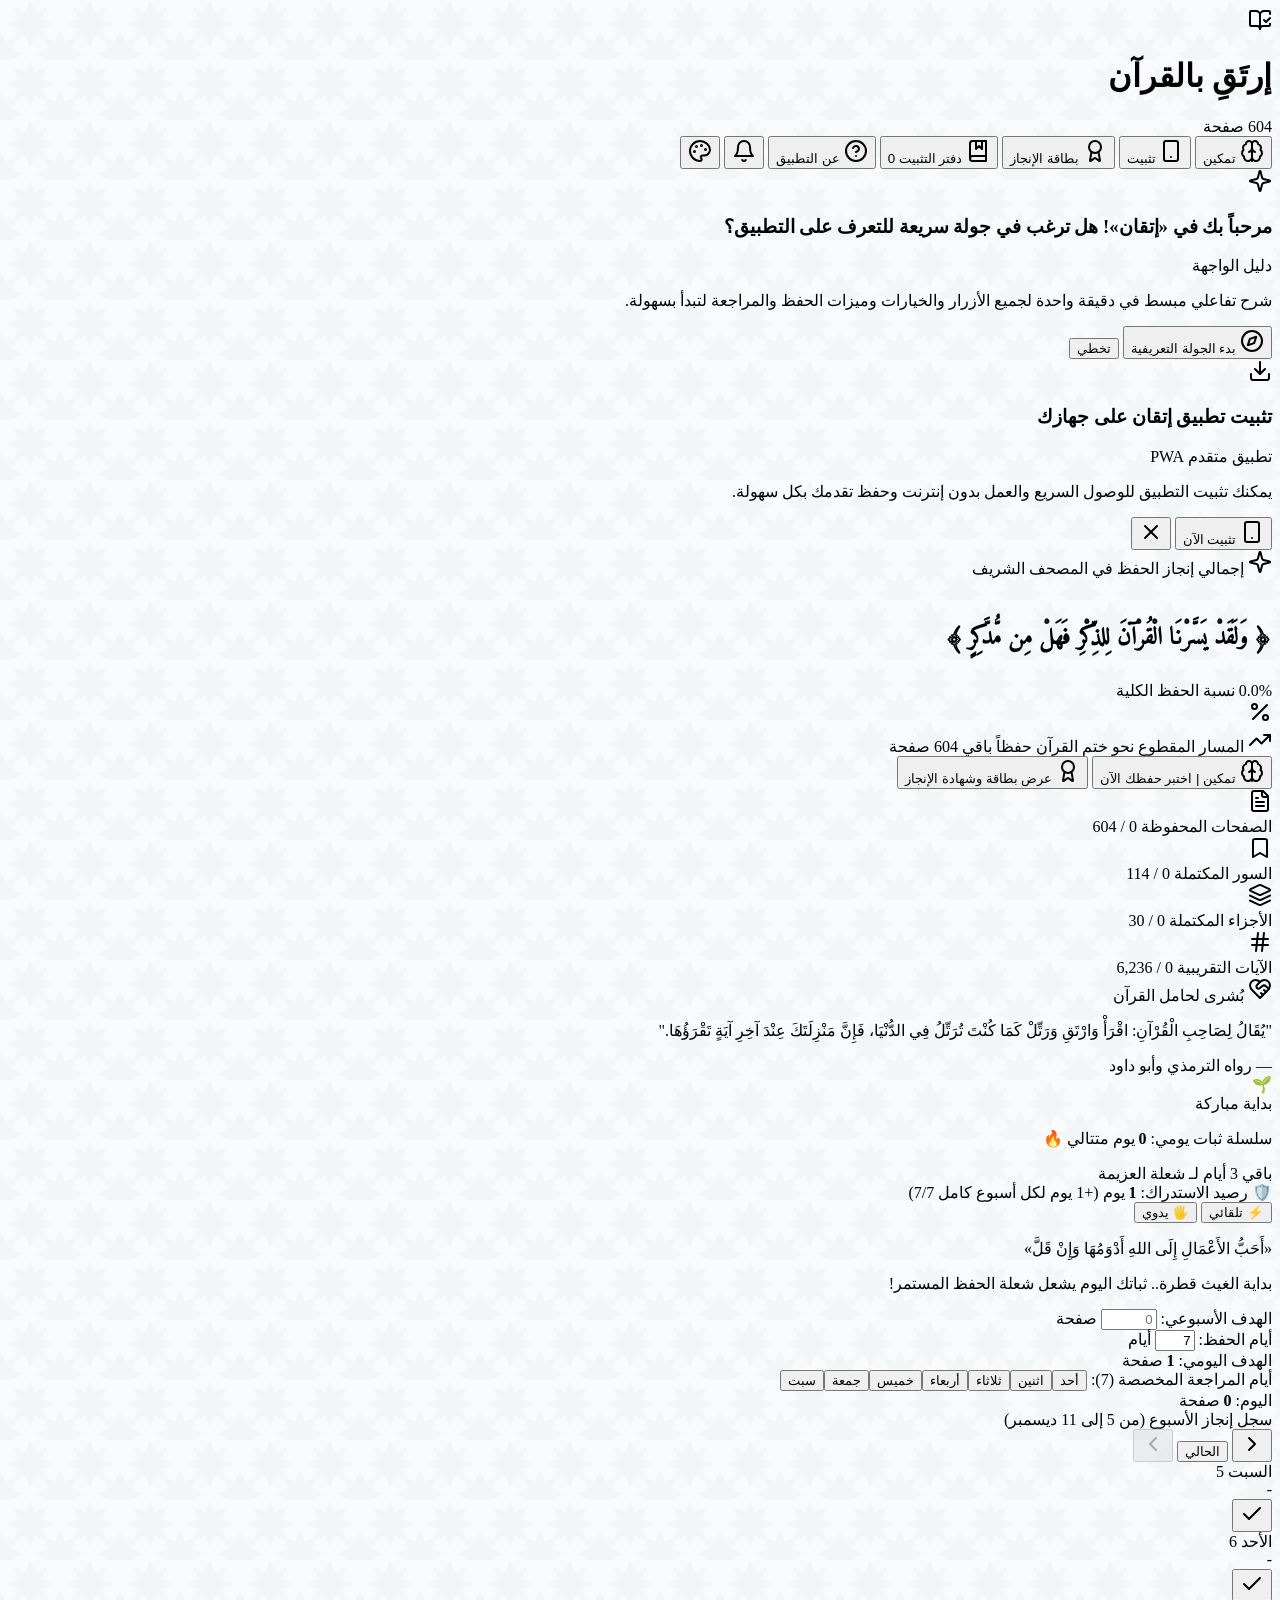
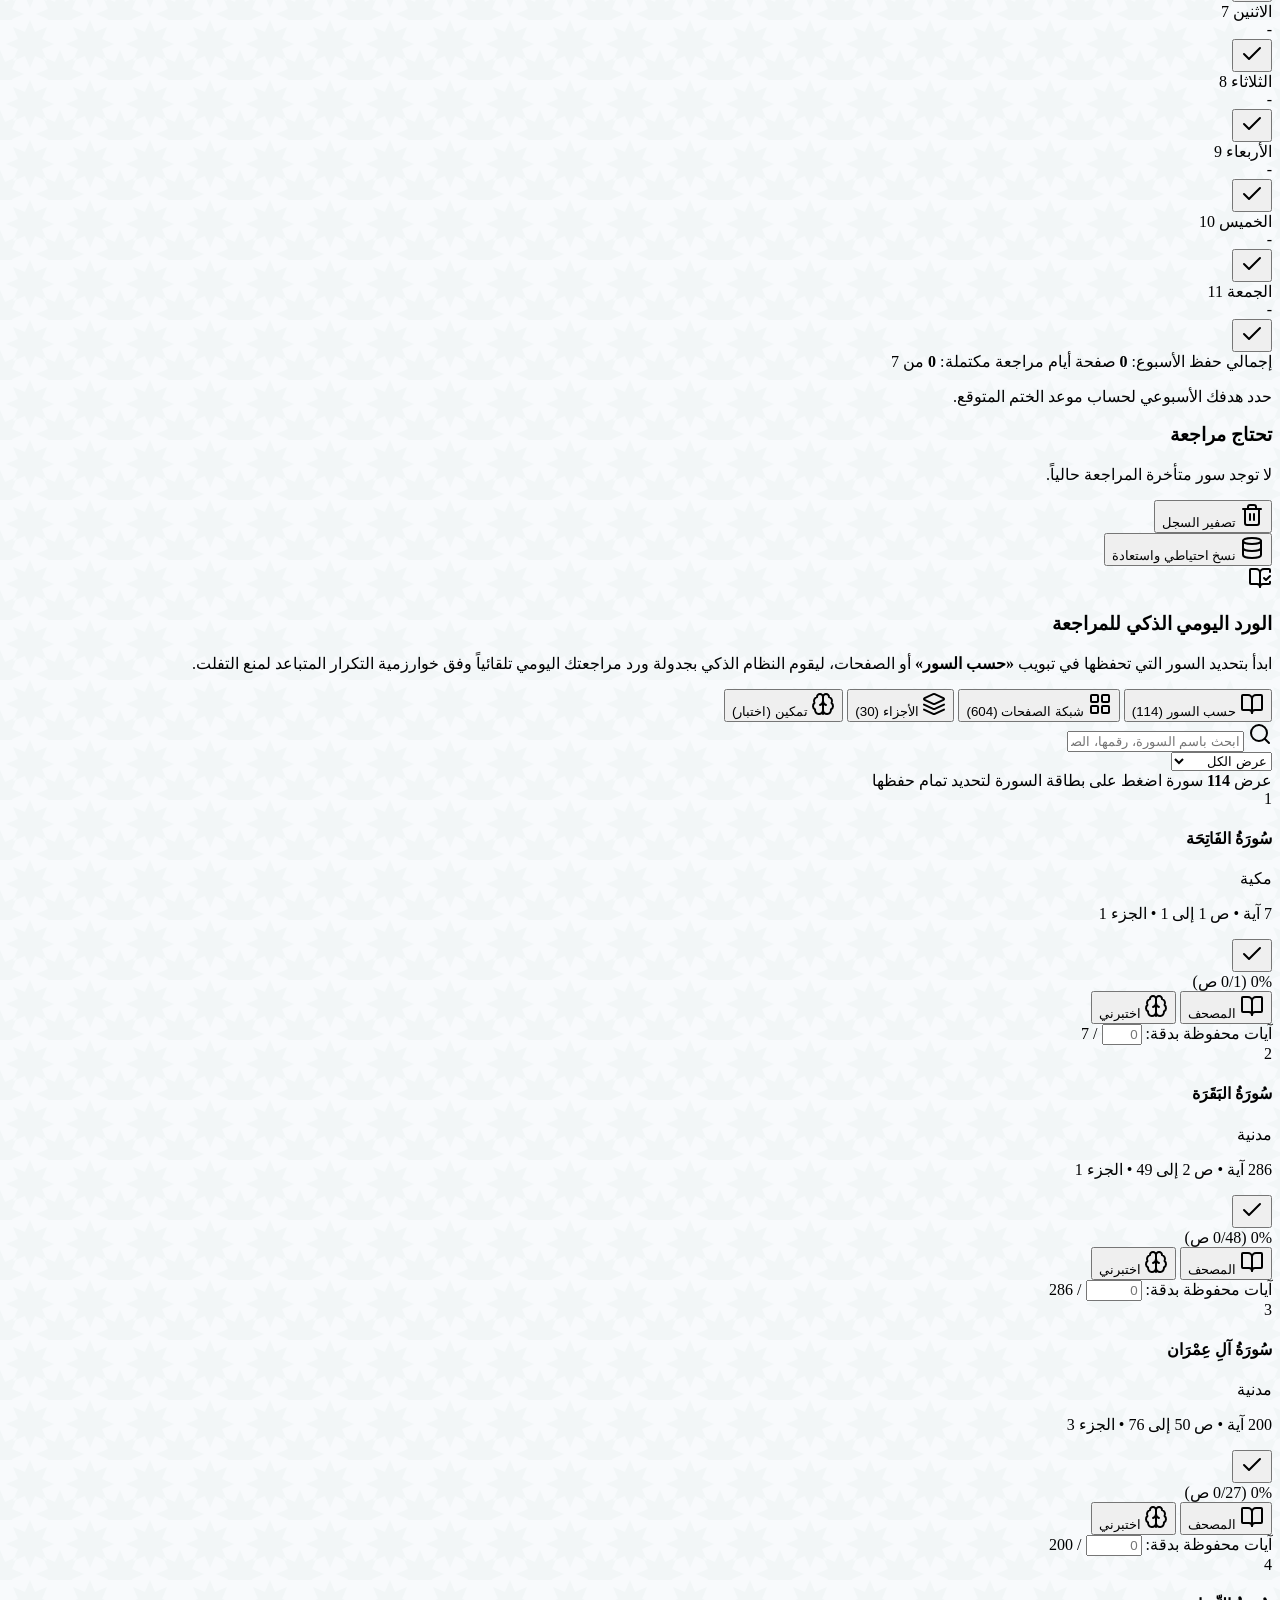
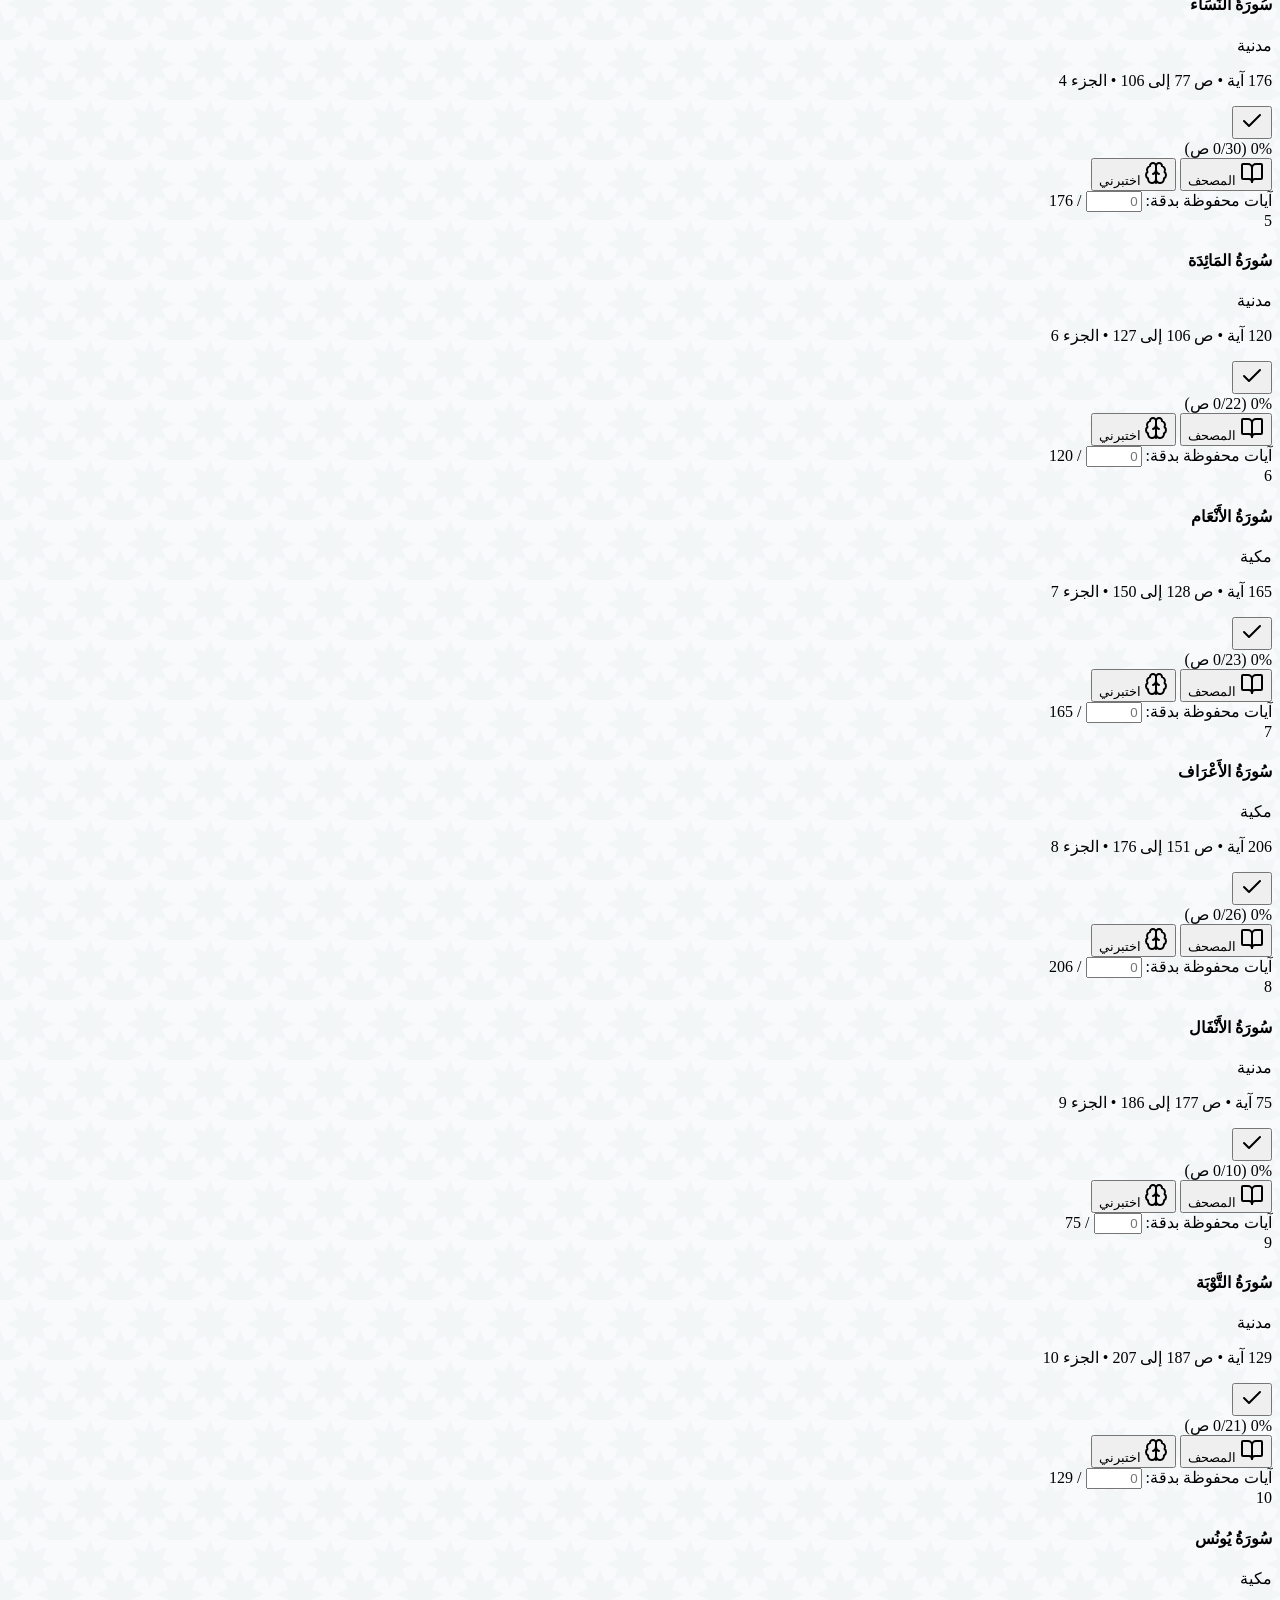
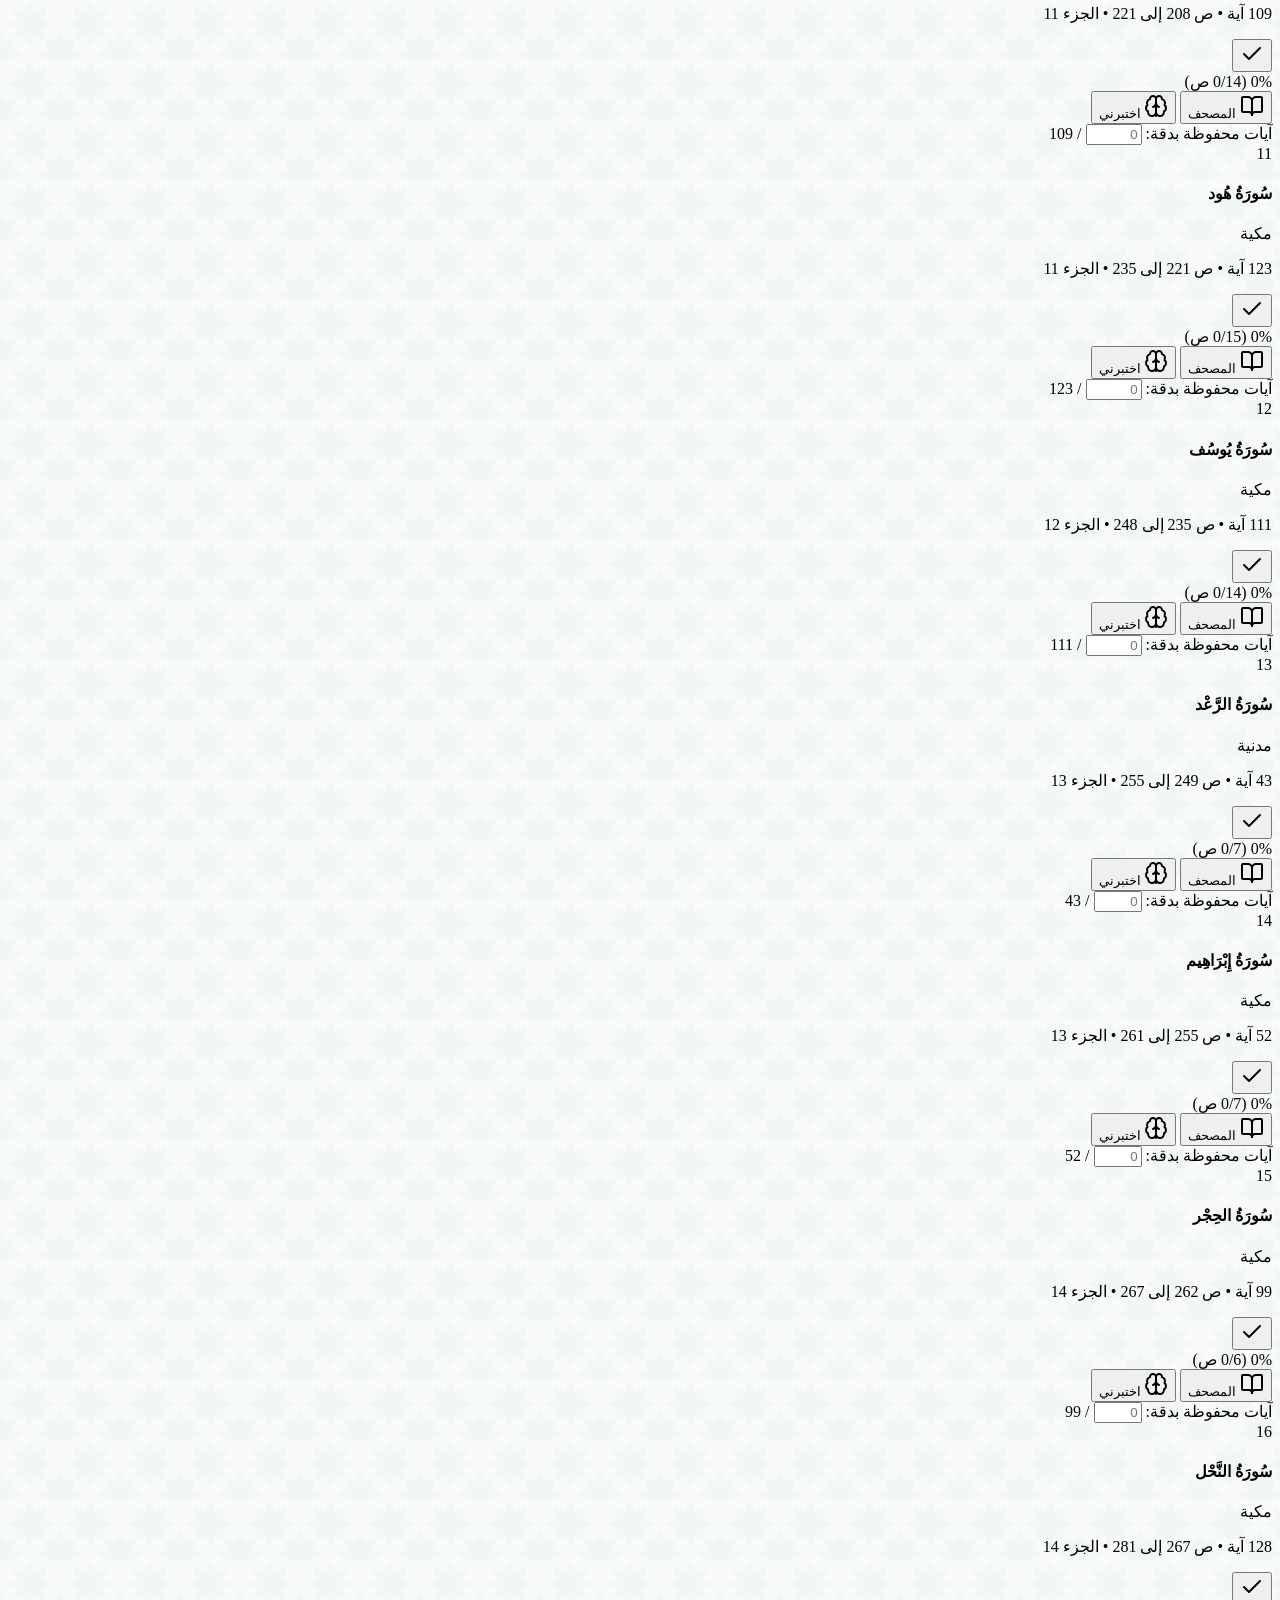
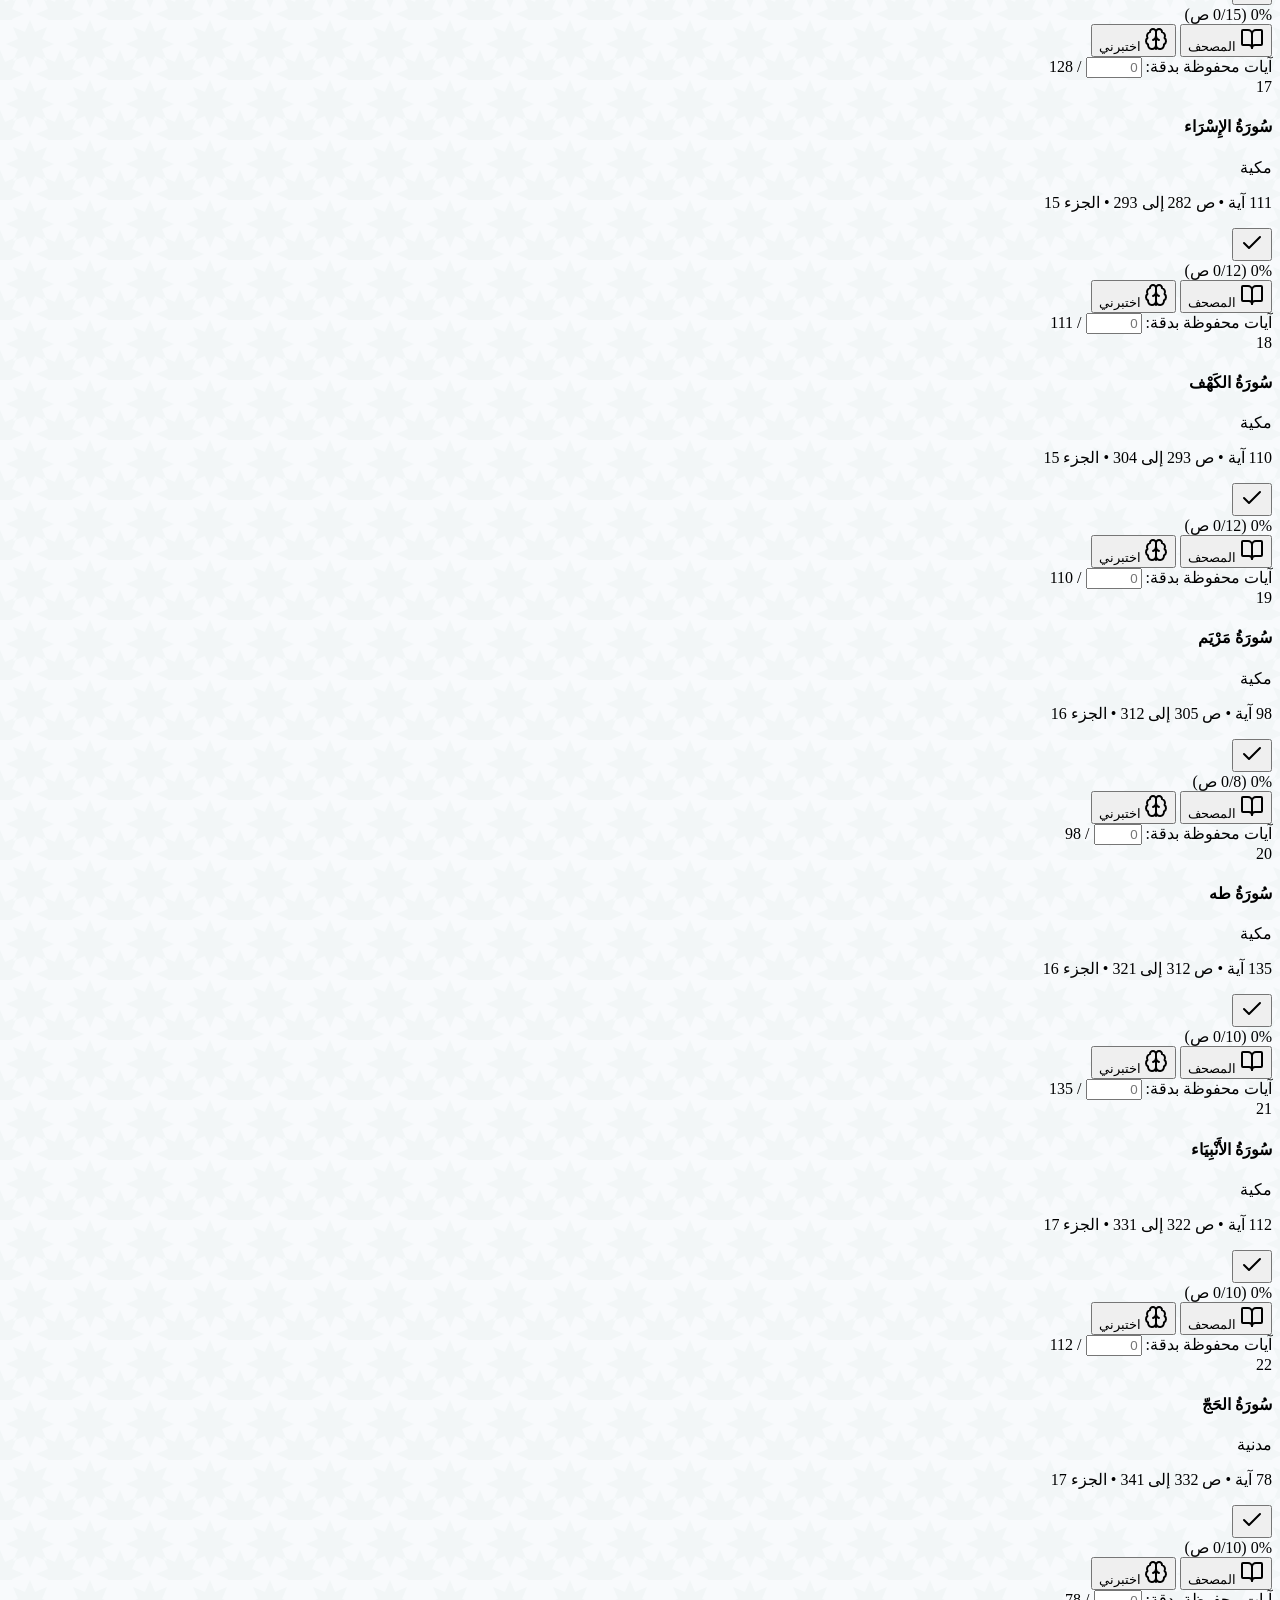
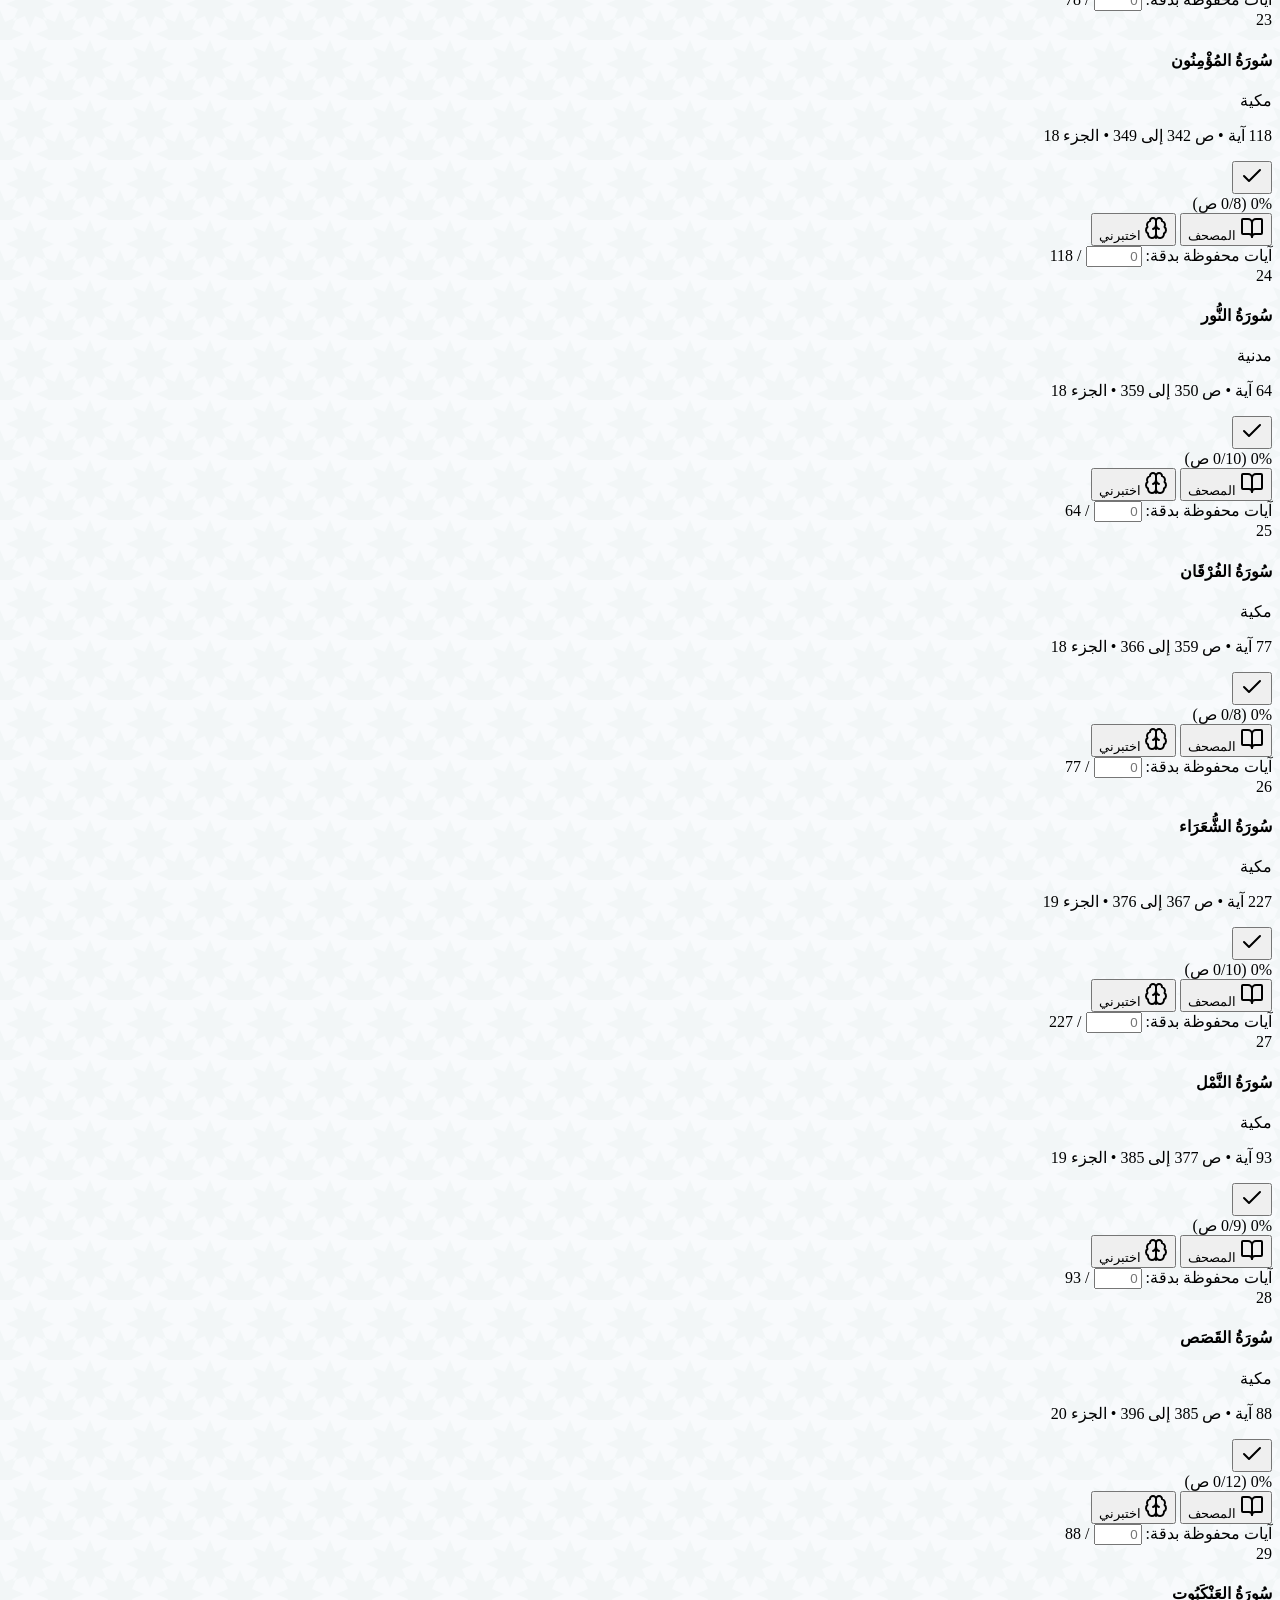
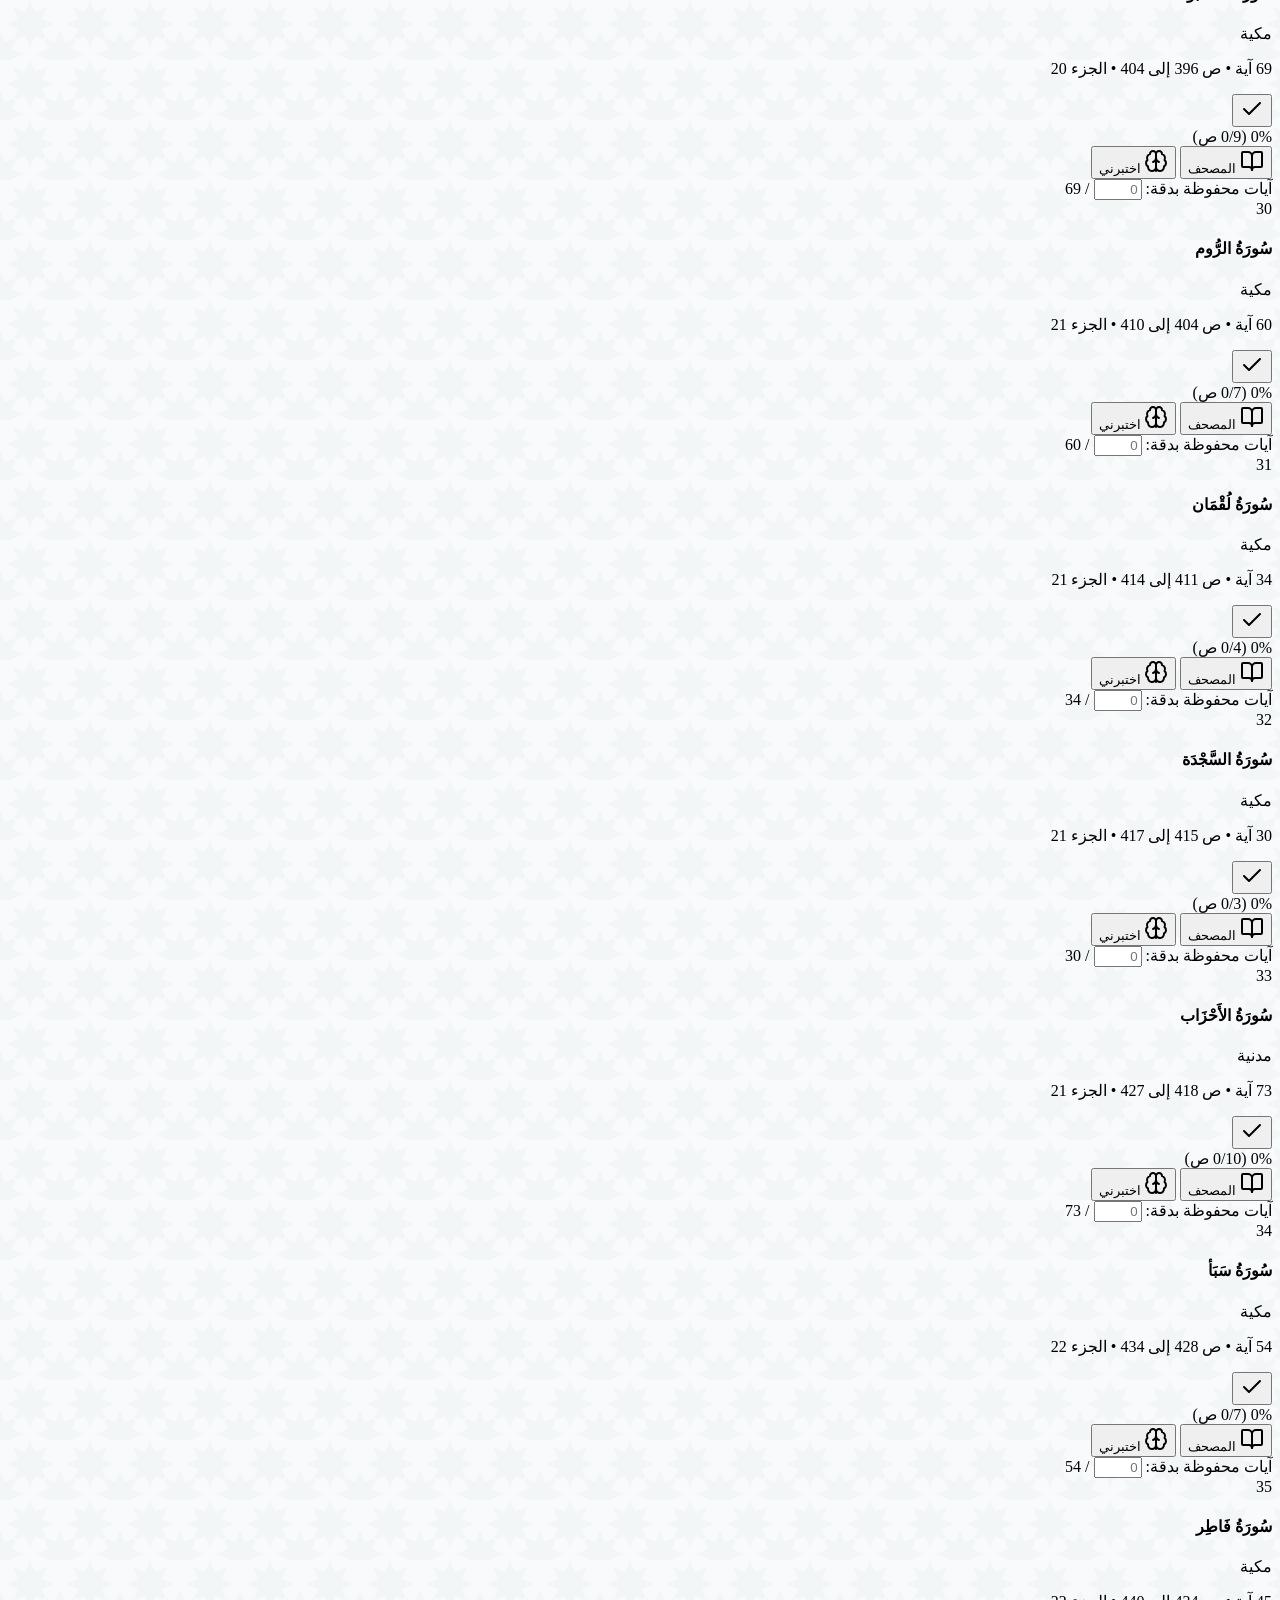
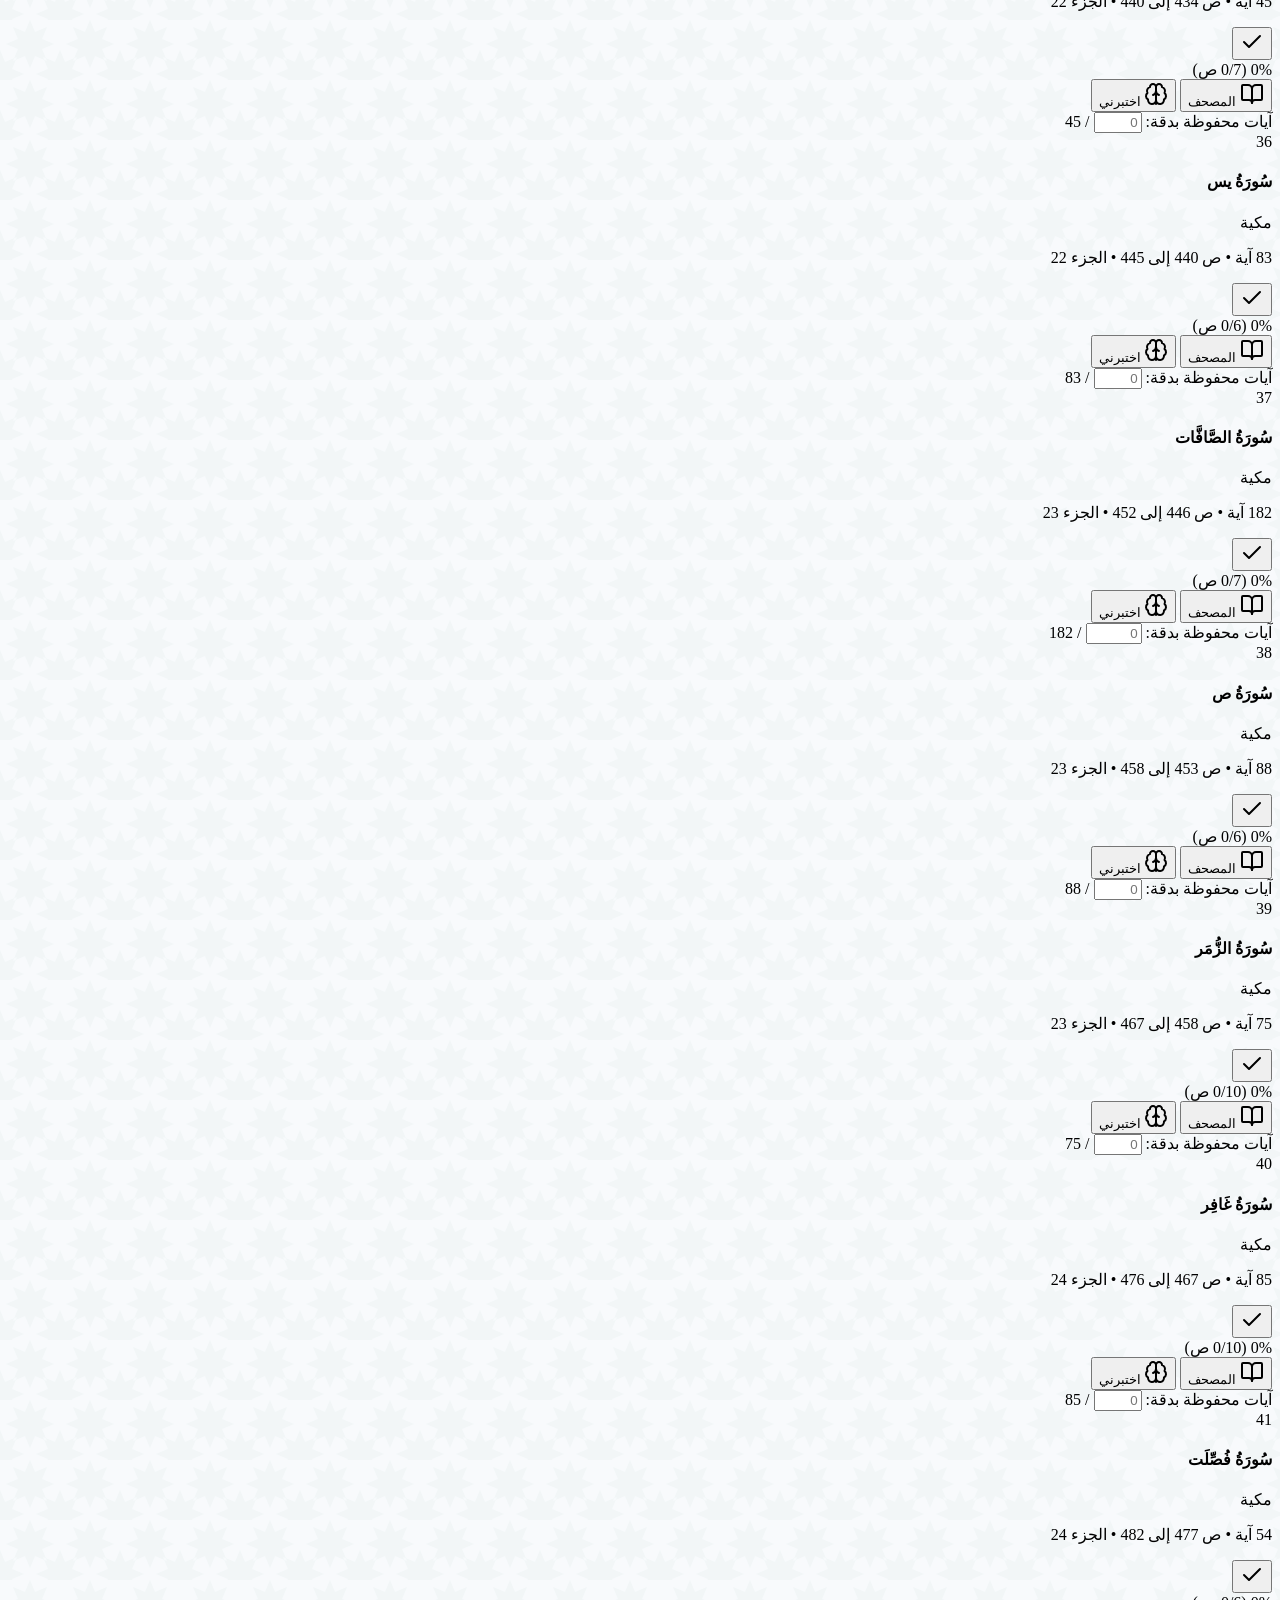
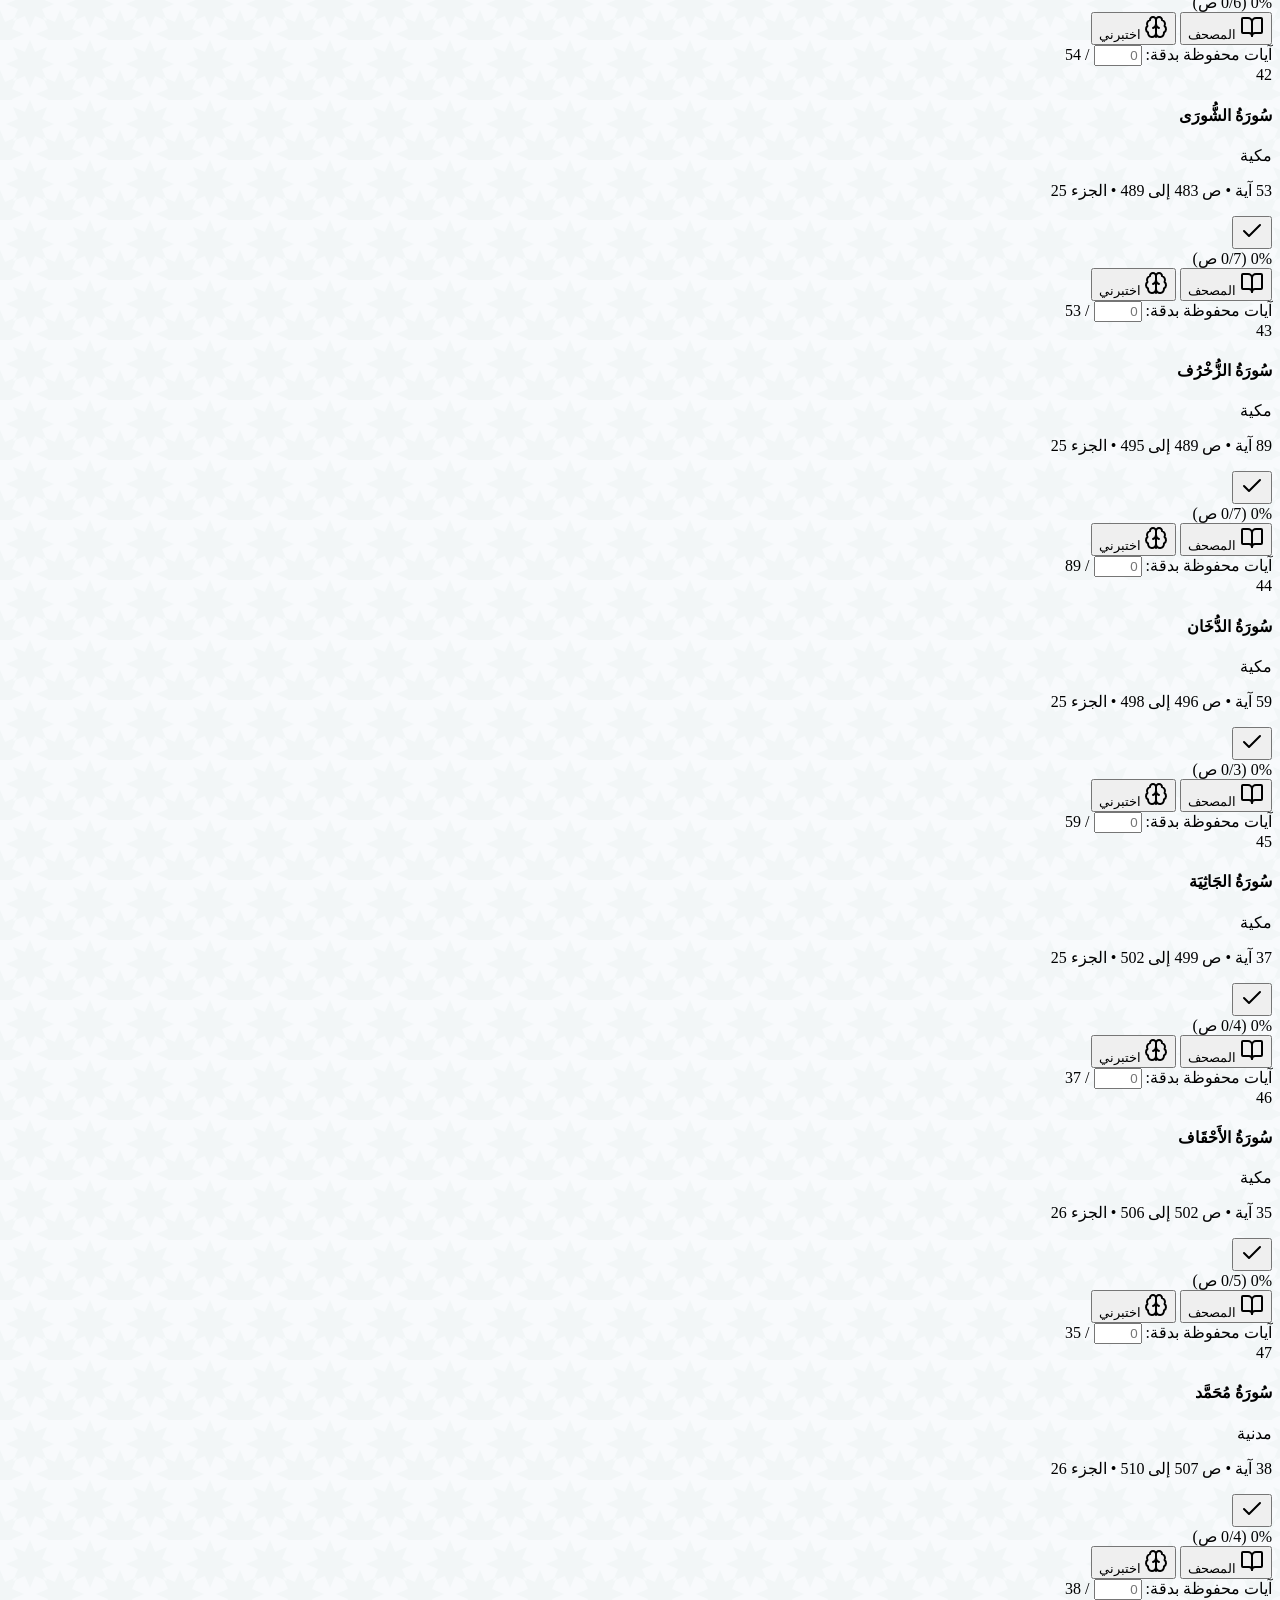
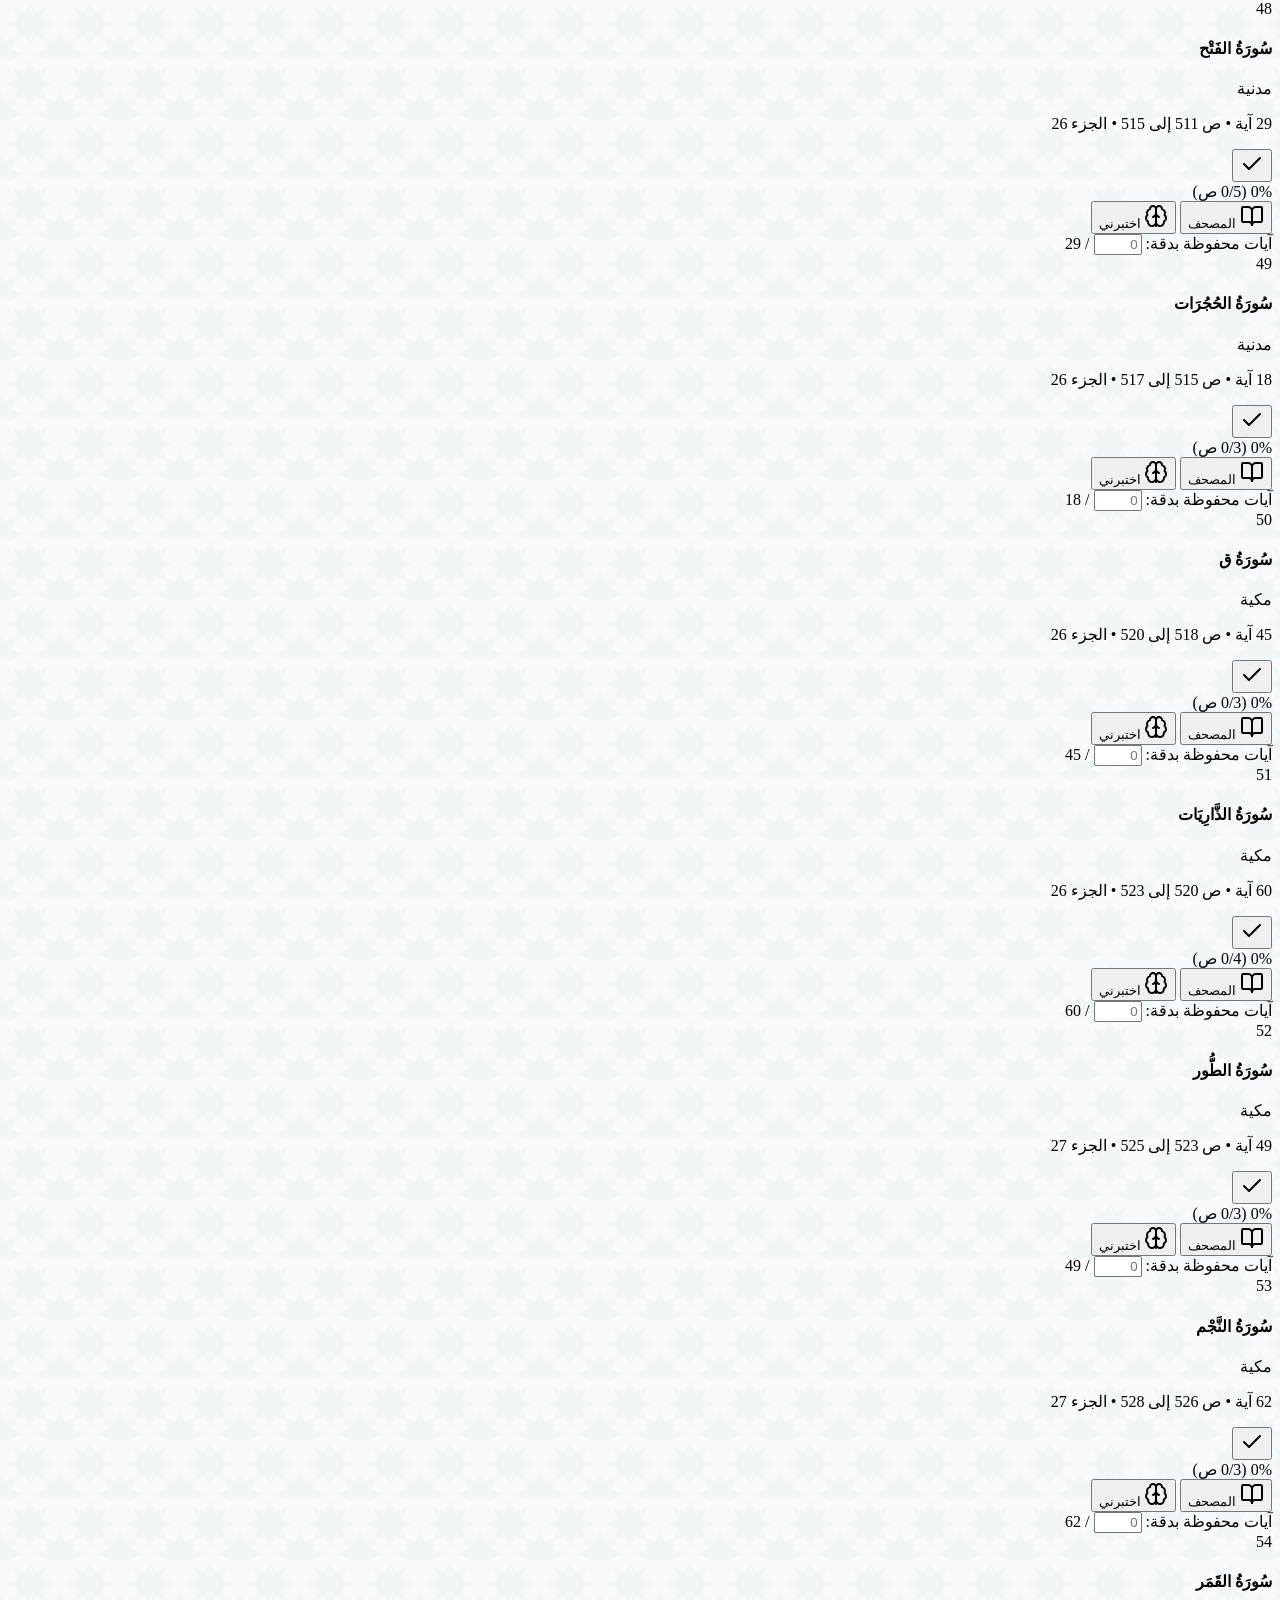
==== commit 174daf21: "fix bug memorizing by mistake" ====
--- a/QuranTrace.html
+++ b/QuranTrace.html
@@ -213,13 +213,13 @@
     <!-- Install Reminder Banner in Browser -->
     <div id="installReminderBanner"
       class="hidden relative overflow-hidden rounded-2xl bg-gradient-to-r from-emerald-900 via-emerald-850 to-teal-900 text-white p-3.5 sm:p-4 shadow-md border border-emerald-700/60 transition-all">
-      <div class="flex items-center justify-between gap-3">
-        <div class="flex items-center gap-2.5 sm:gap-3 min-w-0">
+      <div class="flex flex-col sm:flex-row sm:items-center justify-between gap-3">
+        <div class="flex items-start sm:items-center gap-2.5 sm:gap-3 min-w-0">
           <div
-            class="w-9 h-9 sm:w-10 sm:h-10 rounded-xl bg-gold-400/20 border border-gold-400/30 flex items-center justify-center shrink-0 text-gold-300">
+            class="w-9 h-9 sm:w-10 sm:h-10 rounded-xl bg-gold-400/20 border border-gold-400/30 flex items-center justify-center shrink-0 text-gold-300 mt-0.5 sm:mt-0">
             <i data-lucide="download" class="w-4 h-4 sm:w-5 sm:h-5"></i>
           </div>
-          <div class="min-w-0">
+          <div class="min-w-0 flex-1">
             <div class="flex items-center gap-2 flex-wrap">
               <h3 class="text-xs sm:text-sm font-bold text-white flex items-center gap-1.5">
                 <span>تثبيت تطبيق إتقان على جهازك</span>
@@ -228,15 +228,15 @@
                 class="inline-block px-1.5 py-0.5 rounded text-[10px] bg-gold-400/20 text-gold-300 border border-gold-400/30 font-semibold">تطبيق
                 متقدم PWA</span>
             </div>
-            <p class="text-[11px] sm:text-xs text-emerald-100/90 truncate sm:whitespace-normal mt-0.5">
+            <p class="text-[11px] sm:text-xs text-emerald-100/90 leading-relaxed mt-1">
               يمكنك تثبيت التطبيق للوصول السريع والعمل بدون إنترنت وحفظ تقدمك بكل سهولة.
             </p>
           </div>
         </div>
 
-        <div class="flex items-center gap-2 shrink-0">
+        <div class="flex items-center gap-2 shrink-0 self-end sm:self-auto">
           <button id="btnBannerInstall"
-            class="px-2.5 sm:px-3 py-1.5 rounded-xl bg-gradient-to-r from-gold-500 to-amber-500 hover:from-gold-600 hover:to-amber-600 text-slate-950 font-bold text-xs shadow-sm transition active:scale-95 flex items-center gap-1.5">
+            class="px-3 py-1.5 rounded-xl bg-gradient-to-r from-gold-500 to-amber-500 hover:from-gold-600 hover:to-amber-600 text-slate-950 font-bold text-xs shadow-sm transition active:scale-95 flex items-center gap-1.5">
             <i data-lucide="smartphone" class="w-3.5 h-3.5 shrink-0"></i>
             <span>تثبيت الآن</span>
           </button>
@@ -420,28 +420,28 @@
         <div
           class="grid grid-cols-4 items-center gap-1 p-1 rounded-2xl bg-slate-200/80 dark:bg-slate-800/80 backdrop-blur-sm border border-slate-300/40 dark:border-slate-700/50 shadow-inner font-sans w-full">
           <button id="tabModeSurah"
-            class="tab-btn flex items-center justify-center gap-1 px-1.5 py-2 sm:px-3 sm:py-2 rounded-xl text-[11px] sm:text-sm font-bold transition-all bg-white dark:bg-slate-900 text-emerald-800 dark:text-emerald-300 shadow-sm text-center">
+            class="tab-btn flex items-center justify-center gap-1 sm:gap-1.5 py-2 px-1 sm:px-3 rounded-xl text-xs sm:text-sm font-bold transition-all bg-white dark:bg-slate-900 text-emerald-800 dark:text-emerald-300 shadow-sm text-center whitespace-nowrap">
             <i data-lucide="book-open" class="w-3.5 h-3.5 sm:w-4 sm:h-4 shrink-0"></i>
             <span class="hidden sm:inline">حسب&nbsp;</span><span>السور</span>
-            <span class="text-[9.5px] sm:text-xs font-mono opacity-80">(114)</span>
+            <span class="hidden sm:inline text-[9.5px] sm:text-xs font-mono opacity-75">(114)</span>
           </button>
           <button id="tabModePage"
-            class="tab-btn flex items-center justify-center gap-1 px-1.5 py-2 sm:px-3 sm:py-2 rounded-xl text-[11px] sm:text-sm font-semibold text-slate-600 dark:text-slate-400 hover:text-slate-900 dark:hover:text-white transition-all text-center">
+            class="tab-btn flex items-center justify-center gap-1 sm:gap-1.5 py-2 px-1 sm:px-3 rounded-xl text-xs sm:text-sm font-semibold text-slate-600 dark:text-slate-400 hover:text-slate-900 dark:hover:text-white transition-all text-center whitespace-nowrap">
             <i data-lucide="layout-grid" class="w-3.5 h-3.5 sm:w-4 sm:h-4 shrink-0"></i>
             <span class="hidden sm:inline">شبكة&nbsp;</span><span>الصفحات</span>
-            <span class="text-[9.5px] sm:text-xs font-mono opacity-80">(604)</span>
+            <span class="hidden sm:inline text-[9.5px] sm:text-xs font-mono opacity-75">(604)</span>
           </button>
           <button id="tabModeJuz"
-            class="tab-btn flex items-center justify-center gap-1 px-1.5 py-2 sm:px-3 sm:py-2 rounded-xl text-[11px] sm:text-sm font-semibold text-slate-600 dark:text-slate-400 hover:text-slate-900 dark:hover:text-white transition-all text-center">
+            class="tab-btn flex items-center justify-center gap-1 sm:gap-1.5 py-2 px-1 sm:px-3 rounded-xl text-xs sm:text-sm font-semibold text-slate-600 dark:text-slate-400 hover:text-slate-900 dark:hover:text-white transition-all text-center whitespace-nowrap">
             <i data-lucide="layers" class="w-3.5 h-3.5 sm:w-4 sm:h-4 shrink-0"></i>
             <span>الأجزاء</span>
-            <span class="text-[9.5px] sm:text-xs font-mono opacity-80">(30)</span>
+            <span class="hidden sm:inline text-[9.5px] sm:text-xs font-mono opacity-75">(30)</span>
           </button>
           <button id="tabModeTamkeen"
-            class="tab-btn flex items-center justify-center gap-1 px-1.5 py-2 sm:px-3 sm:py-2 rounded-xl text-[11px] sm:text-sm font-semibold text-slate-600 dark:text-slate-400 hover:text-slate-900 dark:hover:text-white transition-all text-center">
+            class="tab-btn flex items-center justify-center gap-1 sm:gap-1.5 py-2 px-1 sm:px-3 rounded-xl text-xs sm:text-sm font-semibold text-slate-600 dark:text-slate-400 hover:text-slate-900 dark:hover:text-white transition-all text-center whitespace-nowrap">
             <i data-lucide="brain" class="w-3.5 h-3.5 sm:w-4 sm:h-4 text-amber-500 shrink-0"></i>
             <span>تمكين</span>
-            <span class="hidden md:inline text-[9.5px] sm:text-xs opacity-80">(اختبار)</span>
+            <span class="hidden md:inline text-[9.5px] sm:text-xs opacity-75">(اختبار)</span>
           </button>
         </div>
       </div>
@@ -483,16 +483,27 @@
             اضغط على رقم الصفحة للتبديل بين (محفوظ / غير محفوظ).
           </p>
         </div>
-        <div class="flex items-center gap-3 text-xs font-semibold">
-          <div class="flex items-center gap-1.5">
-            <span class="w-3.5 h-3.5 rounded-md bg-emerald-700 inline-block shadow-sm"></span>
-            <span class="text-slate-700 dark:text-slate-300">محفوظ</span>
-          </div>
-          <div class="flex items-center gap-1.5">
-            <span
-              class="w-3.5 h-3.5 rounded-md bg-slate-100 dark:bg-slate-800 border border-slate-300 dark:border-slate-700 inline-block"></span>
-            <span class="text-slate-700 dark:text-slate-300">غير محفوظ</span>
-          </div>
+        <div id="pagesFilterButtons" class="flex items-center gap-1 sm:gap-1.5 text-xs font-semibold flex-wrap">
+          <button type="button" onclick="setPagesFilter('all')" id="btnPagesFilterAll"
+            class="px-2.5 py-1 rounded-xl text-xs font-bold transition active:scale-95 flex items-center gap-1.5 bg-slate-800 text-white dark:bg-white dark:text-slate-900 shadow-xs"
+            title="عرض جميع الصفحات (604)">
+            <span>الكل</span>
+            <span id="pagesCountAll" class="text-[10px] opacity-75 font-mono">(604)</span>
+          </button>
+          <button type="button" onclick="setPagesFilter('memorized')" id="btnPagesFilterMemorized"
+            class="px-2.5 py-1 rounded-xl text-xs font-bold transition active:scale-95 flex items-center gap-1.5 bg-slate-100 dark:bg-slate-800 text-slate-700 dark:text-slate-300 hover:bg-emerald-50 dark:hover:bg-emerald-950/60 border border-slate-200 dark:border-slate-700"
+            title="عرض وتحديد الصفحات المحفوظة فقط">
+            <span class="w-2.5 h-2.5 rounded-full bg-emerald-600 inline-block"></span>
+            <span>المحفوظ</span>
+            <span id="pagesCountMemorized" class="text-[10px] text-emerald-700 dark:text-emerald-400 font-mono">(0)</span>
+          </button>
+          <button type="button" onclick="setPagesFilter('unmemorized')" id="btnPagesFilterUnmemorized"
+            class="px-2.5 py-1 rounded-xl text-xs font-bold transition active:scale-95 flex items-center gap-1.5 bg-slate-100 dark:bg-slate-800 text-slate-700 dark:text-slate-300 hover:bg-slate-200 dark:hover:bg-slate-700 border border-slate-200 dark:border-slate-700"
+            title="عرض الصفحات غير المحفوظة لتحديد حفظها">
+            <span class="w-2.5 h-2.5 rounded-full bg-slate-400 inline-block"></span>
+            <span>غير المحفوظ</span>
+            <span id="pagesCountUnmemorized" class="text-[10px] opacity-75 font-mono">(604)</span>
+          </button>
         </div>
       </div>
 
@@ -524,6 +535,11 @@
           <button type="button" onclick="applyPageRange(false)"
             class="py-2 sm:py-1.5 px-3 rounded-xl bg-slate-100 dark:bg-slate-800 hover:bg-rose-50 hover:text-rose-600 dark:hover:bg-rose-950/60 dark:hover:text-rose-400 text-slate-700 dark:text-slate-300 font-bold transition active:scale-95 text-center">
             إلغاء النطاق
+          </button>
+          <button type="button" onclick="startTamkeenForCurrentPageRange()"
+            class="py-2 sm:py-1.5 px-3 rounded-xl bg-amber-500 hover:bg-amber-600 text-slate-950 font-bold transition shadow-sm active:scale-95 text-center flex items-center justify-center gap-1.5">
+            <i data-lucide="brain" class="w-3.5 h-3.5"></i>
+            <span>اختبرني في النطاق</span>
           </button>
         </div>
       </div>
@@ -637,7 +653,8 @@
               <select id="tamkeenScopeSelect" onchange="setTamkeenScope(this.value)"
                 class="py-1 px-3 rounded-xl text-xs bg-emerald-900 border border-emerald-700 text-white font-medium focus:outline-none focus:ring-1 focus:ring-gold-400 cursor-pointer shadow-sm">
                 <option value="all">جميع سور القرآن الكريم</option>
-                <option value="memorized">السور التي حفظتها فقط</option>
+                <option value="memorized_pages">الصفحات التي حفظتها فقط</option>
+                <option value="memorized">السور المكتملة حفظاً فقط</option>
                 <option value="surah_range">نطاق سور محدد (من سورة إلى سورة)</option>
                 <option value="page_range">نطاق صفحات محدد (من صفحة إلى صفحة)</option>
                 <option value="juz_range">نطاق أجزاء محدد (من جزء إلى جزء)</option>
@@ -946,6 +963,72 @@
               صُمم تطبيق «إرتَقِ بالقرآن» ليكون رفيقك المخلص لحفظ ومراجعة القرآن الكريم كاملاً (604 صفحة) بأسلوب عصري،
               تفاعلي، ومحفز للهمة.
             </p>
+          </div>
+        </div>
+
+        <!-- New Updates & Bug Fixes Highlight Card -->
+        <div
+          class="p-3.5 sm:p-4 rounded-2xl bg-gradient-to-br from-emerald-900/10 via-teal-900/10 to-amber-900/10 border-2 border-emerald-500/30 dark:border-emerald-500/20 space-y-2.5">
+          <div class="flex items-center justify-between gap-2 flex-wrap">
+            <span class="font-black text-xs sm:text-sm text-emerald-900 dark:text-emerald-300 flex items-center gap-2">
+              <span class="w-7 h-7 rounded-xl bg-emerald-500/20 text-emerald-700 dark:text-emerald-300 flex items-center justify-center">
+                <i data-lucide="sparkles" class="w-4 h-4"></i>
+              </span>
+              أحدث التحديثات والتحسينات (تحديث المنظومة):
+            </span>
+            <span class="text-[10px] px-2 py-0.5 rounded-full bg-emerald-500/20 text-emerald-800 dark:text-emerald-300 font-bold border border-emerald-500/30">
+              إصدار محسّن ✨
+            </span>
+          </div>
+
+          <div class="space-y-2 text-[11px] sm:text-xs text-slate-700 dark:text-slate-300 leading-relaxed">
+            <!-- Bug Fix 1: Pages Selection & Filtering -->
+            <div class="p-2.5 rounded-xl bg-white/80 dark:bg-slate-900/70 border border-slate-200/80 dark:border-slate-800 space-y-1">
+              <strong class="text-emerald-800 dark:text-emerald-300 font-bold flex items-center gap-1.5">
+                <i data-lucide="check-circle" class="w-3.5 h-3.5 text-emerald-600"></i>
+                ١. تصفية وتحديد الصفحات المحفوظة وغير المحفوظة بسلاسة (إصلاح وتطوير):
+              </strong>
+              <p class="text-slate-600 dark:text-slate-400">
+                • <strong>حل مشكلة التحديد والتصفية:</strong> تم إلغاء قيود النقر السابقة نهائياً؛ يمكنك الآن النقر بحرية على أي صفحة في الشبكة لتبديل حالة حفظها فوراً دون أي تجميد.
+              </p>
+              <p class="text-slate-600 dark:text-slate-400">
+                • <strong>أزرار تصفية تفاعلية سريعة:</strong> إضافة أزرار بأعلى شبكة الصفحات مع عدادات فورية: <code class="px-1 py-0.5 rounded bg-slate-100 dark:bg-slate-800 font-bold text-slate-800 dark:text-slate-200">الكل (604)</code> و<code class="px-1 py-0.5 rounded bg-emerald-100 dark:bg-emerald-950 font-bold text-emerald-800 dark:text-emerald-300">المحفوظ</code> و<code class="px-1 py-0.5 rounded bg-slate-100 dark:bg-slate-800 font-bold text-slate-700 dark:text-slate-300">غير المحفوظ</code>، مع إخفاء الأجزاء الفارغة تلقائياً عند التصفية لسهولة التصفح.
+              </p>
+            </div>
+
+            <!-- Bug Fix 2: Tamkeen Strict Page & Juz Scoping -->
+            <div class="p-2.5 rounded-xl bg-white/80 dark:bg-slate-900/70 border border-slate-200/80 dark:border-slate-800 space-y-1">
+              <strong class="text-amber-800 dark:text-amber-300 font-bold flex items-center gap-1.5">
+                <i data-lucide="check-circle" class="w-3.5 h-3.5 text-amber-600"></i>
+                ٢. تمكين: اختبار دقيق ومحصور في الصفحة أو الجزء المختار حصراً (إصلاح وتطوير):
+              </strong>
+              <p class="text-slate-600 dark:text-slate-400">
+                • <strong>حصر نطاق الأسئلة بدقة:</strong> تم حل مشكلة شمول الاختبار لكامل السورة عند اختيار صفحة معينة أو جزء معين؛ أصبحت الآيات تُولد <strong>فقط وحصرياً من الآيات التابعة للصفحة أو الجزء المحدد</strong> بالرقم والحدود الدقيقة.
+              </p>
+              <p class="text-slate-600 dark:text-slate-400">
+                • <strong>نطاق الصفحات المحفوظة:</strong> خيار جديد في تمكين: <code class="px-1 py-0.5 rounded bg-amber-100 dark:bg-amber-950 font-bold text-amber-800 dark:text-amber-300">الصفحات التي حفظتها فقط</code> لاختبار صفحاتك المحفوظة دون الحاجة لختم السورة كاملة.
+              </p>
+              <p class="text-slate-600 dark:text-slate-400">
+                • <strong>أزرار الاختبار الفوري (اختبرني 🧠):</strong> إضافة أزرار مباشرة للاختبار في زاوية كل صفحة، وداخل نافذة معاينة المصحف، وفي بطاقات الأجزاء، وأداة نطاق الصفحات للانتقال السريع لاختبار الصفحة أو الجزء بضغطة واحدة.
+              </p>
+            </div>
+
+            <!-- Bug Fix 3: Protection against Accidental Surah Completion & Smart Page Preservation -->
+            <div class="p-2.5 rounded-xl bg-white/80 dark:bg-slate-900/70 border border-slate-200/80 dark:border-slate-800 space-y-1">
+              <strong class="text-teal-800 dark:text-teal-300 font-bold flex items-center gap-1.5">
+                <i data-lucide="shield-check" class="w-3.5 h-3.5 text-teal-600"></i>
+                ٣. حماية الحفظ ومنع التحديد العرضي للسور واستعادة الصفحات تلقائياً:
+              </strong>
+              <p class="text-slate-600 dark:text-slate-400">
+                • <strong>فصل زر الإتمام عن تصفح السورة:</strong> أصبح النقر على بطاقة السورة يفتح تصفحها في المصحف بأمان تام دون تغيير حالتها، بينما تم تخصيص زر التحقق (✓) المستقل حصراً لإتمام السورة لتفادي أي ضغطة غير مقصودة أثناء التمرير.
+              </p>
+              <p class="text-slate-600 dark:text-slate-400">
+                • <strong>الحفاظ الذكي على الصفحات المحفوظة سابقاً:</strong> عند إلغاء إتمام سورة، يسترجع التطبيق تلقائياً صفحاتك وآياتك التي كنت قد حفظتها مسبقاً بدقة متناهية دون أن تفقد أي صفحة كنت قد حددتها قبل إتمام السورة.
+              </p>
+              <p class="text-slate-600 dark:text-slate-400">
+                • <strong>خاصية التراجع الفوري (تراجع ↩️):</strong> ظهور زر تراجع مباشر عند إتمام أي سورة للرجوع السريع بضغطة واحدة في حال الضغط بالخطأ.
+              </p>
+            </div>
           </div>
         </div>
 
@@ -1000,7 +1083,7 @@
               </span>
             </div>
             <p class="text-[11px] sm:text-xs text-slate-600 dark:text-slate-300 leading-relaxed">
-              محرك اختبار تفاعلي لا نهائي يجلب الآيات بالرسم العثماني مباشرة:
+              محرك اختبار تفاعلي لا نهائي يجلب الآيات بالرسم العثماني مباشرة، مع دعم كامل للاختبار الحصري بالصفحة المحددة، أو الجزء، أو السورة، أو الصفحات المحفوظة:
             </p>
             <div class="grid grid-cols-1 sm:grid-cols-2 gap-2 pt-1 text-[11px]">
               <div
@@ -1009,7 +1092,7 @@
                 <div>
                   <strong class="text-slate-800 dark:text-slate-200 block">الآية التالية:</strong>
                   <span class="text-slate-500 dark:text-slate-400">تُعرض آية ويُطلب منك تحديد واستحضار الآية التالية لها
-                    مباشرة.</span>
+                    مباشرة ضمن نطاقك المختار.</span>
                 </div>
               </div>
               <div
@@ -1043,8 +1126,7 @@
                 شبكة الصفحات وتحديد النطاق
               </span>
               <p class="text-[11px] text-slate-500 dark:text-slate-400">
-                انقر على أي صفحة لتحديدها كمحفوظة، أو استخدم أداة "نطاق الصفحات" لتحديد أو إلغاء صفحات متتالية دفعة
-                واحدة من صفحة X إلى Y مع مزامنة الأجزاء والسور.
+                انقر على أي صفحة لتحديدها كمحفوظة، أو استخدم أزرار التصفية السريعة (الكل، المحفوظ، غير المحفوظ)، أو أداة "نطاق الصفحات" لتحديد أو إلغاء صفحات متتالية دفعة واحدة مع إمكانية الاختبار الفوري لكل صفحة.
               </p>
             </div>
 
@@ -1196,7 +1278,7 @@
 
             <!-- Email Action Button -->
             <a href="mailto:tamimi7khalil@gmail.com"
-              class="flex items-center justify-center gap-2 py-2 px-3 rounded-xl bg-slate-800 hover:bg-slate-900 dark:bg-slate-750 dark:hover:bg-slate-700 active:scale-95 text-white font-bold text-xs shadow-sm transition group"
+              class="flex items-center justify-center gap-2 py-2 px-3 rounded-xl bg-slate-800 hover:bg-slate-900 dark:bg-slate-700 dark:hover:bg-slate-600 active:scale-95 text-white font-bold text-xs shadow-sm transition group"
               title="إرسال بريد إلكتروني (tamimi7khalil@gmail.com)">
               <svg class="w-4 h-4 fill-none stroke-current stroke-2 shrink-0 group-hover:scale-110 transition-transform"
                 viewBox="0 0 24 24" stroke-linecap="round" stroke-linejoin="round">
@@ -1341,9 +1423,12 @@
   </div>
 
   <div id="toastNotification"
-    class="fixed bottom-20 md:bottom-5 left-4 sm:left-5 z-50 transform translate-y-24 opacity-0 transition-all duration-300 pointer-events-none flex items-center gap-2 px-4 py-2.5 rounded-2xl shadow-xl bg-slate-900 dark:bg-white text-white dark:text-slate-900 text-xs font-bold border border-slate-700 dark:border-slate-200 font-sans">
-    <i data-lucide="check-circle-2" class="w-4 h-4 text-emerald-400 dark:text-emerald-600"></i>
-    <span id="toastMessage">تم الحفظ بنجاح</span>
+    class="fixed bottom-20 md:bottom-5 left-4 sm:left-5 z-50 transform translate-y-24 opacity-0 transition-all duration-300 pointer-events-none flex items-center gap-2.5 px-4 py-2.5 rounded-2xl shadow-xl bg-slate-900 dark:bg-white text-white dark:text-slate-900 text-xs font-bold border border-slate-700 dark:border-slate-200 font-sans">
+    <i data-lucide="check-circle-2" class="w-4 h-4 text-emerald-400 dark:text-emerald-600 shrink-0"></i>
+    <span id="toastMessage" class="flex-1">تم الحفظ بنجاح</span>
+    <button id="toastActionBtn" type="button" class="hidden px-2.5 py-1 rounded-xl bg-emerald-600 hover:bg-emerald-700 text-white text-[11px] font-bold shadow-xs transition active:scale-95 shrink-0 pointer-events-auto">
+      تراجع ↩️
+    </button>
   </div>
 
   <!-- Page Preview Modal -->
@@ -1369,6 +1454,12 @@
         </div>
 
         <div class="flex items-center gap-1.5 shrink-0">
+          <button id="btnPreviewTamkeen" onclick="startTamkeenForPage(currentPreviewPage)"
+            class="flex items-center gap-1.5 px-3 py-1.5 rounded-xl text-xs font-bold transition shadow-sm bg-amber-50 hover:bg-amber-100 dark:bg-amber-950/60 dark:hover:bg-amber-900/60 text-amber-800 dark:text-amber-300 border border-amber-300/80 dark:border-amber-800 active:scale-95"
+            title="بدء اختبار تمكين مخصص لهذه الصفحة">
+            <i data-lucide="brain" class="w-3.5 h-3.5 text-amber-600"></i>
+            <span>اختبرني</span>
+          </button>
           <button id="btnPreviewToggleStatus" onclick="togglePreviewPageStatus()"
             class="flex items-center gap-1.5 px-3 py-1.5 rounded-xl text-xs font-bold transition shadow-sm">
             <i data-lucide="check" class="w-3.5 h-3.5"></i>
@@ -1381,27 +1472,28 @@
         </div>
       </div>
 
-      <!-- Audio Player Toolbar for Page Recitation -->
+      <!-- Audio Player Toolbar for Page Recitation (Right: Audio Controls | Left: Reciter Selector) -->
       <div id="pageAudioBar"
-        class="px-3 sm:px-4 py-2 bg-gradient-to-r from-emerald-50/90 via-slate-50 to-amber-50/80 dark:from-slate-900 dark:via-slate-850 dark:to-slate-900 border-b border-emerald-900/10 dark:border-emerald-500/15 flex flex-wrap items-center justify-between gap-2 text-xs shrink-0 font-sans">
-        <div class="flex items-center gap-2 flex-wrap">
+        class="px-3 sm:px-4 py-1.5 sm:py-2 bg-gradient-to-r from-emerald-50/90 via-slate-50 to-amber-50/80 dark:from-slate-900 dark:via-slate-850 dark:to-slate-900 border-b border-emerald-900/10 dark:border-emerald-500/15 flex items-center justify-between gap-1.5 sm:gap-2 text-xs shrink-0 font-sans">
+        <!-- Right side (in RTL): Play Audio & Nav Controls -->
+        <div class="flex items-center gap-1.5 sm:gap-2 min-w-0">
           <button id="btnPageAudioToggle" onclick="togglePageAudio()" type="button"
-            class="inline-flex items-center gap-1.5 px-3 py-1.5 rounded-xl bg-emerald-700 hover:bg-emerald-800 text-white font-bold text-xs shadow-xs transition active:scale-95"
+            class="inline-flex items-center gap-1 px-2.5 py-1.5 sm:px-3 sm:py-1.5 rounded-xl bg-emerald-700 hover:bg-emerald-800 text-white font-bold text-xs shadow-xs transition active:scale-95 shrink-0"
             title="الاستماع لتلاوة الصفحة">
-            <i id="pageAudioPlayIcon" data-lucide="volume-2" class="w-4 h-4 text-gold-300"></i>
-            <span id="pageAudioPlayText">استمع لتلاوة الصفحة</span>
+            <i id="pageAudioPlayIcon" data-lucide="volume-2" class="w-3.5 h-3.5 sm:w-4 sm:h-4 text-gold-300"></i>
+            <span id="pageAudioPlayText" class="whitespace-nowrap">استمع للتلاوة</span>
             <span id="pageAudioWaves" class="hidden audio-playing-indicator">
               <span></span><span></span><span></span><span></span>
             </span>
           </button>
 
           <div id="pageAudioAyahStatus"
-            class="hidden items-center gap-1 text-[11px] text-emerald-800 dark:text-emerald-300 font-bold bg-emerald-100/80 dark:bg-emerald-950/70 px-2.5 py-1 rounded-xl border border-emerald-300/60 dark:border-emerald-800/60 shadow-xs">
-            <i data-lucide="music" class="w-3 h-3 text-gold-500"></i>
-            <span id="pageAudioAyahText">الآية 1</span>
-          </div>
-
-          <div id="pageAudioNavControls" class="hidden items-center gap-1">
+            class="hidden items-center gap-1 text-[10.5px] sm:text-[11px] text-emerald-800 dark:text-emerald-300 font-bold bg-emerald-100/80 dark:bg-emerald-950/70 px-2 py-0.5 sm:px-2.5 sm:py-1 rounded-xl border border-emerald-300/60 dark:border-emerald-800/60 shadow-xs truncate">
+            <i data-lucide="music" class="w-3 h-3 text-gold-500 shrink-0"></i>
+            <span id="pageAudioAyahText" class="truncate">الآية 1</span>
+          </div>
+
+          <div id="pageAudioNavControls" class="hidden items-center gap-0.5 sm:gap-1 shrink-0">
             <button onclick="skipPageAyah(-1)" type="button" title="الآية السابقة"
               class="p-1 rounded-lg hover:bg-slate-200 dark:hover:bg-slate-700 text-slate-600 dark:text-slate-300 transition">
               <i data-lucide="skip-forward" class="w-3.5 h-3.5"></i>
@@ -1417,11 +1509,12 @@
           </div>
         </div>
 
-        <div class="flex items-center gap-1.5">
+        <!-- Left side (in RTL): Reciter Selector -->
+        <div class="flex items-center gap-1 sm:gap-1.5 shrink-0">
           <label for="pageReciterSelect"
-            class="text-[11px] font-bold text-slate-500 dark:text-slate-400 whitespace-nowrap">القارئ:</label>
+            class="text-[11px] font-bold text-slate-500 dark:text-slate-400 whitespace-nowrap hidden min-[380px]:inline">القارئ:</label>
           <select id="pageReciterSelect" onchange="changePageReciter(this.value)"
-            class="py-1 px-2.5 rounded-xl text-xs bg-white dark:bg-slate-800 border border-slate-200 dark:border-slate-700 text-slate-800 dark:text-slate-100 font-medium focus:outline-none focus:ring-1 focus:ring-emerald-600 shadow-xs cursor-pointer">
+            class="py-1 px-2 sm:px-2.5 rounded-xl text-xs bg-white dark:bg-slate-800 border border-slate-200 dark:border-slate-700 text-slate-800 dark:text-slate-100 font-medium focus:outline-none focus:ring-1 focus:ring-emerald-600 shadow-xs cursor-pointer max-w-[135px] min-[360px]:max-w-[155px] sm:max-w-none truncate">
             <option value="ar.husary" selected>محمود خليل الحصري</option>
             <option value="ar.alafasy">مشاري راشد العفاسي</option>
             <option value="ar.minshawi">محمد صديق المنشاوي (مرتل)</option>
@@ -1435,8 +1528,8 @@
       </div>
 
       <!-- Image Display Area -->
-      <div
-        class="flex-1 overflow-y-auto p-2 sm:p-4 flex items-center justify-center bg-slate-100/80 dark:bg-slate-950 min-h-[340px] relative">
+      <div id="previewScrollContainer"
+        class="flex-1 overflow-y-auto p-1.5 sm:p-4 flex flex-col items-center justify-start bg-slate-100/80 dark:bg-slate-950 min-h-[300px] relative">
         <div id="previewLoadingSpinner"
           class="absolute inset-0 flex items-center justify-center bg-white/80 dark:bg-slate-900/80 z-10">
           <div class="w-9 h-9 border-3 border-emerald-600 border-t-transparent rounded-full animate-spin"></div>
@@ -1444,10 +1537,10 @@
 
         <!-- Authentic Mushaf Paper Wrapper (White background ensures black Arabic font is always crisp and visible in both light & dark modes) -->
         <div
-          class="bg-white p-2 sm:p-3 rounded-2xl shadow-xl border border-slate-200 dark:border-slate-700 flex items-center justify-center max-w-full">
+          class="my-auto bg-white p-1 sm:p-3 rounded-2xl shadow-xl border border-slate-200 dark:border-slate-700 flex items-center justify-center max-w-full">
           <img id="previewPageImage" src="" alt="صفحة المصحف"
-            class="max-w-full max-h-[67vh] object-contain rounded-lg bg-white"
-            onload="document.getElementById('previewLoadingSpinner').classList.add('hidden')"
+            class="max-w-full max-h-[66vh] object-contain rounded-lg bg-white block"
+            onload="document.getElementById('previewLoadingSpinner').classList.add('hidden'); const sc = document.getElementById('previewScrollContainer'); if (sc) sc.scrollTop = 0;"
             onerror="handlePreviewImageError(this)">
         </div>
 
